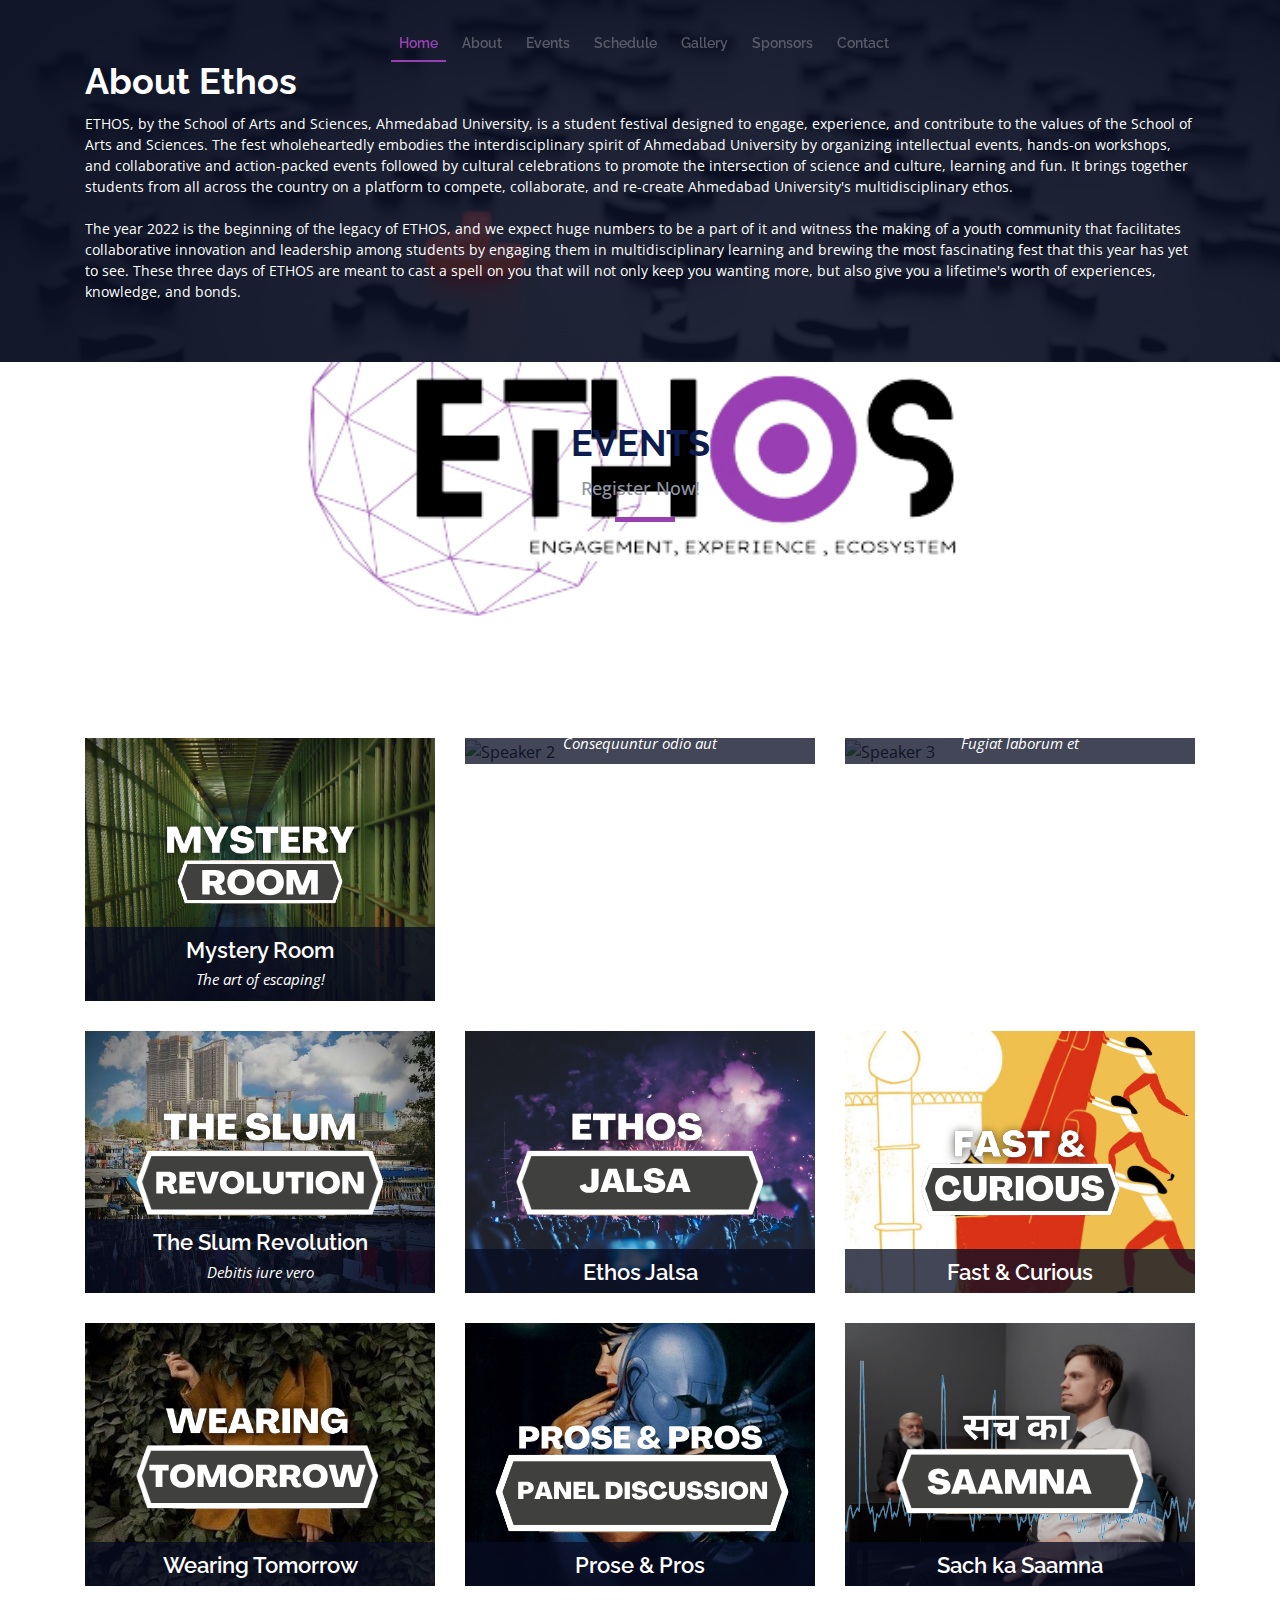
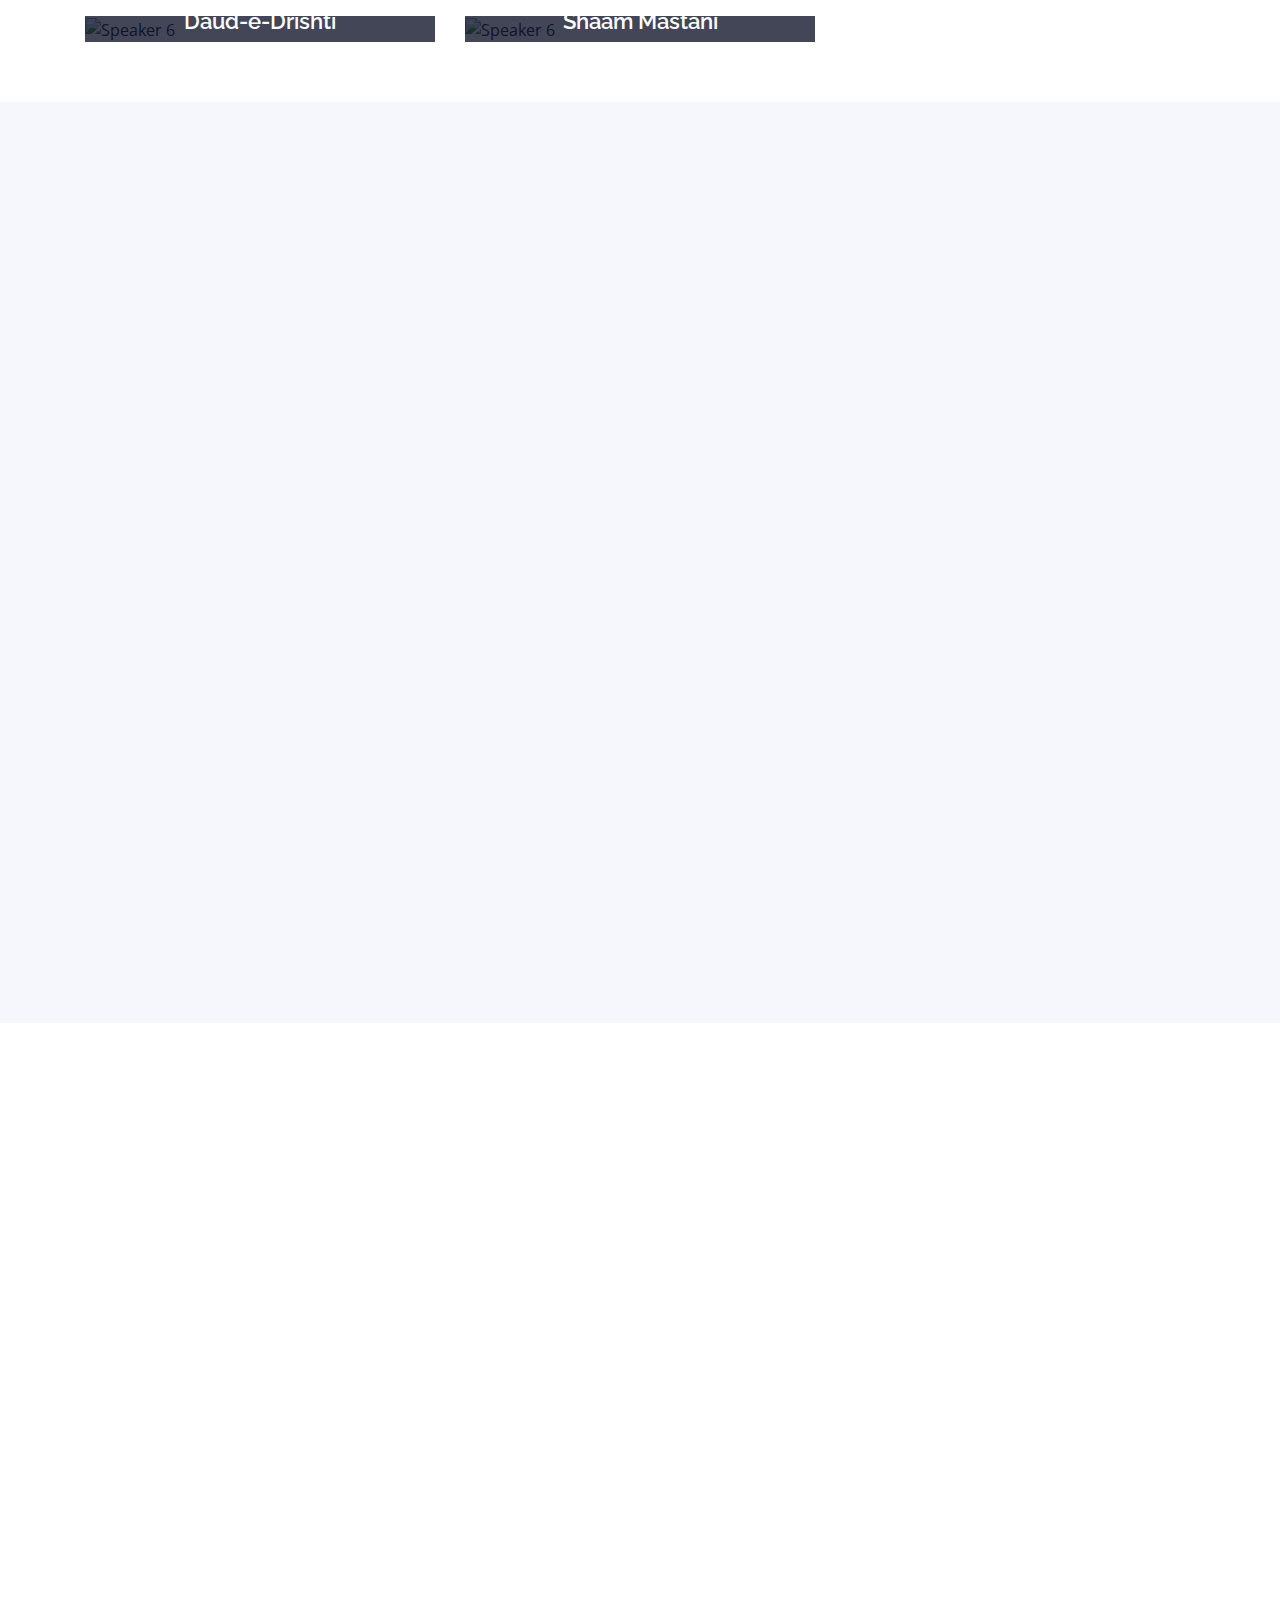
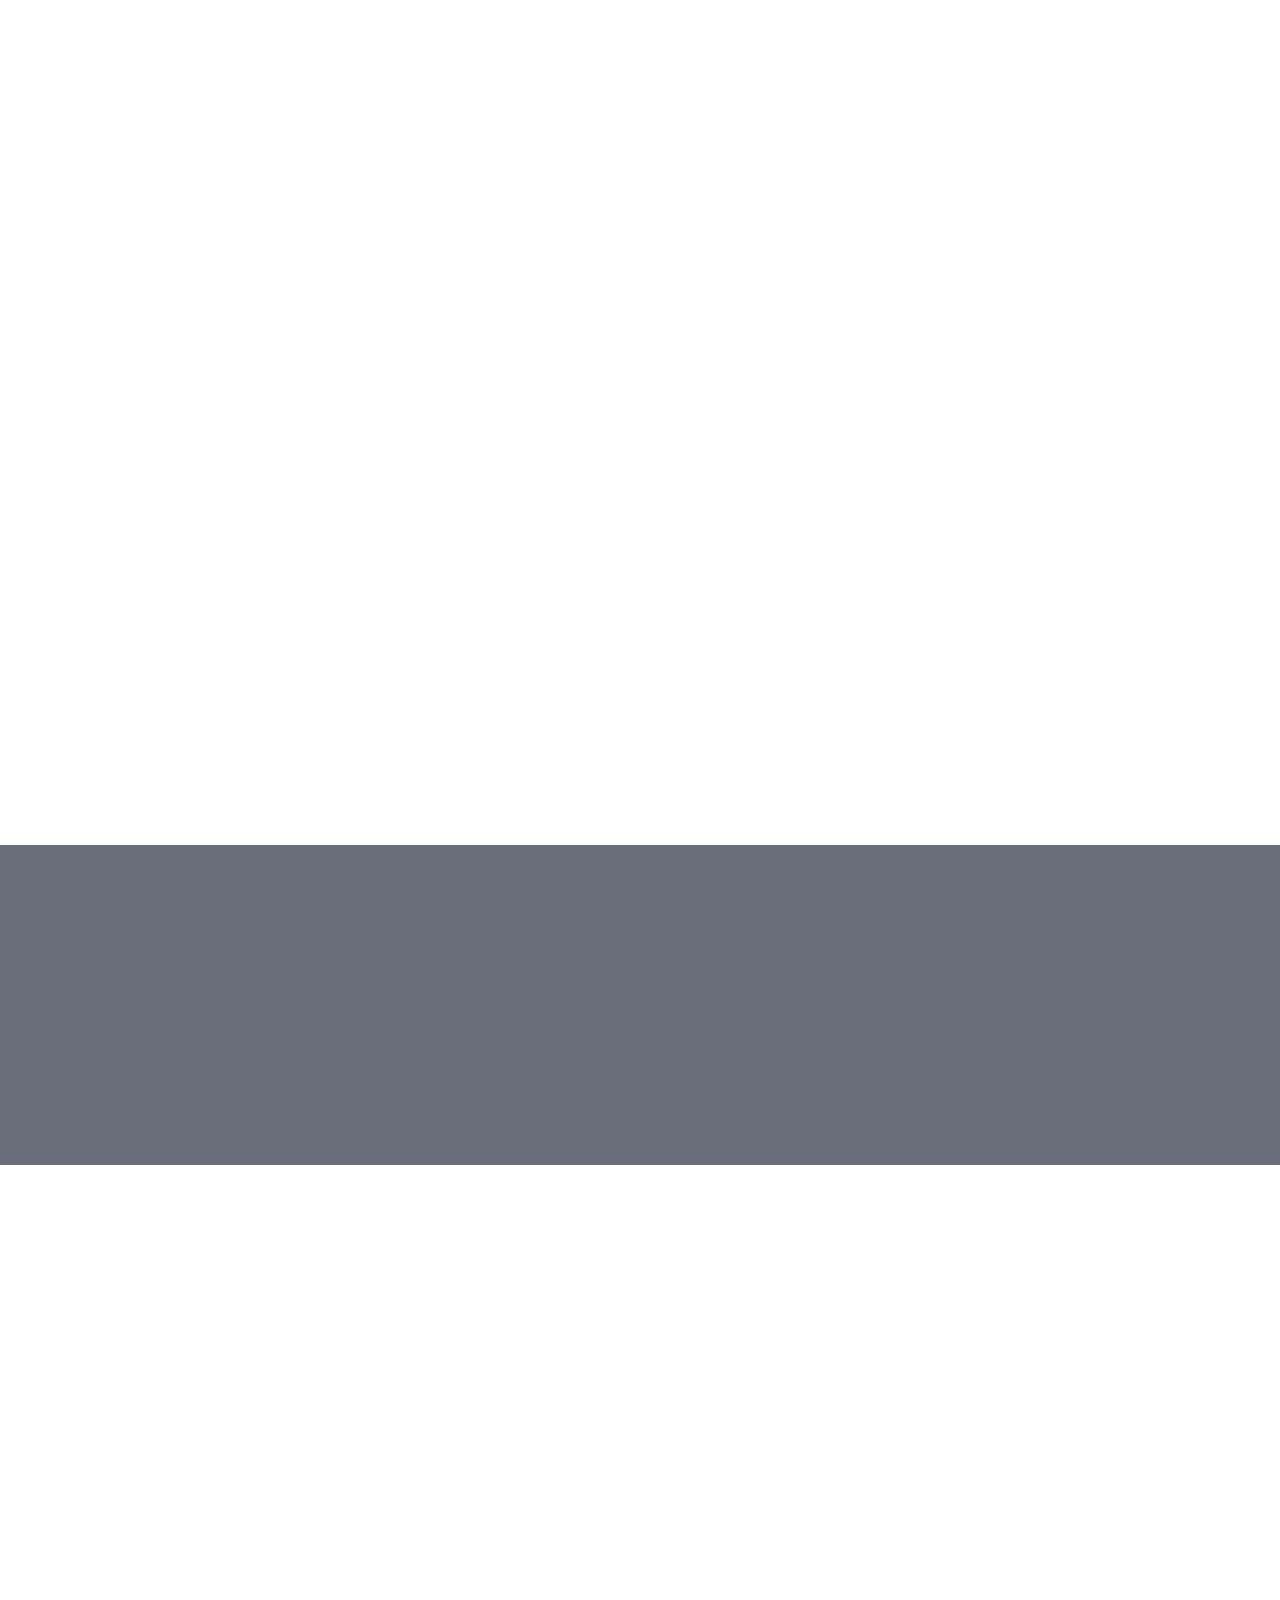
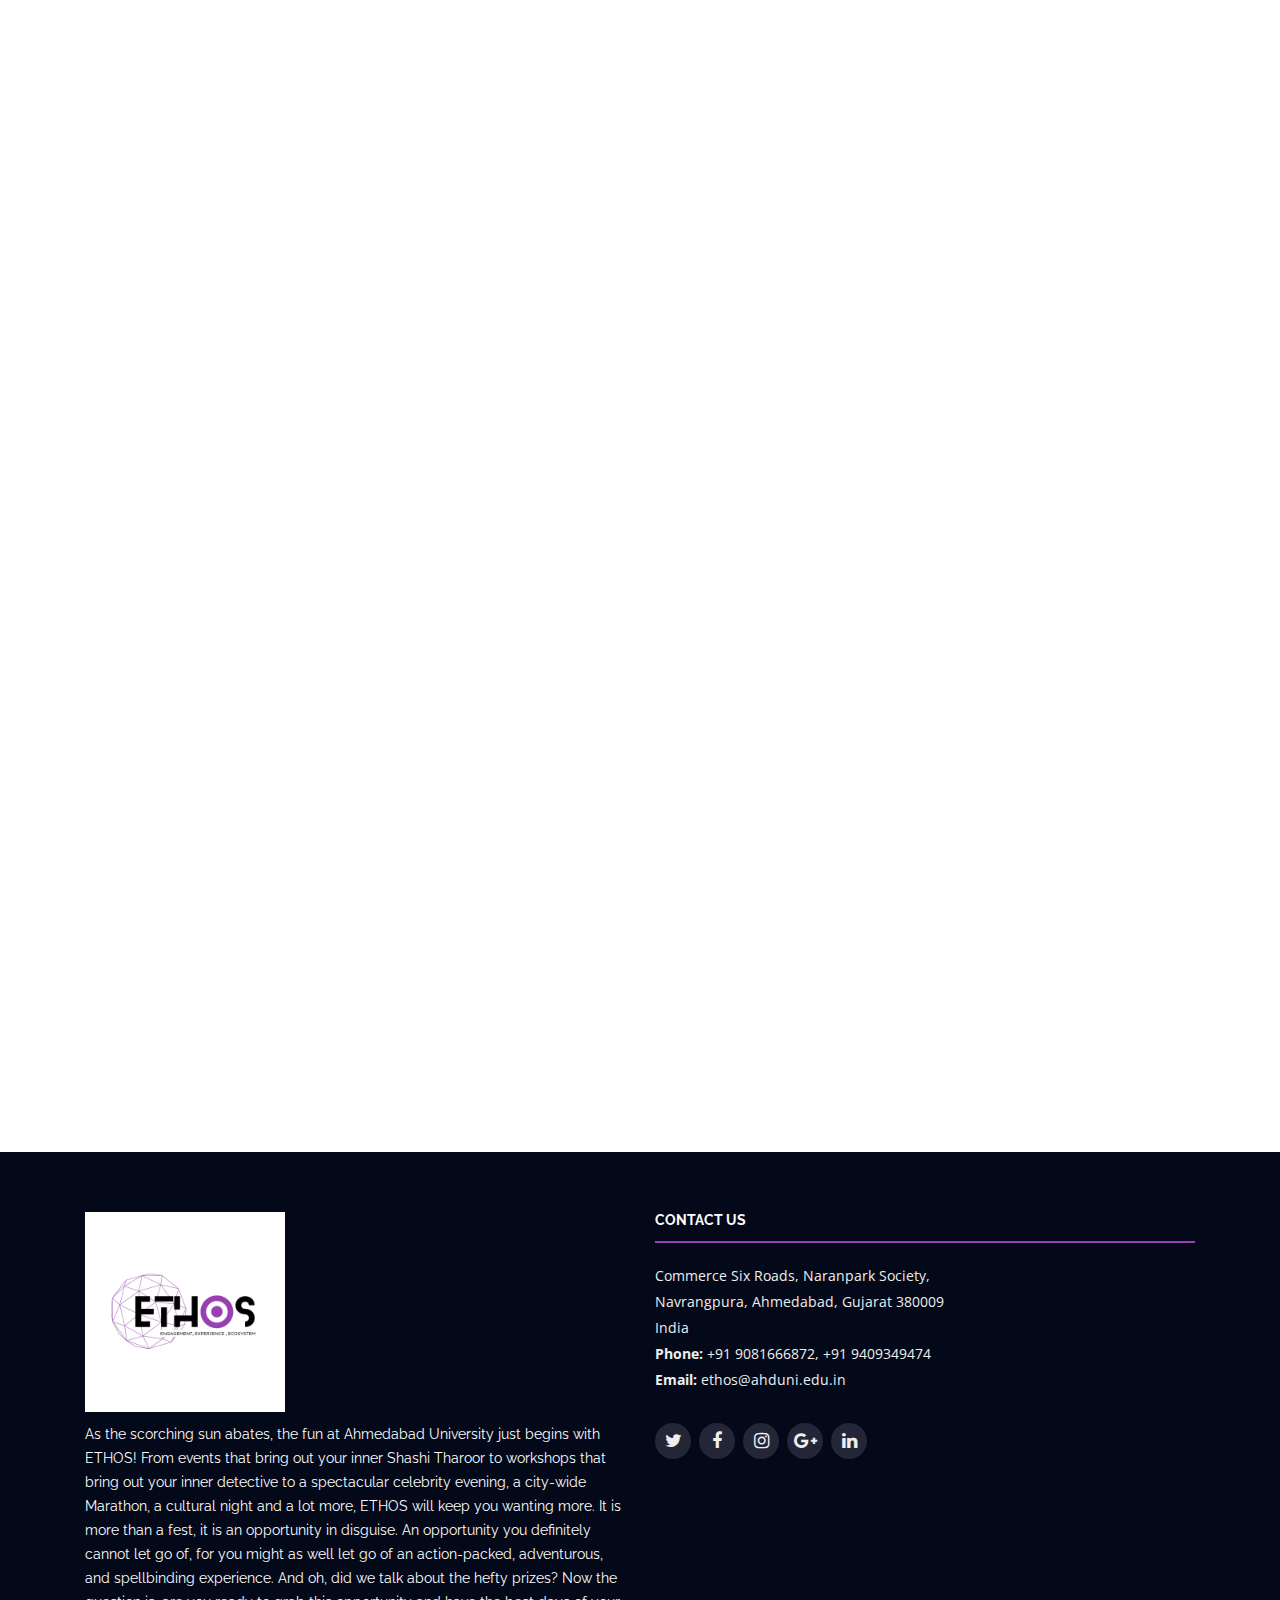
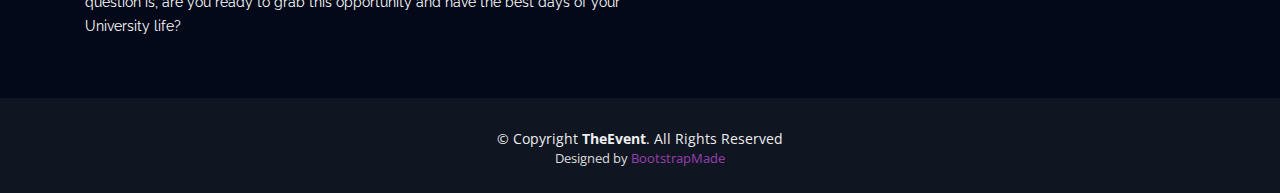
==== index.html @ f2426efe "Update: Minor UI/UX changes" ====
<!DOCTYPE html>
<html lang="en">
  <head>
    <meta charset="utf-8" />
    <title>Ethos</title>
    <meta content="width=device-width, initial-scale=1.0" name="viewport" />
    <meta content="" name="keywords" />
    <meta content="" name="description" />

    <!-- Favicons -->
    <link href="img/favicon.png" rel="icon" />
    <link href="img/apple-touch-icon.png" rel="apple-touch-icon" />

    <!-- Google Fonts -->
    <link
      href="https://fonts.googleapis.com/css?family=Open+Sans:300,300i,400,400i,700,700i|Raleway:300,400,500,700,800"
      rel="stylesheet"
    />

    <!-- Bootstrap CSS File -->
    <link href="lib/bootstrap/css/bootstrap.min.css" rel="stylesheet" />

    <!-- Libraries CSS Files -->
    <link href="lib/font-awesome/css/font-awesome.min.css" rel="stylesheet" />
    <link href="lib/animate/animate.min.css" rel="stylesheet" />
    <link href="lib/venobox/venobox.css" rel="stylesheet" />
    <link href="lib/owlcarousel/assets/owl.carousel.min.css" rel="stylesheet" />

    <!-- Main Stylesheet File -->
    <link href="css/style.css" rel="stylesheet" />

    <!-- =======================================================
    Theme Name: TheEvent
    Theme URL: https://bootstrapmade.com/theevent-conference-event-bootstrap-template/
    Author: BootstrapMade.com
    License: https://bootstrapmade.com/license/
  ======================================================= -->
  </head>

  <body>
    <!--==========================
    Header
  ============================-->
    <header id="header">
      <div class="container">
        <div id="logo" class="pull-left">
          <!-- Uncomment below if you prefer to use a text logo -->
          <!-- <h1><a href="#main">C<span>o</span>nf</a></h1>-->
          <!-- <a href="#intro" class="scrollto"><img src="img/ethos-logo.png" alt="" title=""></a> -->
        </div>

        <nav id="nav-menu-container">
          <ul class="nav-menu">
            <li class="menu-active"><a href="#intro">Home</a></li>
            <li><a href="#about">About</a></li>
            <li><a href="#speakers">Events</a></li>
            <li><a href="#schedule">Schedule</a></li>
            <!-- <li><a href="#venue">Venue</a></li> -->
            <!-- <li class="buy-tickets"><a href="#buy-tickets">All Events</a></li> -->

            <li><a href="#gallery">Gallery</a></li>
            <li><a href="#supporters">Sponsors</a></li>
            <li><a href="#contact">Contact</a></li>
          </ul>
        </nav>
        <!-- #nav-menu-container -->
      </div>
    </header>
    <!-- #header -->

    <!--==========================
    Intro Section
  ============================-->
    <div class="threejs-div">
      <div class="threejs-header"></div>
      <script src="https://cdnjs.cloudflare.com/ajax/libs/three.js/r83/three.js"></script>

      <script>
        // Our JavaScript will go here.
        var scene = new THREE.Scene();
        var camera = new THREE.PerspectiveCamera(
          75,
          window.innerWidth / window.innerHeight,
          0.1,
          1000
        );

        var renderer = new THREE.WebGLRenderer({ alpha: true });
        renderer.setSize(window.innerWidth, window.innerHeight);
        document.body.appendChild(renderer.domElement);

        // Objects
        // const geometry = new THREE.TorusGeometry(0.7, 0.2, 16, 100);
        const sphereGeometry = new THREE.SphereGeometry(6, 17, 17);
        // sphereGeometry.widthSegments = 10

        // Materials

        const sphereMaterial = new THREE.MeshPhongMaterial();
        sphereMaterial.vertexColors = true;
        sphereMaterial.wireframe = true;
        sphereMaterial.wireframeLinewidth = 5;
        // sphereMaterial.roughness = 0.2;
        // sphereMaterial.metalness = 0.7;
        // sphereMaterial.normalMap = normalTexture;
        sphereMaterial.color = new THREE.Color(0x9840b2);

        // Mesh
        const sphere = new THREE.Mesh(sphereGeometry, sphereMaterial);
        scene.add(sphere);
        // Plane-----------------------------------------

        // const textureLoader = new THREE.TextureLoader();
        // const normalTexture = textureLoader.load('/img/trans-ethos.png');

        //         const geometry = new THREE.PlaneGeometry(1.5, 1.5);
        //           const material = new THREE.MeshBasicMaterial({ color: 0x9840b2, side: THREE.DoubleSide });
        //           material.map=normalTexture;
        //           const plane = new THREE.Mesh(geometry, material);
        //           plane.position.z = 2
        //           scene.add(plane);

        // Plane-----------------------------------------
        const light = new THREE.AmbientLight(0xb0b0b0); // soft white light
        scene.add(light);
        const sphereSize = 20;
        camera.position.setZ(sphereSize);
        // function render() {
        //   requestAnimationFrame(render);
        //   renderer.render(scene, camera);
        // }
        // render();

        /**
         * Animate
         */

        const updateSphere = (event) => {
          sphere.position.y = -window.scrollY * 0.001;
        };

        document.addEventListener("scroll", updateSphere);

        document.addEventListener("mousemove", onDocumentMouseMove);

        let mouseX = 0;
        let mouseY = 0;

        let targetX = 0;
        let targetY = 0;

        const windowX = window.innerWidth / 2;
        const windowY = window.innerHeight / 2;

        function onDocumentMouseMove(event) {
          mouseX = event.clientX - windowX;
          mouseY = event.clientY - windowY;
        }

        const clock = new THREE.Clock();
        // let growing = false;
        let growthModulator = 0.02;
        let zVal = 0;
        const tick = () => {
          const elapsedTime = clock.getElapsedTime();
          targetX = 0.001 * mouseX;
          targetY = 0.001 * mouseY;
          // Update objects
          sphere.rotation.y = 0.5 * elapsedTime;

          sphere.rotation.y += 0.5 * (targetX - sphere.rotation.y);
          sphere.rotation.x += 0.05 * (targetY - sphere.rotation.x);
          // sphere.position.z += -0.05 * (targetY - sphere.rotation.x);

          // Update Orbital Controls
          // controls.update()

          // Render
          renderer.render(scene, camera);

          // Call tick again on the next frame
          window.requestAnimationFrame(tick);
        };

        tick();
      </script>
    </div>
    <!-- <section id="intro">
    <div class="intro-container wow fadeIn">
      <h1 class="mb-4 pb-0">The Annual<br><span>Marketing</span> Conference</h1>
      <p class="mb-4 pb-0">10-12 December, Downtown Conference Center, New York</p>
      <a href="https://www.youtube.com/watch?v=jDDaplaOz7Q" class="venobox play-btn mb-4" data-vbtype="video"
        data-autoplay="true"></a>
      <a href="#about" class="about-btn scrollto">About The Event</a>
    </div>
    </section> -->

    <main id="main">
      <!--==========================
      About Section
    ============================-->
      <section id="about">
        <div class="container">
          <div class="row">
            <div class="col-lg-12">
              <h2>About Ethos</h2>
              <p>
                ETHOS, by the School of Arts and Sciences, Ahmedabad University,
                is a student festival designed to engage, experience, and
                contribute to the values of the School of Arts and Sciences. The
                fest wholeheartedly embodies the interdisciplinary spirit of
                Ahmedabad University by organizing intellectual events, hands-on
                workshops, and collaborative and action-packed events followed
                by cultural celebrations to promote the intersection of science
                and culture, learning and fun. It brings together students from
                all across the country on a platform to compete, collaborate,
                and re-create Ahmedabad University's multidisciplinary ethos.
                <br />
                <br />
                The year 2022 is the beginning of the legacy of ETHOS, and we
                expect huge numbers to be a part of it and witness the making of
                a youth community that facilitates collaborative innovation and
                leadership among students by engaging them in multidisciplinary
                learning and brewing the most fascinating fest that this year
                has yet to see. These three days of ETHOS are meant to cast a
                spell on you that will not only keep you wanting more, but also
                give you a lifetime's worth of experiences, knowledge, and
                bonds.
              </p>
            </div>
            <!-- <div class="col-lg-3">
              <h3>Where</h3>
              <p>Downtown Conference Center, New York</p>
            </div>
            <div class="col-lg-3">
              <h3>When</h3>
              <p>Monday to Wednesday<br />10-12 December</p>
            </div> -->
          </div>
        </div>
      </section>

      <!--==========================
      Speakers Section
    ============================-->
      <section id="speakers" class="wow fadeInUp">
        <div class="container">
          <div class="section-header">
            <h2>Events</h2>
            <p>Register Now!</p>
          </div>
          <canvas class="webgl"></canvas>

          <div class="row">
            <div class="col-lg-4 col-md-6">
              <div class="speaker">
                <img
                  src="img/icons/4.svg"
                  alt="The Mystery Room"
                  class="img-fluid"
                />
                <div class="details">
                  <h3><a href="/events/mystery-room.html">Mystery Room</a></h3>
                  <p>The art of escaping!</p>
                  <div class="social"></div>
                </div>
              </div>
            </div>
            <div class="col-lg-4 col-md-6">
              <div class="speaker">
                <img src="img/icons/3.svg" alt="Speaker 2" class="img-fluid" />
                <div class="details">
                  <h3>
                    <a href="/events/student-sansad.html">Student Sansad</a>
                  </h3>
                  <p>Consequuntur odio aut</p>
                  <div class="social"></div>
                </div>
              </div>
            </div>
            <div class="col-lg-4 col-md-6">
              <div class="speaker">
                <img src="img/icons/2.svg" alt="Speaker 3" class="img-fluid" />
                <div class="details">
                  <h3><a href="events/heritage-walk.html">Heritage Walk</a></h3>
                  <p>Fugiat laborum et</p>
                  <div class="social"></div>
                </div>
              </div>
            </div>
            <div class="col-lg-4 col-md-6">
              <div class="speaker">
                <img src="img/icons/1.svg" alt="Speaker 4" class="img-fluid" />
                <div class="details">
                  <h3>
                    <a href="/events/slum-revolution.html"
                      >The Slum Revolution</a
                    >
                  </h3>
                  <p>Debitis iure vero</p>
                  <div class="social"></div>
                </div>
              </div>
            </div>
            <div class="col-lg-4 col-md-6">
              <div class="speaker">
                <img src="img/icons/5.svg" alt="Speaker 5" class="img-fluid" />
                <div class="details">
                  <h3><a href="/events/ethos-jalsa.html">Ethos Jalsa</a></h3>
                  <p>Qui molestiae natus</p>
                </div>
              </div>
            </div>
            <div class="col-lg-4 col-md-6">
              <div class="speaker">
                <img src="img/icons/6.svg" alt="Speaker 6" class="img-fluid" />
                <div class="details">
                  <h3>
                    <a href="/events/fast-and-curious.html">Fast & Curious</a>
                  </h3>
                  <p>Non autem dicta</p>
                </div>
              </div>
            </div>
            <div class="col-lg-4 col-md-6">
              <div class="speaker">
                <img src="img/icons/7.svg" alt="Speaker 6" class="img-fluid" />
                <div class="details">
                  <h3>
                    <a href="/events/wearing-tomorrow.html">Wearing Tomorrow</a>
                  </h3>
                  <p>Non autem dicta</p>
                </div>
              </div>
            </div>
            <div class="col-lg-4 col-md-6">
              <div class="speaker">
                <img src="img/icons/8.svg" alt="Speaker 6" class="img-fluid" />
                <div class="details">
                  <h3><a href="events/prose-and-pros.html">Prose & Pros</a></h3>
                  <p>Non autem dicta</p>
                </div>
              </div>
            </div>
            <div class="col-lg-4 col-md-6">
              <div class="speaker">
                <img src="img/icons/9.svg" alt="Speaker 6" class="img-fluid" />
                <div class="details">
                  <h3>
                    <a href="events/sach-ka-samna.html">Sach ka Saamna</a>
                  </h3>
                  <p>Non autem dicta</p>
                </div>
              </div>
            </div>
            <div class="col-lg-4 col-md-6">
              <div class="speaker">
                <img src="img/icons/10.svg" alt="Speaker 6" class="img-fluid" />
                <div class="details">
                  <h3>
                    <a href="events/daud-e-drishti.html">Daud-e-Drishti</a>
                  </h3>
                  <p>Non autem dicta</p>
                </div>
              </div>
            </div>
            <div class="col-lg-4 col-md-6">
              <div class="speaker">
                <img src="img/icons/11.svg" alt="Speaker 6" class="img-fluid" />
                <div class="details">
                  <h3><a href="events/sham-mastani.html">Shaam Mastani</a></h3>
                  <p>Non autem dicta</p>
                </div>
              </div>
            </div>
            <!-- <div class="col-lg-4 col-md-6">
              <div class="speaker">
                <img src="img/icons/6.svg" alt="Speaker 6" class="img-fluid" />
                <div class="details">
                  <h3><a href="speaker-details.html">Willow Trantow</a></h3>
                  <p>Non autem dicta</p>
                  <div class="social">
                    <a href=""><i class="fa fa-twitter"></i></a>
                    <a href=""><i class="fa fa-facebook"></i></a>
                    <a href=""><i class="fa fa-google-plus"></i></a>
                    <a href=""><i class="fa fa-linkedin"></i></a>
                  </div>
                </div>
              </div>
            </div> -->
          </div>
        </div>
      </section>

      <!--==========================
      Schedule Section
    ============================-->
      <section id="schedule" class="section-with-bg">
        <div class="container wow fadeInUp">
          <div class="section-header">
            <h2>Event Schedule</h2>
            <p>Here is our event schedule</p>
          </div>

          <ul class="nav nav-tabs" role="tablist">
            <li class="nav-item">
              <a
                class="nav-link active"
                href="#day-1"
                role="tab"
                data-toggle="tab"
                >Day 1</a
              >
            </li>
            <li class="nav-item">
              <a class="nav-link" href="#day-2" role="tab" data-toggle="tab"
                >Day 2</a
              >
            </li>
            <li class="nav-item">
              <a class="nav-link" href="#day-3" role="tab" data-toggle="tab"
                >Day 3</a
              >
            </li>
          </ul>

          <div class="tab-content row justify-content-center">
            <!-- Schdule Day 1 -->
            <div
              role="tabpanel"
              class="col-lg-9 tab-pane fade show active"
              id="day-1"
            >
              <div class="row schedule-item">
                <div class="col-md-2"><time>09:30 AM</time></div>
                <div class="col-md-10">
                  <h4>Opening Ceremony</h4>
                  <p>
                    Fugit voluptas iusto maiores temporibus autem numquam
                    magnam.
                  </p>
                </div>
              </div>

              <div class="row schedule-item">
                <div class="col-md-2"><time>10:30 AM</time></div>
                <div class="col-md-10">
                  <div class="speaker">
                    <img src="img/icons/1.svg" alt="Brenden Legros" />
                  </div>
                  <h4>The Slum Revolution <span>Brenden Legros</span></h4>
                  <p>Facere provident incidunt quos voluptas.</p>
                </div>
              </div>

              <div class="row schedule-item">
                <div class="col-md-2"><time>1:00 PM</time></div>
                <div class="col-md-10">
                  <!-- <div class="speaker">
                    <img src="img/icons/2.svg" alt="Hubert Hirthe" />
                  </div> -->
                  <h4>Lunch <span>Hubert Hirthe</span></h4>
                  <p>
                    Maiores dignissimos neque qui cum accusantium ut sit sint
                    inventore.
                  </p>
                </div>
              </div>

              <div class="row schedule-item">
                <div class="col-md-2"><time>2:00 PM</time></div>
                <div class="col-md-10">
                  <div class="speaker">
                    <img src="img/icons/9.svg" alt="Cole Emmerich" />
                  </div>
                  <h4>Sach ka Saamna <span>Cole Emmerich</span></h4>
                  <p>
                    Veniam accusantium laborum nihil eos eaque accusantium
                    aspernatur.
                  </p>
                </div>
              </div>

              <div class="row schedule-item">
                <div class="col-md-2"><time>04:30 PM</time></div>
                <div class="col-md-10">
                  <div class="speaker">
                    <img src="img/icons/6.svg" alt="Jack Christiansen" />
                  </div>
                  <h4>
                    Fast and Curious
                    <span>Jack Christiansen</span>
                  </h4>
                  <p>Nam ex distinctio voluptatem doloremque suscipit iusto.</p>
                </div>
              </div>

              <div class="row schedule-item">
                <div class="col-md-2"><time>07:00 PM</time></div>
                <div class="col-md-10">
                  <div class="speaker">
                    <img src="img/icons/11.svg" alt="Alejandrin Littel" />
                  </div>
                  <h4>
                    Sham Mastani
                    <span>Alejandrin Littel</span>
                  </h4>
                  <p>
                    Eligendi quo eveniet est nobis et ad temporibus odio quo.
                  </p>
                </div>
              </div>

              <!-- <div class="row schedule-item">
                <div class="col-md-2"><time>04:00 PM</time></div>
                <div class="col-md-10">
                  <div class="speaker">
                    <img src="img/icons/6.svg" alt="Willow Trantow" />
                  </div>
                  <h4>
                    Quo qui praesentium nesciunt <span>Willow Trantow</span>
                  </h4>
                  <p>
                    Voluptatem et alias dolorum est aut sit enim neque
                    veritatis.
                  </p>
                </div>
              </div> -->
            </div>
            <!-- End Schdule Day 1 -->

            <!-- Schdule Day 2 -->
            <div role="tabpanel" class="col-lg-9 tab-pane fade" id="day-2">
              <div class="row schedule-item">
                <div class="col-md-2"><time>06:00 AM</time></div>
                <div class="col-md-10">
                  <div class="speaker">
                    <img src="img/icons/10.svg" alt="Brenden Legros" />
                  </div>
                  <h4>
                    Daud-e-drishti
                    <span>Brenden Legros</span>
                  </h4>
                  <p>Facere provident incidunt quos voluptas.</p>
                </div>
              </div>

              <div class="row schedule-item">
                <div class="col-md-2"><time>10:00 AM</time></div>
                <div class="col-md-10">
                  <div class="speaker">
                    <img src="img/icons/8.svg" alt="Hubert Hirthe" />
                  </div>
                  <h4>Prose and Pros<span>A Panel Discussion</span></h4>
                  <p>
                    Maiores dignissimos neque qui cum accusantium ut sit sint
                    inventore.
                  </p>
                </div>
              </div>

              <div class="row schedule-item">
                <div class="col-md-2"><time>1:00 PM</time></div>
                <div class="col-md-10">
                  <h4>Lunch</h4>
                  <p>
                    Veniam accusantium laborum nihil eos eaque accusantium
                    aspernatur.
                  </p>
                </div>
              </div>

              <div class="row schedule-item">
                <div class="col-md-2"><time>02:00 PM</time></div>
                <div class="col-md-10">
                  <div class="speaker">
                    <img src="img/icons/3.svg" alt="Jack Christiansen" />
                  </div>
                  <h4>Student Sansad</h4>
                  <p>Nam ex distinctio voluptatem doloremque suscipit iusto.</p>
                </div>
              </div>

              <div class="row schedule-item">
                <div class="col-md-2"><time>05:00 PM</time></div>
                <div class="col-md-10">
                  <h4>Talk Series</h4>
                  <p>
                    Eligendi quo eveniet est nobis et ad temporibus odio quo.
                  </p>
                </div>
              </div>

              <div class="row schedule-item">
                <div class="col-md-2"><time>07:00 PM</time></div>
                <div class="col-md-10">
                  <div class="speaker">
                    <img src="img/icons/5.svg" alt="Willow Trantow" />
                  </div>
                  <h4>ETHOS JALSA</h4>
                  <p>
                    Voluptatem et alias dolorum est aut sit enim neque
                    veritatis.
                  </p>
                </div>
              </div>
            </div>
            <!-- End Schdule Day 2 -->

            <!-- Schdule Day 3 -->
            <div role="tabpanel" class="col-lg-9 tab-pane fade" id="day-3">
              <div class="row schedule-item">
                <div class="col-md-2"><time>6:00 AM</time></div>
                <div class="col-md-10">
                  <!-- <div class="speaker">
                    <img src="img/icons/2.jpg" alt="Hubert Hirthe" />
                  </div> -->
                  <h4>Amdawad Safarnama</h4>
                  <p>
                    Maiores dignissimos neque qui cum accusantium ut sit sint
                    inventore.
                  </p>
                </div>
              </div>

              <div class="row schedule-item">
                <div class="col-md-2"><time>11:00 AM</time></div>
                <div class="col-md-10">
                  <div class="speaker">
                    <img src="img/icons/7.svg" alt="Cole Emmerich" />
                  </div>
                  <h4>Wearing Tomorrow</h4>
                  <p>
                    Veniam accusantium laborum nihil eos eaque accusantium
                    aspernatur.
                  </p>
                </div>
              </div>

              <div class="row schedule-item">
                <div class="col-md-2"><time>1:00 PM</time></div>
                <div class="col-md-10">
                  <!-- <div class="speaker">
                    <img src="img/icons/1.jpg" alt="Brenden Legros" />
                  </div> -->
                  <h4>Lunch</h4>
                  <p>Facere provident incidunt quos voluptas.</p>
                </div>
              </div>

              <div class="row schedule-item">
                <div class="col-md-2"><time>02:30 PM</time></div>
                <div class="col-md-10">
                  <div class="speaker">
                    <img src="img/icons/4.svg" alt="Jack Christiansen" />
                  </div>
                  <h4>Mystery Room: The Art of Escape</h4>
                  <p>Nam ex distinctio voluptatem doloremque suscipit iusto.</p>
                </div>
              </div>

              <div class="row schedule-item">
                <div class="col-md-2"><time>06:00 PM</time></div>
                <div class="col-md-10">
                  <!-- <div class="speaker">
                    <img src="img/icons/5.jpg" alt="Alejandrin Littel" />
                  </div> -->
                  <h4>Closing Ceremony</h4>
                  <p>
                    Eligendi quo eveniet est nobis et ad temporibus odio quo.
                  </p>
                </div>
              </div>

              <!-- <div class="row schedule-item">
                <div class="col-md-2"><time>04:00 PM</time></div>
                <div class="col-md-10">
                  <div class="speaker">
                    <img src="img/icons/6.jpg" alt="Willow Trantow" />
                  </div>
                  <h4>
                    Quo qui praesentium nesciunt <span>Willow Trantow</span>
                  </h4>
                  <p>
                    Voluptatem et alias dolorum est aut sit enim neque
                    veritatis.
                  </p>
                </div>
              </div> -->
            </div>
            <!-- End Schdule Day 2 -->
          </div>
        </div>
      </section>

      <!--==========================
      Venue Section
    ============================-->
      <!-- <section id="venue" class="wow fadeInUp">
        <div class="container-fluid">
          <div class="section-header">
            <h2>Event Venue</h2>
            <p>Event venue location info and gallery</p>
          </div>

          <div class="row no-gutters">
            <div class="col-lg-6 venue-map">
              <iframe
                src="https://www.google.com/maps/embed?pb=!1m14!1m8!1m3!1d12097.433213460943!2d-74.0062269!3d40.7101282!3m2!1i1024!2i768!4f13.1!3m3!1m2!1s0x0%3A0xb89d1fe6bc499443!2sDowntown+Conference+Center!5e0!3m2!1smk!2sbg!4v1539943755621"
                frameborder="0"
                style="border: 0"
                allowfullscreen
              ></iframe>
            </div>

            <div class="col-lg-6 venue-info">
              <div class="row justify-content-center">
                <div class="col-11 col-lg-8">
                  <h3>Downtown Conference Center, New York</h3>
                  <p>
                    Iste nobis eum sapiente sunt enim dolores labore accusantium
                    autem. Cumque beatae ipsam. Est quae sit qui voluptatem
                    corporis velit. Qui maxime accusamus possimus. Consequatur
                    sequi et ea suscipit enim nesciunt quia velit.
                  </p>
                </div>
              </div>
            </div>
          </div>
        </div>

        <div class="container-fluid venue-gallery-container">
          <div class="row no-gutters">
            <div class="col-lg-3 col-md-4">
              <div class="venue-gallery">
                <a
                  href="img/venue-gallery/1.jpg"
                  class="venobox"
                  data-gall="venue-gallery"
                >
                  <img src="img/venue-gallery/1.jpg" alt="" class="img-fluid" />
                </a>
              </div>
            </div>

            <div class="col-lg-3 col-md-4">
              <div class="venue-gallery">
                <a
                  href="img/venue-gallery/2.jpg"
                  class="venobox"
                  data-gall="venue-gallery"
                >
                  <img src="img/venue-gallery/2.jpg" alt="" class="img-fluid" />
                </a>
              </div>
            </div>

            <div class="col-lg-3 col-md-4">
              <div class="venue-gallery">
                <a
                  href="img/venue-gallery/3.jpg"
                  class="venobox"
                  data-gall="venue-gallery"
                >
                  <img src="img/venue-gallery/3.jpg" alt="" class="img-fluid" />
                </a>
              </div>
            </div>

            <div class="col-lg-3 col-md-4">
              <div class="venue-gallery">
                <a
                  href="img/venue-gallery/4.jpg"
                  class="venobox"
                  data-gall="venue-gallery"
                >
                  <img src="img/venue-gallery/4.jpg" alt="" class="img-fluid" />
                </a>
              </div>
            </div>

            <div class="col-lg-3 col-md-4">
              <div class="venue-gallery">
                <a
                  href="img/venue-gallery/5.jpg"
                  class="venobox"
                  data-gall="venue-gallery"
                >
                  <img src="img/venue-gallery/5.jpg" alt="" class="img-fluid" />
                </a>
              </div>
            </div>

            <div class="col-lg-3 col-md-4">
              <div class="venue-gallery">
                <a
                  href="img/venue-gallery/6.jpg"
                  class="venobox"
                  data-gall="venue-gallery"
                >
                  <img src="img/venue-gallery/6.jpg" alt="" class="img-fluid" />
                </a>
              </div>
            </div>

            <div class="col-lg-3 col-md-4">
              <div class="venue-gallery">
                <a
                  href="img/venue-gallery/7.jpg"
                  class="venobox"
                  data-gall="venue-gallery"
                >
                  <img src="img/venue-gallery/7.jpg" alt="" class="img-fluid" />
                </a>
              </div>
            </div>

            <div class="col-lg-3 col-md-4">
              <div class="venue-gallery">
                <a
                  href="img/venue-gallery/8.jpg"
                  class="venobox"
                  data-gall="venue-gallery"
                >
                  <img src="img/venue-gallery/8.jpg" alt="" class="img-fluid" />
                </a>
              </div>
            </div>
          </div>
        </div>
      </section> -->

      <!--==========================
      Hotels Section
    ============================-->
      <!-- <section id="hotels" class="section-with-bg wow fadeInUp">
        <div class="container">
          <div class="section-header">
            <h2>Hotels</h2>
            <p>Her are some nearby hotels</p>
          </div>

          <div class="row">
            <div class="col-lg-4 col-md-6">
              <div class="hotel">
                <div class="hotel-img">
                  <img src="img/hotels/1.jpg" alt="Hotel 1" class="img-fluid" />
                </div>
                <h3><a href="#">Hotel 1</a></h3>
                <div class="stars">
                  <i class="fa fa-star"></i>
                  <i class="fa fa-star"></i>
                  <i class="fa fa-star"></i>
                  <i class="fa fa-star"></i>
                  <i class="fa fa-star"></i>
                </div>
                <p>0.4 Mile from the Venue</p>
              </div>
            </div>

            <div class="col-lg-4 col-md-6">
              <div class="hotel">
                <div class="hotel-img">
                  <img src="img/hotels/2.jpg" alt="Hotel 2" class="img-fluid" />
                </div>
                <h3><a href="#">Hotel 2</a></h3>
                <div class="stars">
                  <i class="fa fa-star"></i>
                  <i class="fa fa-star"></i>
                  <i class="fa fa-star"></i>
                  <i class="fa fa-star"></i>
                  <i class="fa fa-star-half-full"></i>
                </div>
                <p>0.5 Mile from the Venue</p>
              </div>
            </div>

            <div class="col-lg-4 col-md-6">
              <div class="hotel">
                <div class="hotel-img">
                  <img src="img/hotels/3.jpg" alt="Hotel 3" class="img-fluid" />
                </div>
                <h3><a href="#">Hotel 3</a></h3>
                <div class="stars">
                  <i class="fa fa-star"></i>
                  <i class="fa fa-star"></i>
                  <i class="fa fa-star"></i>
                  <i class="fa fa-star"></i>
                </div>
                <p>0.6 Mile from the Venue</p>
              </div>
            </div>
          </div>
        </div>
      </section> -->

      <!--==========================
      Gallery Section
    ============================-->
      <!-- <section id="gallery" class="wow fadeInUp">
        <div class="container">
          <div class="section-header">
            <h2>Gallery</h2>
            <p>Check our gallery from the recent events</p>
          </div>
        </div>

        <div class="owl-carousel gallery-carousel">
          <a
            href="img/gallery/1.jpg"
            class="venobox"
            data-gall="gallery-carousel"
            ><img src="img/gallery/1.jpg" alt=""
          /></a>
          <a
            href="img/gallery/2.jpg"
            class="venobox"
            data-gall="gallery-carousel"
            ><img src="img/gallery/2.jpg" alt=""
          /></a>
          <a
            href="img/gallery/3.jpg"
            class="venobox"
            data-gall="gallery-carousel"
            ><img src="img/gallery/3.jpg" alt=""
          /></a>
          <a
            href="img/gallery/4.jpg"
            class="venobox"
            data-gall="gallery-carousel"
            ><img src="img/gallery/4.jpg" alt=""
          /></a>
          <a
            href="img/gallery/5.jpg"
            class="venobox"
            data-gall="gallery-carousel"
            ><img src="img/gallery/5.jpg" alt=""
          /></a>
          <a
            href="img/gallery/6.jpg"
            class="venobox"
            data-gall="gallery-carousel"
            ><img src="img/gallery/6.jpg" alt=""
          /></a>
          <a
            href="img/gallery/7.jpg"
            class="venobox"
            data-gall="gallery-carousel"
            ><img src="img/gallery/7.jpg" alt=""
          /></a>
          <a
            href="img/gallery/8.jpg"
            class="venobox"
            data-gall="gallery-carousel"
            ><img src="img/gallery/8.jpg" alt=""
          /></a>
        </div>
      </section> -->

      <!--==========================
      Sponsors Section
    ============================-->
      <section id="supporters" class="section-with-bg wow fadeInUp">
        <div class="container">
          <div class="section-header">
            <h2>Sponsors</h2>
          </div>

          <div class="row no-gutters supporters-wrap clearfix">
            <div class="col-lg-3 col-md-4 col-xs-6">
              <div class="supporter-logo">
                <img src="img/supporters/1.png" class="img-fluid" alt="" />
              </div>
            </div>

            <div class="col-lg-3 col-md-4 col-xs-6">
              <div class="supporter-logo">
                <img src="img/supporters/2.png" class="img-fluid" alt="" />
              </div>
            </div>

            <div class="col-lg-3 col-md-4 col-xs-6">
              <div class="supporter-logo">
                <img src="img/supporters/3.png" class="img-fluid" alt="" />
              </div>
            </div>

            <div class="col-lg-3 col-md-4 col-xs-6">
              <div class="supporter-logo">
                <img src="img/supporters/4.png" class="img-fluid" alt="" />
              </div>
            </div>

            <div class="col-lg-3 col-md-4 col-xs-6">
              <div class="supporter-logo">
                <img src="img/supporters/5.png" class="img-fluid" alt="" />
              </div>
            </div>

            <div class="col-lg-3 col-md-4 col-xs-6">
              <div class="supporter-logo">
                <img src="img/supporters/6.png" class="img-fluid" alt="" />
              </div>
            </div>

            <div class="col-lg-3 col-md-4 col-xs-6">
              <div class="supporter-logo">
                <img src="img/supporters/7.png" class="img-fluid" alt="" />
              </div>
            </div>

            <div class="col-lg-3 col-md-4 col-xs-6">
              <div class="supporter-logo">
                <img src="img/supporters/8.png" class="img-fluid" alt="" />
              </div>
            </div>
          </div>
        </div>
      </section>

      <!--==========================
      F.A.Q Section
    ============================-->
      <section id="faq" class="wow fadeInUp">
        <div class="container">
          <div class="section-header">
            <h2>F.A.Q</h2>
          </div>

          <div class="row justify-content-center">
            <div class="col-lg-9">
              <ul id="faq-list">
                <li>
                  <a data-toggle="collapse" class="collapsed" href="#faq1"
                    >Will I be provided any accommodation in Ahmedabad during
                    ETHOS 2022? <i class="fa fa-minus-circle"></i
                  ></a>
                  <div id="faq1" class="collapse" data-parent="#faq-list">
                    <p>
                      Of course! If you select the outsider package including
                      accommodation, you will be provided a stay of 2 nights, 3
                      days (26th, 27th and 28th August) in a PG accommodation.
                      Details about the same will be emailed to you.
                    </p>
                  </div>
                </li>

                <li>
                  <a data-toggle="collapse" href="#faq2" class="collapsed"
                    >What time should I book my tickets?
                    <i class="fa fa-minus-circle"></i
                  ></a>
                  <div id="faq2" class="collapse" data-parent="#faq-list">
                    <p>
                      We recommend you to reach the accommodation venue by 26th
                      August, 7:30 am and leave it by 28th August, 8:30 pm.
                    </p>
                  </div>
                </li>

                <li>
                  <a data-toggle="collapse" href="#faq3" class="collapsed"
                    >How do I register for individual events?
                    <i class="fa fa-minus-circle"></i
                  ></a>
                  <div id="faq3" class="collapse" data-parent="#faq-list">
                    <p>
                      You must purchase the day wise package, and select the
                      events that you wish to register for in the checklist
                      provided in the registration form.
                    </p>
                  </div>
                </li>

                <li>
                  <a data-toggle="collapse" href="#faq4" class="collapsed"
                    >Is there a registration fee for participating ?
                    <i class="fa fa-minus-circle"></i
                  ></a>
                  <div id="faq4" class="collapse" data-parent="#faq-list">
                    <p>Yes, you can find the packages here.</p>
                  </div>
                </li>

                <li>
                  <a data-toggle="collapse" href="#faq5" class="collapsed"
                    >Can you register for multiple competitions?<i
                      class="fa fa-minus-circle"
                    ></i
                  ></a>
                  <div id="faq5" class="collapse" data-parent="#faq-list">
                    <p>
                      Yes, we recommend you to register for as many events as
                      possible, as covered in your package.
                    </p>
                  </div>
                </li>

                <li>
                  <a data-toggle="collapse" href="#faq6" class="collapsed"
                    >Can you register at the venue?
                    <i class="fa fa-minus-circle"></i
                  ></a>
                  <div id="faq6" class="collapse" data-parent="#faq-list">
                    <p>
                      You definitely can, but food and accommodation will be
                      provided to you only subject to availability. Also, if the
                      seats for the events you wish to register are full, we
                      won't be able to register you for the same.
                    </p>
                  </div>
                </li>
                <li>
                  <a data-toggle="collapse" href="#faq7" class="collapsed"
                    >How do I pay for the registration?
                    <i class="fa fa-minus-circle"></i
                  ></a>
                  <div id="faq7" class="collapse" data-parent="#faq-list">
                    <p>
                      You can pay via UPI, Wallets and Debit/Credit cards. If
                      you are a student of Ahmedabad University, you can pay via
                      cash at registration desks at various spots on campus.
                    </p>
                  </div>
                </li>
                <li>
                  <a data-toggle="collapse" href="#faq8" class="collapsed"
                    >Are there any age restrictions for registration?
                    <i class="fa fa-minus-circle"></i
                  ></a>
                  <div id="faq8" class="collapse" data-parent="#faq-list">
                    <p>
                      Yes, you can register only if you are in the age range of
                      18 to 23.
                    </p>
                  </div>
                </li>
                <li>
                  <a data-toggle="collapse" href="#faq9" class="collapsed"
                    >I wish to cancel my registration. Is that possible?
                    <i class="fa fa-minus-circle"></i
                  ></a>
                  <div id="faq9" class="collapse" data-parent="#faq-list">
                    <p>
                      We doubt you would consider this ☺ ...but you can call on
                      +91 9664764634 to talk about this.
                    </p>
                  </div>
                </li>
              </ul>
            </div>
          </div>
        </div>
      </section>

      <!--==========================
      Subscribe Section
    ============================-->
      <section id="subscribe">
        <div class="container wow fadeInUp">
          <div class="section-header">
            <h2>Newsletter</h2>
            <p>Rerum numquam illum recusandae quia mollitia consequatur.</p>
          </div>

          <form method="POST" action="#">
            <div class="form-row justify-content-center">
              <div class="col-auto">
                <input
                  type="text"
                  class="form-control"
                  placeholder="Enter your Email"
                />
              </div>
              <div class="col-auto">
                <button type="submit">Subscribe</button>
              </div>
            </div>
          </form>
        </div>
      </section>

      <!--==========================
      Buy Ticket Section
    ============================-->
      <section id="buy-tickets" class="section-with-bg wow fadeInUp">
        <div class="container">
          <div class="section-header">
            <h2>Buy Tickets</h2>
            <p>
              Velit consequatur consequatur inventore iste fugit unde omnis eum
              aut.
            </p>
          </div>

          <div class="row">
            <div class="col-lg-4">
              <div class="card mb-5 mb-lg-0">
                <div class="card-body">
                  <h5 class="card-title text-muted text-uppercase text-center">
                    Standard Access
                  </h5>
                  <h6 class="card-price text-center">$150</h6>
                  <hr />
                  <ul class="fa-ul">
                    <li>
                      <span class="fa-li"><i class="fa fa-check"></i></span
                      >Regular Seating
                    </li>
                    <li>
                      <span class="fa-li"><i class="fa fa-check"></i></span
                      >Coffee Break
                    </li>
                    <li>
                      <span class="fa-li"><i class="fa fa-check"></i></span
                      >Custom Badge
                    </li>
                    <li class="text-muted">
                      <span class="fa-li"><i class="fa fa-times"></i></span
                      >Community Access
                    </li>
                    <li class="text-muted">
                      <span class="fa-li"><i class="fa fa-times"></i></span
                      >Workshop Access
                    </li>
                    <li class="text-muted">
                      <span class="fa-li"><i class="fa fa-times"></i></span
                      >After Party
                    </li>
                  </ul>
                  <hr />
                  <div class="text-center">
                    <button
                      type="button"
                      class="btn"
                      data-toggle="modal"
                      data-target="#buy-ticket-modal"
                      data-ticket-type="standard-access"
                    >
                      Buy Now
                    </button>
                  </div>
                </div>
              </div>
            </div>
            <div class="col-lg-4">
              <div class="card mb-5 mb-lg-0">
                <div class="card-body">
                  <h5 class="card-title text-muted text-uppercase text-center">
                    Pro Access
                  </h5>
                  <h6 class="card-price text-center">$250</h6>
                  <hr />
                  <ul class="fa-ul">
                    <li>
                      <span class="fa-li"><i class="fa fa-check"></i></span
                      >Regular Seating
                    </li>
                    <li>
                      <span class="fa-li"><i class="fa fa-check"></i></span
                      >Coffee Break
                    </li>
                    <li>
                      <span class="fa-li"><i class="fa fa-check"></i></span
                      >Custom Badge
                    </li>
                    <li>
                      <span class="fa-li"><i class="fa fa-check"></i></span
                      >Community Access
                    </li>
                    <li class="text-muted">
                      <span class="fa-li"><i class="fa fa-times"></i></span
                      >Workshop Access
                    </li>
                    <li class="text-muted">
                      <span class="fa-li"><i class="fa fa-times"></i></span
                      >After Party
                    </li>
                  </ul>
                  <hr />
                  <div class="text-center">
                    <button
                      type="button"
                      class="btn"
                      data-toggle="modal"
                      data-target="#buy-ticket-modal"
                      data-ticket-type="pro-access"
                    >
                      Buy Now
                    </button>
                  </div>
                </div>
              </div>
            </div>
            <!-- Pro Tier -->
            <div class="col-lg-4">
              <div class="card">
                <div class="card-body">
                  <h5 class="card-title text-muted text-uppercase text-center">
                    Premium Access
                  </h5>
                  <h6 class="card-price text-center">$350</h6>
                  <hr />
                  <ul class="fa-ul">
                    <li>
                      <span class="fa-li"><i class="fa fa-check"></i></span
                      >Regular Seating
                    </li>
                    <li>
                      <span class="fa-li"><i class="fa fa-check"></i></span
                      >Coffee Break
                    </li>
                    <li>
                      <span class="fa-li"><i class="fa fa-check"></i></span
                      >Custom Badge
                    </li>
                    <li>
                      <span class="fa-li"><i class="fa fa-check"></i></span
                      >Community Access
                    </li>
                    <li>
                      <span class="fa-li"><i class="fa fa-check"></i></span
                      >Workshop Access
                    </li>
                    <li>
                      <span class="fa-li"><i class="fa fa-check"></i></span
                      >After Party
                    </li>
                  </ul>
                  <hr />
                  <div class="text-center">
                    <button
                      type="button"
                      class="btn"
                      data-toggle="modal"
                      data-target="#buy-ticket-modal"
                      data-ticket-type="premium-access"
                    >
                      Buy Now
                    </button>
                  </div>
                </div>
              </div>
            </div>
          </div>
        </div>

        <!-- Modal Order Form -->
        <div id="buy-ticket-modal" class="modal fade">
          <div class="modal-dialog" role="document">
            <div class="modal-content">
              <div class="modal-header">
                <h4 class="modal-title">Buy Tickets</h4>
                <button
                  type="button"
                  class="close"
                  data-dismiss="modal"
                  aria-label="Close"
                >
                  <span aria-hidden="true">&times;</span>
                </button>
              </div>
              <div class="modal-body">
                <form method="POST" action="#">
                  <div class="form-group">
                    <input
                      type="text"
                      class="form-control"
                      name="your-name"
                      placeholder="Your Name"
                    />
                  </div>
                  <div class="form-group">
                    <input
                      type="text"
                      class="form-control"
                      name="your-email"
                      placeholder="Your Email"
                    />
                  </div>
                  <div class="form-group">
                    <select
                      id="ticket-type"
                      name="ticket-type"
                      class="form-control"
                    >
                      <option value="">-- Select Your Ticket Type --</option>
                      <option value="standard-access">Standard Access</option>
                      <option value="pro-access">Pro Access</option>
                      <option value="premium-access">Premium Access</option>
                    </select>
                  </div>
                  <div class="text-center">
                    <button type="submit" class="btn">Buy Now</button>
                  </div>
                </form>
              </div>
            </div>
            <!-- /.modal-content -->
          </div>
          <!-- /.modal-dialog -->
        </div>
        <!-- /.modal -->
      </section>

      <!--==========================
      Contact Section
    ============================-->
      <section id="contact" class="section-bg wow fadeInUp">
        <div class="container">
          <div class="section-header">
            <h2>Contact Us</h2>
            <p>We would love to talk to you!</p>
          </div>

          <div class="row contact-info">
            <div class="col-md-4">
              <div class="contact-address">
                <i class="ion-ios-location-outline"></i>
                <h3>Address</h3>
                <address>
                  Commerce Six Roads, Naranpark Society, Navrangpura, Ahmedabad,
                  Gujarat 380009
                </address>
              </div>
            </div>

            <div class="col-md-4">
              <div class="contact-phone">
                <i class="ion-ios-telephone-outline"></i>
                <h3>Phone Number</h3>
                <p>
                  Vidhi Chotai: &nbsp;<a href="tel:+919081666872"
                    >+91 9081666872</a
                  >
                </p>
                <p>
                  Sakshi Mundra: &nbsp;<a href="tel:+919409349474"
                    >+91 9409349474</a
                  >
                </p>
              </div>
            </div>

            <div class="col-md-4">
              <div class="contact-email">
                <i class="ion-ios-email-outline"></i>
                <h3>Email</h3>
                <p><a href="mailto:info@example.com">ethos@ahduni.edu.in</a></p>
              </div>
            </div>
          </div>

          <div class="form">
            <div id="sendmessage">Your message has been sent. Thank you!</div>
            <div id="errormessage"></div>
            <form action="" method="post" role="form" class="contactForm">
              <div class="form-row">
                <div class="form-group col-md-6">
                  <input
                    type="text"
                    name="name"
                    class="form-control"
                    id="name"
                    placeholder="Your Name"
                    data-rule="minlen:4"
                    data-msg="Please enter at least 4 chars"
                  />
                  <div class="validation"></div>
                </div>
                <div class="form-group col-md-6">
                  <input
                    type="email"
                    class="form-control"
                    name="email"
                    id="email"
                    placeholder="Your Email"
                    data-rule="email"
                    data-msg="Please enter a valid email"
                  />
                  <div class="validation"></div>
                </div>
              </div>
              <div class="form-group">
                <input
                  type="text"
                  class="form-control"
                  name="subject"
                  id="subject"
                  placeholder="Subject"
                  data-rule="minlen:4"
                  data-msg="Please enter at least 8 chars of subject"
                />
                <div class="validation"></div>
              </div>
              <div class="form-group">
                <textarea
                  class="form-control"
                  name="message"
                  rows="5"
                  data-rule="required"
                  data-msg="Please write something for us"
                  placeholder="Message"
                ></textarea>
                <div class="validation"></div>
              </div>
              <div class="text-center">
                <button type="submit">Send Message</button>
              </div>
            </form>
          </div>
        </div>
      </section>
      <!-- #contact -->
    </main>

    <!--==========================
    Footer
  ============================-->
    <footer id="footer">
      <div class="footer-top">
        <div class="container">
          <div class="row">
            <div class="col-6 col-md-6 footer-info">
              <img
                style="width: 200px; height: 200px"
                src="img/intro-bg.jpg"
                alt="TheEvenet"
              />
              <p>
                As the scorching sun abates, the fun at Ahmedabad University
                just begins with ETHOS! From events that bring out your inner
                Shashi Tharoor to workshops that bring out your inner detective
                to a spectacular celebrity evening, a city-wide Marathon, a
                cultural night and a lot more, ETHOS will keep you wanting more.
                It is more than a fest, it is an opportunity in disguise. An
                opportunity you definitely cannot let go of, for you might as
                well let go of an action-packed, adventurous, and spellbinding
                experience. And oh, did we talk about the hefty prizes? Now the
                question is, are you ready to grab this opportunity and have the
                best days of your University life?
              </p>
            </div>

            <!-- <div class="col-lg-3 col-md-6 footer-links">
              <h4>Useful Links</h4>
              <ul>
                <li><i class="fa fa-angle-right"></i> <a href="#">Home</a></li>
                <li>
                  <i class="fa fa-angle-right"></i> <a href="#">About us</a>
                </li>
                <li>
                  <i class="fa fa-angle-right"></i> <a href="#">Services</a>
                </li>
                <li>
                  <i class="fa fa-angle-right"></i>
                  <a href="#">Terms of service</a>
                </li>
                <li>
                  <i class="fa fa-angle-right"></i>
                  <a href="#">Privacy policy</a>
                </li>
              </ul>
            </div> -->

            <!-- <div class="col-lg-3 col-md-6 footer-links">
              <h4>Useful Links</h4>
              <ul>
                <li><i class="fa fa-angle-right"></i> <a href="#">Home</a></li>
                <li>
                  <i class="fa fa-angle-right"></i> <a href="#">About us</a>
                </li>
                <li>
                  <i class="fa fa-angle-right"></i> <a href="#">Services</a>
                </li>
                <li>
                  <i class="fa fa-angle-right"></i>
                  <a href="#">Terms of service</a>
                </li>
                <li>
                  <i class="fa fa-angle-right"></i>
                  <a href="#">Privacy policy</a>
                </li>
              </ul>
            </div> -->

            <div class="col-6 col-md-6 footer-contact">
              <h4>Contact Us</h4>
              <p>
                Commerce Six Roads, Naranpark Society, <br />
                Navrangpura, Ahmedabad, Gujarat 380009<br />
                India <br />
                <strong>Phone:</strong> +91 9081666872, +91 9409349474<br />
                <strong>Email:</strong> ethos@ahduni.edu.in<br />
              </p>

              <div class="social-links">
                <a href="#" class="twitter"><i class="fa fa-twitter"></i></a>
                <a href="#" class="facebook"><i class="fa fa-facebook"></i></a>
                <a href="#" class="instagram"
                  ><i class="fa fa-instagram"></i
                ></a>
                <a href="#" class="google-plus"
                  ><i class="fa fa-google-plus"></i
                ></a>
                <a href="#" class="linkedin"><i class="fa fa-linkedin"></i></a>
              </div>
            </div>
          </div>
        </div>
      </div>

      <div class="container">
        <div class="copyright">
          &copy; Copyright <strong>TheEvent</strong>. All Rights Reserved
        </div>
        <div class="credits">
          <!--
          All the links in the footer should remain intact.
          You can delete the links only if you purchased the pro version.
          Licensing information: https://bootstrapmade.com/license/
          Purchase the pro version with working PHP/AJAX contact form: https://bootstrapmade.com/buy/?theme=TheEvent
        -->
          Designed by <a href="https://bootstrapmade.com/">BootstrapMade</a>
        </div>
      </div>
    </footer>
    <!-- #footer -->

    <a href="#" class="back-to-top"><i class="fa fa-angle-up"></i></a>

    <!-- JavaScript Libraries -->
    <script src="lib/jquery/jquery.min.js"></script>
    <script src="lib/jquery/jquery-migrate.min.js"></script>
    <script src="lib/bootstrap/js/bootstrap.bundle.min.js"></script>
    <script src="lib/easing/easing.min.js"></script>
    <script src="lib/superfish/hoverIntent.js"></script>
    <script src="lib/superfish/superfish.min.js"></script>
    <script src="lib/wow/wow.min.js"></script>
    <script src="lib/venobox/venobox.min.js"></script>
    <script src="lib/owlcarousel/owl.carousel.min.js"></script>

    <!-- Contact Form JavaScript File -->
    <script src="contactform/contactform.js"></script>

    <!-- Template Main Javascript File -->
    <script src="js/main.js"></script>
  </body>
</html>
---- lib/venobox/venobox.css ----
/* ------ venobox.css --------*/
.vbox-overlay *, .vbox-overlay *:before, .vbox-overlay *:after{
    -webkit-backface-visibility: hidden;
    -webkit-box-sizing:border-box;
    -moz-box-sizing:border-box;
    box-sizing:border-box;
}
.vbox-overlay * { 
    -webkit-backface-visibility: visible;
    backface-visibility: visible;
}
.vbox-overlay{
    display: -webkit-flex;
    display: flex;
    -webkit-flex-direction: column;
    flex-direction: column;
    -webkit-justify-content: center;
    justify-content: center;
    -webkit-align-items: center;
    align-items: center;
    position: fixed;
    left: 0;
    top: 0;
    bottom: 0;
    right: 0;
    z-index: 1040;
    -webkit-transform:translateZ(1000px);
    transform: translateZ(1000px);
    transform-style: preserve-3d;
}

/* ----- navigation ----- */
.vbox-title{
    width: 100%;
    height: 40px;
    float: left;
    text-align: center;
    line-height: 28px;
    font-size: 12px;
    padding: 6px 40px;
    overflow: hidden;
    position: fixed;
    display: none;
    left: 0;
    z-index: 1050;
}
.vbox-close{
    cursor: pointer;
    position: fixed;
    top: 15px;
    right: 15px;
    width: 48px;
    height: 48px;
    display: block;
    background-position:10px center;
    overflow: hidden;
    font-size: 48px;
    line-height: 1;
    text-align: center;
    z-index: 1050;
}
.vbox-num{
    cursor: pointer;
    position: fixed;
    left: 0;
    height: 40px;
    display: block;
    overflow: hidden;
    line-height: 28px;
    font-size: 12px;
    padding: 6px 10px;
    display: none;
    z-index: 1050;
}
/* ----- navigation ARROWS ----- */
.vbox-next, .vbox-prev{
    position: fixed;
    top: 50%;
    margin-top: -15px;
    overflow: hidden;
    cursor: pointer;
    display: block;
    width: 45px;
    height: 45px;
    z-index: 1050;
}
.vbox-next span, .vbox-prev span{
    position: relative;
    width: 20px;
    height: 20px;
    border: 2px solid transparent;
    border-top-color: #B6B6B6;
    border-right-color: #B6B6B6;
    text-indent: -100px;
    position: absolute;
    top: 8px;
    display: block;
}
.vbox-prev{
    left: 15px;
}
.vbox-next{
    right: 30px;
}
.vbox-prev span{
    left: 10px;
    -ms-transform: rotate(-135deg);
    -webkit-transform: rotate(-135deg);
    transform: rotate(-135deg);
}
.vbox-next span{
    -ms-transform: rotate(45deg);
    -webkit-transform: rotate(45deg);
    transform: rotate(45deg);
    right: 10px;
}
/* ------- inline window ------ */
.vbox-inline{
    width: 420px;
    height: 315px;
    height: 70vh;
    padding: 10px;
    background: #fff;
    margin: 0 auto;
    overflow: auto;
    text-align: left;
}
/* ------- Video & iFrames window ------ */
.venoframe{
    max-width: 100%;
    width: 100%;
    border: none;
    width: 100%;
    height: 260px;
    height: 70vh;
}
.venoframe.vbvid{
    height: 260px;
}
@media (min-width: 768px) {
    .venoframe, .vbox-inline{
        width: 90%;
        height: 360px;
        height: 70vh;
    }
    .venoframe.vbvid{
        width: 640px;
        height: 360px;
    }
}
@media (min-width: 992px) {
    .venoframe, .vbox-inline{
        max-width: 1200px;
        width: 80%;
        height: 540px;
        height: 70vh;
    }
    .venoframe.vbvid{
        width: 960px;
        height: 540px;
    }
}
/* 
Please do NOT edit this part! 
or at least read this note: http://i.imgur.com/7C0ws9e.gif
*/
.vbox-open{
    overflow: hidden;
}
.vbox-container{
    position: absolute;
    left: 0;
    right: 0;
    top: 0;
    bottom: 0;
    overflow-x: hidden;
    overflow-y: auto;
    overflow-scrolling: touch;
    -webkit-overflow-scrolling: touch;
    z-index: 20;
    max-height: 100%;

}

.vbox-content{
    text-align: center;
    float: left;
    width: 100%;
    position: relative;
    overflow: hidden;
    padding: 20px 10px;
}
.vbox-container img{
    max-width: 100%;
    height: auto;
}
.figlio{
    max-width: 100%;
    text-align: initial;
    border: 8px solid rgba(255, 255, 255, 0.4);
}
img.figlio{
    -webkit-user-select: none;
-khtml-user-select: none;
-moz-user-select: none;
-o-user-select: none;
user-select: none;
}
.vbox-content.swipe-left{
    margin-left: -200px !important;
}
.vbox-content.swipe-right{
    margin-left: 200px !important;
}
.animated{
    webkit-transition: margin 300ms ease-out;
    transition: margin 300ms ease-out;
}
.animate-in{
    opacity: 1;
}
.animate-out{
    opacity: 0;
}
/* ---------- preloader ----------
 * SPINKIT 
 * http://tobiasahlin.com/spinkit/
-------------------------------- */
.sk-double-bounce,.sk-rotating-plane{width:40px;height:40px;margin:40px auto}.sk-rotating-plane{background-color:#333;-webkit-animation:sk-rotatePlane 1.2s infinite ease-in-out;animation:sk-rotatePlane 1.2s infinite ease-in-out}@-webkit-keyframes sk-rotatePlane{0%{-webkit-transform:perspective(120px) rotateX(0) rotateY(0);transform:perspective(120px) rotateX(0) rotateY(0)}50%{-webkit-transform:perspective(120px) rotateX(-180.1deg) rotateY(0);transform:perspective(120px) rotateX(-180.1deg) rotateY(0)}100%{-webkit-transform:perspective(120px) rotateX(-180deg) rotateY(-179.9deg);transform:perspective(120px) rotateX(-180deg) rotateY(-179.9deg)}}@keyframes sk-rotatePlane{0%{-webkit-transform:perspective(120px) rotateX(0) rotateY(0);transform:perspective(120px) rotateX(0) rotateY(0)}50%{-webkit-transform:perspective(120px) rotateX(-180.1deg) rotateY(0);transform:perspective(120px) rotateX(-180.1deg) rotateY(0)}100%{-webkit-transform:perspective(120px) rotateX(-180deg) rotateY(-179.9deg);transform:perspective(120px) rotateX(-180deg) rotateY(-179.9deg)}}.sk-double-bounce{position:relative}.sk-double-bounce .sk-child{width:100%;height:100%;border-radius:50%;background-color:#333;opacity:.6;position:absolute;top:0;left:0;-webkit-animation:sk-doubleBounce 2s infinite ease-in-out;animation:sk-doubleBounce 2s infinite ease-in-out}.sk-chasing-dots .sk-child,.sk-spinner-pulse,.sk-three-bounce .sk-child{background-color:#333;border-radius:100%}.sk-double-bounce .sk-double-bounce2{-webkit-animation-delay:-1s;animation-delay:-1s}@-webkit-keyframes sk-doubleBounce{0%,100%{-webkit-transform:scale(0);transform:scale(0)}50%{-webkit-transform:scale(1);transform:scale(1)}}@keyframes sk-doubleBounce{0%,100%{-webkit-transform:scale(0);transform:scale(0)}50%{-webkit-transform:scale(1);transform:scale(1)}}.sk-wave{margin:40px auto;width:50px;height:40px;text-align:center;font-size:10px}.sk-wave .sk-rect{background-color:#333;height:100%;width:6px;display:inline-block;-webkit-animation:sk-waveStretchDelay 1.2s infinite ease-in-out;animation:sk-waveStretchDelay 1.2s infinite ease-in-out}.sk-wave .sk-rect1{-webkit-animation-delay:-1.2s;animation-delay:-1.2s}.sk-wave .sk-rect2{-webkit-animation-delay:-1.1s;animation-delay:-1.1s}.sk-wave .sk-rect3{-webkit-animation-delay:-1s;animation-delay:-1s}.sk-wave .sk-rect4{-webkit-animation-delay:-.9s;animation-delay:-.9s}.sk-wave .sk-rect5{-webkit-animation-delay:-.8s;animation-delay:-.8s}@-webkit-keyframes sk-waveStretchDelay{0%,100%,40%{-webkit-transform:scaleY(.4);transform:scaleY(.4)}20%{-webkit-transform:scaleY(1);transform:scaleY(1)}}@keyframes sk-waveStretchDelay{0%,100%,40%{-webkit-transform:scaleY(.4);transform:scaleY(.4)}20%{-webkit-transform:scaleY(1);transform:scaleY(1)}}.sk-wandering-cubes{margin:40px auto;width:40px;height:40px;position:relative}.sk-wandering-cubes .sk-cube{background-color:#333;width:10px;height:10px;position:absolute;top:0;left:0;-webkit-animation:sk-wanderingCube 1.8s ease-in-out -1.8s infinite both;animation:sk-wanderingCube 1.8s ease-in-out -1.8s infinite both}.sk-chasing-dots,.sk-spinner-pulse{width:40px;height:40px;margin:40px auto}.sk-wandering-cubes .sk-cube2{-webkit-animation-delay:-.9s;animation-delay:-.9s}@-webkit-keyframes sk-wanderingCube{0%{-webkit-transform:rotate(0);transform:rotate(0)}25%{-webkit-transform:translateX(30px) rotate(-90deg) scale(.5);transform:translateX(30px) rotate(-90deg) scale(.5)}50%{-webkit-transform:translateX(30px) translateY(30px) rotate(-179deg);transform:translateX(30px) translateY(30px) rotate(-179deg)}50.1%{-webkit-transform:translateX(30px) translateY(30px) rotate(-180deg);transform:translateX(30px) translateY(30px) rotate(-180deg)}75%{-webkit-transform:translateX(0) translateY(30px) rotate(-270deg) scale(.5);transform:translateX(0) translateY(30px) rotate(-270deg) scale(.5)}100%{-webkit-transform:rotate(-360deg);transform:rotate(-360deg)}}@keyframes sk-wanderingCube{0%{-webkit-transform:rotate(0);transform:rotate(0)}25%{-webkit-transform:translateX(30px) rotate(-90deg) scale(.5);transform:translateX(30px) rotate(-90deg) scale(.5)}50%{-webkit-transform:translateX(30px) translateY(30px) rotate(-179deg);transform:translateX(30px) translateY(30px) rotate(-179deg)}50.1%{-webkit-transform:translateX(30px) translateY(30px) rotate(-180deg);transform:translateX(30px) translateY(30px) rotate(-180deg)}75%{-webkit-transform:translateX(0) translateY(30px) rotate(-270deg) scale(.5);transform:translateX(0) translateY(30px) rotate(-270deg) scale(.5)}100%{-webkit-transform:rotate(-360deg);transform:rotate(-360deg)}}.sk-spinner-pulse{-webkit-animation:sk-pulseScaleOut 1s infinite ease-in-out;animation:sk-pulseScaleOut 1s infinite ease-in-out}@-webkit-keyframes sk-pulseScaleOut{0%{-webkit-transform:scale(0);transform:scale(0)}100%{-webkit-transform:scale(1);transform:scale(1);opacity:0}}@keyframes sk-pulseScaleOut{0%{-webkit-transform:scale(0);transform:scale(0)}100%{-webkit-transform:scale(1);transform:scale(1);opacity:0}}.sk-chasing-dots{position:relative;text-align:center;-webkit-animation:sk-chasingDotsRotate 2s infinite linear;animation:sk-chasingDotsRotate 2s infinite linear}.sk-chasing-dots .sk-child{width:60%;height:60%;display:inline-block;position:absolute;top:0;-webkit-animation:sk-chasingDotsBounce 2s infinite ease-in-out;animation:sk-chasingDotsBounce 2s infinite ease-in-out}.sk-chasing-dots .sk-dot2{top:auto;bottom:0;-webkit-animation-delay:-1s;animation-delay:-1s}@-webkit-keyframes sk-chasingDotsRotate{100%{-webkit-transform:rotate(360deg);transform:rotate(360deg)}}@keyframes sk-chasingDotsRotate{100%{-webkit-transform:rotate(360deg);transform:rotate(360deg)}}@-webkit-keyframes sk-chasingDotsBounce{0%,100%{-webkit-transform:scale(0);transform:scale(0)}50%{-webkit-transform:scale(1);transform:scale(1)}}@keyframes sk-chasingDotsBounce{0%,100%{-webkit-transform:scale(0);transform:scale(0)}50%{-webkit-transform:scale(1);transform:scale(1)}}.sk-three-bounce{margin:40px auto;width:80px;text-align:center}.sk-three-bounce .sk-child{width:20px;height:20px;display:inline-block;-webkit-animation:sk-three-bounce 1.4s ease-in-out 0s infinite both;animation:sk-three-bounce 1.4s ease-in-out 0s infinite both}.sk-circle .sk-child:before,.sk-fading-circle .sk-circle:before{display:block;border-radius:100%;content:'';background-color:#333}.sk-three-bounce .sk-bounce1{-webkit-animation-delay:-.32s;animation-delay:-.32s}.sk-three-bounce .sk-bounce2{-webkit-animation-delay:-.16s;animation-delay:-.16s}@-webkit-keyframes sk-three-bounce{0%,100%,80%{-webkit-transform:scale(0);transform:scale(0)}40%{-webkit-transform:scale(1);transform:scale(1)}}@keyframes sk-three-bounce{0%,100%,80%{-webkit-transform:scale(0);transform:scale(0)}40%{-webkit-transform:scale(1);transform:scale(1)}}.sk-circle{margin:40px auto;width:40px;height:40px;position:relative}.sk-circle .sk-child{width:100%;height:100%;position:absolute;left:0;top:0}.sk-circle .sk-child:before{margin:0 auto;width:15%;height:15%;-webkit-animation:sk-circleBounceDelay 1.2s infinite ease-in-out both;animation:sk-circleBounceDelay 1.2s infinite ease-in-out both}.sk-circle .sk-circle2{-webkit-transform:rotate(30deg);-ms-transform:rotate(30deg);transform:rotate(30deg)}.sk-circle .sk-circle3{-webkit-transform:rotate(60deg);-ms-transform:rotate(60deg);transform:rotate(60deg)}.sk-circle .sk-circle4{-webkit-transform:rotate(90deg);-ms-transform:rotate(90deg);transform:rotate(90deg)}.sk-circle .sk-circle5{-webkit-transform:rotate(120deg);-ms-transform:rotate(120deg);transform:rotate(120deg)}.sk-circle .sk-circle6{-webkit-transform:rotate(150deg);-ms-transform:rotate(150deg);transform:rotate(150deg)}.sk-circle .sk-circle7{-webkit-transform:rotate(180deg);-ms-transform:rotate(180deg);transform:rotate(180deg)}.sk-circle .sk-circle8{-webkit-transform:rotate(210deg);-ms-transform:rotate(210deg);transform:rotate(210deg)}.sk-circle .sk-circle9{-webkit-transform:rotate(240deg);-ms-transform:rotate(240deg);transform:rotate(240deg)}.sk-circle .sk-circle10{-webkit-transform:rotate(270deg);-ms-transform:rotate(270deg);transform:rotate(270deg)}.sk-circle .sk-circle11{-webkit-transform:rotate(300deg);-ms-transform:rotate(300deg);transform:rotate(300deg)}.sk-circle .sk-circle12{-webkit-transform:rotate(330deg);-ms-transform:rotate(330deg);transform:rotate(330deg)}.sk-circle .sk-circle2:before{-webkit-animation-delay:-1.1s;animation-delay:-1.1s}.sk-circle .sk-circle3:before{-webkit-animation-delay:-1s;animation-delay:-1s}.sk-circle .sk-circle4:before{-webkit-animation-delay:-.9s;animation-delay:-.9s}.sk-circle .sk-circle5:before{-webkit-animation-delay:-.8s;animation-delay:-.8s}.sk-circle .sk-circle6:before{-webkit-animation-delay:-.7s;animation-delay:-.7s}.sk-circle .sk-circle7:before{-webkit-animation-delay:-.6s;animation-delay:-.6s}.sk-circle .sk-circle8:before{-webkit-animation-delay:-.5s;animation-delay:-.5s}.sk-circle .sk-circle9:before{-webkit-animation-delay:-.4s;animation-delay:-.4s}.sk-circle .sk-circle10:before{-webkit-animation-delay:-.3s;animation-delay:-.3s}.sk-circle .sk-circle11:before{-webkit-animation-delay:-.2s;animation-delay:-.2s}.sk-circle .sk-circle12:before{-webkit-animation-delay:-.1s;animation-delay:-.1s}@-webkit-keyframes sk-circleBounceDelay{0%,100%,80%{-webkit-transform:scale(0);transform:scale(0)}40%{-webkit-transform:scale(1);transform:scale(1)}}@keyframes sk-circleBounceDelay{0%,100%,80%{-webkit-transform:scale(0);transform:scale(0)}40%{-webkit-transform:scale(1);transform:scale(1)}}.sk-cube-grid{width:40px;height:40px;margin:40px auto}.sk-cube-grid .sk-cube{width:33.33%;height:33.33%;background-color:#333;float:left;-webkit-animation:sk-cubeGridScaleDelay 1.3s infinite ease-in-out;animation:sk-cubeGridScaleDelay 1.3s infinite ease-in-out}.sk-cube-grid .sk-cube1{-webkit-animation-delay:.2s;animation-delay:.2s}.sk-cube-grid .sk-cube2{-webkit-animation-delay:.3s;animation-delay:.3s}.sk-cube-grid .sk-cube3{-webkit-animation-delay:.4s;animation-delay:.4s}.sk-cube-grid .sk-cube4{-webkit-animation-delay:.1s;animation-delay:.1s}.sk-cube-grid .sk-cube5{-webkit-animation-delay:.2s;animation-delay:.2s}.sk-cube-grid .sk-cube6{-webkit-animation-delay:.3s;animation-delay:.3s}.sk-cube-grid .sk-cube7{-webkit-animation-delay:0ms;animation-delay:0ms}.sk-cube-grid .sk-cube8{-webkit-animation-delay:.1s;animation-delay:.1s}.sk-cube-grid .sk-cube9{-webkit-animation-delay:.2s;animation-delay:.2s}@-webkit-keyframes sk-cubeGridScaleDelay{0%,100%,70%{-webkit-transform:scale3D(1,1,1);transform:scale3D(1,1,1)}35%{-webkit-transform:scale3D(0,0,1);transform:scale3D(0,0,1)}}@keyframes sk-cubeGridScaleDelay{0%,100%,70%{-webkit-transform:scale3D(1,1,1);transform:scale3D(1,1,1)}35%{-webkit-transform:scale3D(0,0,1);transform:scale3D(0,0,1)}}.sk-fading-circle{margin:40px auto;width:40px;height:40px;position:relative}.sk-fading-circle .sk-circle{width:100%;height:100%;position:absolute;left:0;top:0}.sk-fading-circle .sk-circle:before{margin:0 auto;width:15%;height:15%;-webkit-animation:sk-circleFadeDelay 1.2s infinite ease-in-out both;animation:sk-circleFadeDelay 1.2s infinite ease-in-out both}.sk-fading-circle .sk-circle2{-webkit-transform:rotate(30deg);-ms-transform:rotate(30deg);transform:rotate(30deg)}.sk-fading-circle .sk-circle3{-webkit-transform:rotate(60deg);-ms-transform:rotate(60deg);transform:rotate(60deg)}.sk-fading-circle .sk-circle4{-webkit-transform:rotate(90deg);-ms-transform:rotate(90deg);transform:rotate(90deg)}.sk-fading-circle .sk-circle5{-webkit-transform:rotate(120deg);-ms-transform:rotate(120deg);transform:rotate(120deg)}.sk-fading-circle .sk-circle6{-webkit-transform:rotate(150deg);-ms-transform:rotate(150deg);transform:rotate(150deg)}.sk-fading-circle .sk-circle7{-webkit-transform:rotate(180deg);-ms-transform:rotate(180deg);transform:rotate(180deg)}.sk-fading-circle .sk-circle8{-webkit-transform:rotate(210deg);-ms-transform:rotate(210deg);transform:rotate(210deg)}.sk-fading-circle .sk-circle9{-webkit-transform:rotate(240deg);-ms-transform:rotate(240deg);transform:rotate(240deg)}.sk-fading-circle .sk-circle10{-webkit-transform:rotate(270deg);-ms-transform:rotate(270deg);transform:rotate(270deg)}.sk-fading-circle .sk-circle11{-webkit-transform:rotate(300deg);-ms-transform:rotate(300deg);transform:rotate(300deg)}.sk-fading-circle .sk-circle12{-webkit-transform:rotate(330deg);-ms-transform:rotate(330deg);transform:rotate(330deg)}.sk-fading-circle .sk-circle2:before{-webkit-animation-delay:-1.1s;animation-delay:-1.1s}.sk-fading-circle .sk-circle3:before{-webkit-animation-delay:-1s;animation-delay:-1s}.sk-fading-circle .sk-circle4:before{-webkit-animation-delay:-.9s;animation-delay:-.9s}.sk-fading-circle .sk-circle5:before{-webkit-animation-delay:-.8s;animation-delay:-.8s}.sk-fading-circle .sk-circle6:before{-webkit-animation-delay:-.7s;animation-delay:-.7s}.sk-fading-circle .sk-circle7:before{-webkit-animation-delay:-.6s;animation-delay:-.6s}.sk-fading-circle .sk-circle8:before{-webkit-animation-delay:-.5s;animation-delay:-.5s}.sk-fading-circle .sk-circle9:before{-webkit-animation-delay:-.4s;animation-delay:-.4s}.sk-fading-circle .sk-circle10:before{-webkit-animation-delay:-.3s;animation-delay:-.3s}.sk-fading-circle .sk-circle11:before{-webkit-animation-delay:-.2s;animation-delay:-.2s}.sk-fading-circle .sk-circle12:before{-webkit-animation-delay:-.1s;animation-delay:-.1s}@-webkit-keyframes sk-circleFadeDelay{0%,100%,39%{opacity:0}40%{opacity:1}}@keyframes sk-circleFadeDelay{0%,100%,39%{opacity:0}40%{opacity:1}}.sk-folding-cube{margin:40px auto;width:40px;height:40px;position:relative;-webkit-transform:rotateZ(45deg);transform:rotateZ(45deg)}.sk-folding-cube .sk-cube{float:left;width:50%;height:50%;position:relative;-webkit-transform:scale(1.1);-ms-transform:scale(1.1);transform:scale(1.1)}.sk-folding-cube .sk-cube:before{content:'';position:absolute;top:0;left:0;width:100%;height:100%;background-color:#333;-webkit-animation:sk-foldCubeAngle 2.4s infinite linear both;animation:sk-foldCubeAngle 2.4s infinite linear both;-webkit-transform-origin:100% 100%;-ms-transform-origin:100% 100%;transform-origin:100% 100%}.sk-folding-cube .sk-cube2{-webkit-transform:scale(1.1) rotateZ(90deg);transform:scale(1.1) rotateZ(90deg)}.sk-folding-cube .sk-cube3{-webkit-transform:scale(1.1) rotateZ(180deg);transform:scale(1.1) rotateZ(180deg)}.sk-folding-cube .sk-cube4{-webkit-transform:scale(1.1) rotateZ(270deg);transform:scale(1.1) rotateZ(270deg)}.sk-folding-cube .sk-cube2:before{-webkit-animation-delay:.3s;animation-delay:.3s}.sk-folding-cube .sk-cube3:before{-webkit-animation-delay:.6s;animation-delay:.6s}.sk-folding-cube .sk-cube4:before{-webkit-animation-delay:.9s;animation-delay:.9s}@-webkit-keyframes sk-foldCubeAngle{0%,10%{-webkit-transform:perspective(140px) rotateX(-180deg);transform:perspective(140px) rotateX(-180deg);opacity:0}25%,75%{-webkit-transform:perspective(140px) rotateX(0);transform:perspective(140px) rotateX(0);opacity:1}100%,90%{-webkit-transform:perspective(140px) rotateY(180deg);transform:perspective(140px) rotateY(180deg);opacity:0}}@keyframes sk-foldCubeAngle{0%,10%{-webkit-transform:perspective(140px) rotateX(-180deg);transform:perspective(140px) rotateX(-180deg);opacity:0}25%,75%{-webkit-transform:perspective(140px) rotateX(0);transform:perspective(140px) rotateX(0);opacity:1}100%,90%{-webkit-transform:perspective(140px) rotateY(180deg);transform:perspective(140px) rotateY(180deg);opacity:0}}
---- css/style.css ----
/*
  Theme Name: TheEvent
  Theme URL: https://bootstrapmade.com/theevent-conference-event-bootstrap-template/
  Author: BootstrapMade.com
  License: https://bootstrapmade.com/license/
*/

/* Hide scrollbar for Chrome, Safari and Opera */
body::-webkit-scrollbar {
  display: none;
}

/*--------------------------------------------------------------
# General
--------------------------------------------------------------*/

body {
  background: #fff;
  color: #2f3138;
  font-family: "Open Sans", sans-serif;
}

a {
  color: #9840b2;
  transition: 0.5s;
}

a:hover,
a:active,
a:focus {
  color: #cd07ff;
  outline: none;
  text-decoration: none;
}

p {
  padding: 0;
  margin: 0 0 30px 0;
}

h1,
h2,
h3,
h4,
h5,
h6 {
  font-family: "Raleway", sans-serif;
  font-weight: 400;
  margin: 0 0 20px 0;
  padding: 0;
  color: #0e1b4d;
}

.main-page {
  margin-top: 70px;
}

.wow {
  visibility: hidden;
}

/* Prelaoder */

#preloader {
  position: fixed;
  left: 0;
  top: 0;
  z-index: 999;
  width: 100%;
  height: 100%;
  overflow: visible;
  background: #fff url("../img/preloader.svg") no-repeat center center;
}

/* Back to top button */

.back-to-top {
  position: fixed;
  display: none;
  background: #9840b2;
  color: #fff;
  width: 40px;
  height: 40px;
  text-align: center;
  border-radius: 50px;
  right: 15px;
  bottom: 15px;
  transition: background 0.5s ease-in-out;
}

.back-to-top i {
  font-size: 24px;
  padding-top: 6px;
}

.back-to-top:focus {
  background: #cd07ff;
  color: #fff;
  outline: none;
}

.back-to-top:hover {
  background: #cd07ff;
  color: #fff;
}

/* Sections Header
--------------------------------*/

.section-header {
  margin-bottom: 60px;
  position: relative;
  padding-bottom: 20px;
}

.section-header::before {
  content: "";
  position: absolute;
  display: block;
  width: 60px;
  height: 5px;
  background: #9840b2;
  bottom: 0;
  left: calc(50% - 25px);
}

.section-header h2 {
  font-size: 36px;
  text-transform: uppercase;
  text-align: center;
  font-weight: 700;
  margin-bottom: 10px;
}

.section-header p {
  text-align: center;
  padding: 0;
  margin: 0;
  font-size: 18px;
  font-weight: 500;
  color: #9195a2;
}

.section-with-bg {
  background-color: #f6f7fd;
}

/*--------------------------------------------------------------
# Header
--------------------------------------------------------------*/

#header {
  height: 90px;
  padding: 25px 0;
  position: fixed;
  left: 0;
  top: 0;
  right: 0;
  transition: all 0.5s;
  z-index: 997;
}

#header.header-scrolled,
#header.header-fixed {
  background: rgba(6, 12, 34, 0.98);
  height: 70px;
  padding: 15px 0;
  transition: all 0.5s;
}

#header #logo h1 {
  font-size: 36px;
  margin: 0;
  padding: 6px 0;
  line-height: 1;
  font-family: "Raleway", sans-serif;
  font-weight: 700;
  letter-spacing: 3px;
  text-transform: uppercase;
}

#header #logo h1 span {
  /* color: #9840B2; */
  color: #9840b2;
}

#header #logo h1 a,
#header #logo h1 a:hover {
  color: #fff;
}

#header #logo img {
  padding: 0;
  margin: 0;
  max-height: 100px;
}

/*--------------------------------------------------------------
# Navigation Menu
--------------------------------------------------------------*/

/* Nav Menu Essentials */

.nav-menu,
.nav-menu * {
  margin: 0;
  padding: 0;
  list-style: none;
  /* border: red dashed 2px; */
}

.nav-menu ul {
  position: absolute;
  display: none;
  top: 100%;
  left: 0;
  z-index: 99;
}

.nav-menu li {
  position: relative;
  white-space: nowrap;
}

.nav-menu > li {
  float: left;
}

.nav-menu li:hover > ul,
.nav-menu li.sfHover > ul {
  display: block;
}

.nav-menu ul ul {
  top: 0;
  left: 100%;
}

.nav-menu ul li {
  min-width: 180px;
}

/* Nav Menu Arrows */

.sf-arrows .sf-with-ul {
  padding-right: 30px;
}

.sf-arrows .sf-with-ul:after {
  content: "\f107";
  position: absolute;
  right: 15px;
  font-family: FontAwesome;
  font-style: normal;
  font-weight: normal;
}

.sf-arrows ul .sf-with-ul:after {
  content: "\f105";
}

/* Nav Meu Container */

#nav-menu-container {
  /* float: center; */
  display: flex;
  justify-content: center;
  /* border: red dashed 2px; */
  /* margin: auto; */
}

/* Nav Meu Styling */

.nav-menu a {
  padding: 8px;
  text-decoration: none;
  display: inline-block;
  color: rgba(92, 94, 104, 0.956);
  font-family: "Raleway", sans-serif;
  font-weight: 600;
  font-size: 14px;
  outline: none;
}

.nav-menu .menu-active a,
.nav-menu a:hover {
  color: #9840b2;
}

.nav-menu > li {
  margin-left: 8px;
}

.nav-menu > li > a:before {
  content: "";
  position: absolute;
  width: 0;
  height: 2px;
  bottom: 0;
  left: 0;
  background-color: #9840b2;
  visibility: hidden;
  transition: all 0.3s ease-in-out 0s;
}

.nav-menu a:hover:before,
.nav-menu li:hover > a:before,
.nav-menu .menu-active > a:before {
  visibility: visible;
  width: 100%;
}

.nav-menu li.buy-tickets a {
  color: #9840b2;
  background: transparent;
  padding: 7px 22px;
  border-radius: 50px;
  border: 2px solid #9840b2;
  transition: all ease-in-out 0.3s;
  font-weight: 500;
  margin-left: 8px;
  margin-top: 2px;
  line-height: 1;
  font-size: 13px;
}

.nav-menu li.buy-tickets a:hover {
  background: #9840b2;
  color: #fff;
}

.nav-menu li.buy-tickets:hover a:before,
.nav-menu li.buy-tickets.menu-active a:before {
  visibility: hidden;
}

.nav-menu ul {
  margin: 4px 0 0 0;
  padding: 10px;
  box-shadow: 0px 0px 30px rgba(127, 137, 161, 0.25);
  background: #fff;
  border-radius: 3px;
}

.nav-menu ul li {
  transition: 0.3s;
}

.nav-menu ul li a {
  padding: 10px;
  color: #060c22;
  transition: 0.3s;
  display: block;
  font-size: 13px;
  text-transform: none;
  border-radius: 3px;
}

.nav-menu ul li:hover > a {
  background: #9840b2;
  color: #fff;
}

.nav-menu ul ul {
  margin: 0;
}

/* Mobile Nav Toggle */

#mobile-nav-toggle {
  position: fixed;
  right: 0;
  top: 0;
  z-index: 999;
  margin: 15px 15px 0 0;
  border: 0;
  background: none;
  font-size: 24px;
  display: none;
  transition: all 0.4s;
  outline: none;
  cursor: pointer;
}

#mobile-nav-toggle i {
  color: #fff;
}

/* Mobile Nav Styling */

#mobile-nav {
  position: fixed;
  top: 0;
  padding-top: 18px;
  bottom: 0;
  z-index: 998;
  background: rgba(6, 12, 34, 0.9);
  left: -260px;
  width: 260px;
  overflow-y: auto;
  transition: 0.4s;
}

#mobile-nav ul {
  padding: 0;
  margin: 0;
  list-style: none;
}

#mobile-nav ul li {
  position: relative;
}

#mobile-nav ul li a {
  color: #fff;
  font-size: 17px;
  overflow: hidden;
  padding: 10px 22px 10px 15px;
  position: relative;
  text-decoration: none;
  width: 100%;
  display: block;
  outline: none;
}

#mobile-nav ul li a:hover {
  color: #9840b2;
}

#mobile-nav ul li li {
  padding-left: 30px;
}

#mobile-nav ul .menu-has-children i {
  position: absolute;
  right: 0;
  z-index: 99;
  padding: 15px;
  cursor: pointer;
  color: #fff;
}

#mobile-nav ul .menu-has-children i.fa-chevron-up {
  color: #9840b2;
}

#mobile-nav ul .menu-item-active {
  color: #9840b2;
}

#mobile-body-overly {
  width: 100%;
  height: 100%;
  z-index: 997;
  top: 0;
  left: 0;
  position: fixed;
  background: rgba(6, 12, 34, 0.8);
  display: none;
}

/* Mobile Nav body classes */

body.mobile-nav-active {
  overflow: hidden;
}

body.mobile-nav-active #mobile-nav {
  left: 0;
}

body.mobile-nav-active #mobile-nav-toggle {
  color: #9840b2;
}

/*--------------------------------------------------------------
# ThreeJs Section
--------------------------------------------------------------*/
.threejs-div {
  display: block;
  position: relative;
  background-color: #ea4848;
  margin: 0;
}
.threejs-header {
  position: absolute;
  top: 0;
  /* width: 100px;
  height: 50px; */
  background: url(../img/trans-ethos.png) top center;
  background-repeat: no-repeat;
  background-size: contain;
  width: 100%;
  height: 100vh;
}

/*--------------------------------------------------------------
# Intro Section
--------------------------------------------------------------*/

#intro {
  width: 100%;
  height: 100vh;
  /* background: url(../img/intro-bg.jpg) top center; */
  overflow: hidden;
  position: relative;
  background-size: contain;
}

#intro:before {
  content: "";
  background: rgba(6, 12, 34, 0.8);
  /* background: rgba(242, 242, 242, 0.5); */
  position: absolute;
  bottom: 0;
  top: 0;
  left: 0;
  right: 0;
}

#intro .intro-container {
  position: absolute;
  bottom: 0;
  left: 0;
  top: 90px;
  right: 0;
  display: -webkit-box;
  display: -ms-flexbox;
  display: flex;
  -webkit-box-pack: center;
  -ms-flex-pack: center;
  justify-content: center;
  -webkit-box-align: center;
  -ms-flex-align: center;
  align-items: center;
  -webkit-box-orient: vertical;
  -webkit-box-direction: normal;
  -ms-flex-direction: column;
  flex-direction: column;
  text-align: center;
  padding: 0 15px;
}

#intro h1 {
  color: #fff;
  font-family: "Raleway", sans-serif;
  font-size: 56px;
  font-weight: 600;
  text-transform: uppercase;
}

#intro h1 span {
  color: #9840b2;
}

#intro p {
  color: #ebebeb;
  font-weight: 700;
  font-size: 20px;
}

#intro .play-btn {
  width: 94px;
  height: 94px;
  background: radial-gradient(#9840b2 50%, rgba(101, 111, 150, 0.15) 52%);
  border-radius: 50%;
  display: block;
  position: relative;
  overflow: hidden;
}

#intro .play-btn::after {
  content: "";
  position: absolute;
  left: 50%;
  top: 50%;
  -webkit-transform: translateX(-40%) translateY(-50%);
  transform: translateX(-40%) translateY(-50%);
  width: 0;
  height: 0;
  border-top: 10px solid transparent;
  border-bottom: 10px solid transparent;
  border-left: 15px solid #fff;
  z-index: 100;
  transition: all 400ms cubic-bezier(0.55, 0.055, 0.675, 0.19);
}

#intro .play-btn:before {
  content: "";
  position: absolute;
  width: 120px;
  height: 120px;
  -webkit-animation-delay: 0s;
  animation-delay: 0s;
  -webkit-animation: pulsate-btn 2s;
  animation: pulsate-btn 2s;
  -webkit-animation-direction: forwards;
  animation-direction: forwards;
  -webkit-animation-iteration-count: infinite;
  animation-iteration-count: infinite;
  -webkit-animation-timing-function: steps;
  animation-timing-function: steps;
  opacity: 1;
  border-radius: 50%;
  border: 2px solid rgba(163, 163, 163, 0.4);
  top: -15%;
  left: -15%;
  background: rgba(198, 16, 0, 0);
}

#intro .play-btn:hover::after {
  border-left: 15px solid #9840b2;
  -webkit-transform: scale(20);
  transform: scale(20);
}

#intro .play-btn:hover::before {
  content: "";
  position: absolute;
  left: 50%;
  top: 50%;
  -webkit-transform: translateX(-40%) translateY(-50%);
  transform: translateX(-40%) translateY(-50%);
  width: 0;
  height: 0;
  border: none;
  border-top: 10px solid transparent;
  border-bottom: 10px solid transparent;
  border-left: 15px solid #fff;
  z-index: 200;
  -webkit-animation: none;
  animation: none;
  border-radius: 0;
}

#intro .about-btn {
  font-family: "Raleway", sans-serif;
  font-weight: 500;
  font-size: 14px;
  letter-spacing: 1px;
  display: inline-block;
  padding: 12px 32px;
  border-radius: 50px;
  transition: 0.5s;
  line-height: 1;
  margin: 10px;
  color: #fff;
  -webkit-animation-delay: 0.8s;
  animation-delay: 0.8s;
  border: 2px solid #9840b2;
}

#intro .about-btn:hover {
  background: #9840b2;
  color: #fff;
}

@-webkit-keyframes pulsate-btn {
  0% {
    -webkit-transform: scale(0.6, 0.6);
    transform: scale(0.6, 0.6);
    opacity: 1;
  }

  100% {
    -webkit-transform: scale(1, 1);
    transform: scale(1, 1);
    opacity: 0;
  }
}

@keyframes pulsate-btn {
  0% {
    -webkit-transform: scale(0.6, 0.6);
    transform: scale(0.6, 0.6);
    opacity: 1;
  }

  100% {
    -webkit-transform: scale(1, 1);
    transform: scale(1, 1);
    opacity: 0;
  }
}

/*--------------------------------------------------------------
# About Section
--------------------------------------------------------------*/

#about {
  background: url("../img/about-bg.jpg");
  background-size: cover;
  overflow: hidden;
  position: relative;
  color: #fff;
  padding: 60px 0 40px 0;
}

#about:before {
  content: "";
  background: rgba(13, 20, 41, 0.8);
  position: absolute;
  bottom: 0;
  top: 0;
  left: 0;
  right: 0;
}

#about h2 {
  font-size: 36px;
  font-weight: bold;
  margin-bottom: 10px;
  color: #fff;
}

#about h3 {
  font-size: 18px;
  font-weight: bold;
  text-transform: uppercase;
  margin-bottom: 10px;
  color: #fff;
}

#about p {
  font-size: 14px;
  margin-bottom: 20px;
  color: #fff;
}

/*--------------------------------------------------------------
# Speakers Section
--------------------------------------------------------------*/

#speakers {
  padding: 60px 0 30px 0;
}

#speakers .speaker {
  position: relative;
  overflow: hidden;
  margin-bottom: 30px;
}

#speakers .speaker .details {
  background: rgba(6, 12, 34, 0.76);
  position: absolute;
  left: 0;
  bottom: -30px;
  right: 0;
  text-align: center;
  padding-top: 10px;
  transition: all 300ms cubic-bezier(0.645, 0.045, 0.355, 1);
}

#speakers .speaker .details h3 {
  color: #fff;
  font-size: 22px;
  font-weight: 600;
  margin-bottom: 5px;
}

#speakers .speaker .details p {
  color: #fff;
  font-size: 15px;
  margin-bottom: 10px;
  font-style: italic;
}

#speakers .speaker .details .social {
  height: 30px;
}

#speakers .speaker .details a {
  color: #fff;
}

#speakers .speaker .details a:hover {
  color: #9840b2;
}

#speakers .speaker:hover .details {
  bottom: 0;
}

#speakers-details {
  padding: 60px 0;
}

#speakers-details .details h2 {
  color: #112363;
  font-size: 28px;
  font-weight: 700;
  margin-bottom: 10px;
}

#speakers-details .details .social {
  margin-bottom: 15px;
}

#speakers-details .details .social a {
  background: #e9edfb;
  color: #112363;
  line-height: 1;
  display: inline-block;
  text-align: center;
  border-radius: 50%;
  width: 36px;
  height: 36px;
  padding-top: 9px;
}

#speakers-details .details .social a:hover {
  background: #9840b2;
  color: #fff;
}

#speakers-details .details .social a i {
  font-size: 18px;
}

#speakers-details .details p {
  color: #112363;
  font-size: 15px;
  margin-bottom: 10px;
}

/*--------------------------------------------------------------
# Schedule Section
--------------------------------------------------------------*/

#schedule {
  padding: 60px 0 60px 0;
}

#schedule .nav-tabs {
  text-align: center;
  margin: auto;
  display: block;
  border-bottom: 0;
  margin-bottom: 30px;
}

#schedule .nav-tabs li {
  display: inline-block;
  margin-bottom: 0;
}

#schedule .nav-tabs a {
  border: none;
  border-radius: 50px;
  font-weight: 600;
  background-color: #0e1b4d;
  color: #fff;
  padding: 10px 100px;
}

#schedule .nav-tabs a.active {
  background-color: #9840b2;
  color: #fff;
}

#schedule .sub-heading {
  text-align: center;
  font-size: 18px;
  font-style: italic;
  margin: 0 auto 30px auto;
}

#schedule .tab-pane {
  transition: ease-in-out 0.2s;
}

#schedule .schedule-item {
  border-bottom: 1px solid #cad4f6;
  padding-top: 15px;
  padding-bottom: 15px;
  transition: background-color ease-in-out 0.3s;
}

#schedule .schedule-item:hover {
  background-color: #fff;
}

#schedule .schedule-item time {
  padding-bottom: 5px;
  display: inline-block;
}

#schedule .schedule-item .speaker {
  width: 60px;
  height: 60px;
  overflow: hidden;
  border-radius: 50%;
  float: left;
  margin: 0 10px 10px 0;
}

#schedule .schedule-item .speaker img {
  height: 100%;
  -webkit-transform: translateX(-50%);
  transform: translateX(-50%);
  margin-left: 50%;
  transition: all ease-in-out 0.3s;
}

#schedule .schedule-item h4 {
  font-size: 18px;
  font-weight: 600;
  margin-bottom: 5px;
}

#schedule .schedule-item h4 span {
  font-style: italic;
  color: #19328e;
  font-weight: normal;
  font-size: 16px;
}

#schedule .schedule-item p {
  font-style: italic;
  color: #152b79;
  margin-bottom: 0;
}

/*--------------------------------------------------------------
# Venue Section
--------------------------------------------------------------*/

#venue {
  padding: 60px 0;
}

#venue .container-fluid {
  margin-bottom: 3px;
}

#venue .venue-map iframe {
  width: 100%;
  height: 100%;
  min-height: 300px;
}

#venue .venue-info {
  background: url("../img/venue-info-bg.jpg") top center no-repeat;
  background-size: cover;
  position: relative;
  padding-top: 60px;
  padding-bottom: 60px;
}

#venue .venue-info:before {
  content: "";
  background: rgba(13, 20, 41, 0.8);
  position: absolute;
  bottom: 0;
  top: 0;
  left: 0;
  right: 0;
}

#venue .venue-info h3 {
  font-size: 36px;
  font-weight: 700;
  color: #fff;
}

#venue .venue-info p {
  color: #fff;
  margin-bottom: 0;
}

#venue .venue-gallery-container {
  padding-right: 12px;
}

#venue .venue-gallery {
  overflow: hidden;
  border-right: 3px solid #fff;
  border-bottom: 3px solid #fff;
}

#venue .venue-gallery img {
  transition: all ease-in-out 0.4s;
}

#venue .venue-gallery:hover img {
  -webkit-transform: scale(1.1);
  transform: scale(1.1);
}

/*--------------------------------------------------------------
# Hotels Section
--------------------------------------------------------------*/

#hotels {
  padding: 60px 0;
}

#hotels .hotel {
  border: 1px solid #e0e5fa;
  background: #fff;
  margin-bottom: 30px;
}

#hotels .hotel:hover .hotel-img img {
  -webkit-transform: scale(1.1);
  transform: scale(1.1);
}

#hotels .hotel-img {
  overflow: hidden;
  margin-bottom: 15px;
}

#hotels .hotel-img img {
  transition: 0.3s ease-in-out;
}

#hotels h3 {
  font-weight: 600;
  font-size: 20px;
  margin-bottom: 5px;
  padding: 0 20px;
}

#hotels a {
  color: #152b79;
}

#hotels a:hover {
  color: #9840b2;
}

#hotels .stars {
  padding: 0 20px;
  margin-bottom: 5px;
}

#hotels .stars i {
  color: #ffc31d;
}

#hotels p {
  padding: 0 20px;
  margin-bottom: 20px;
  color: #060c22;
  font-style: italic;
  font-size: 15px;
}

/*--------------------------------------------------------------
# Gallery Section
--------------------------------------------------------------*/

#gallery {
  padding: 60px;
  overflow: hidden;
}

#gallery .owl-nav,
#gallery .owl-dots {
  margin-top: 25px;
  text-align: center;
}

#gallery .owl-item {
  border-left: 2px solid #fff;
  border-right: 2px solid #fff;
}

#gallery .owl-dot {
  display: inline-block;
  margin: 0 5px;
  width: 12px;
  height: 12px;
  border-radius: 50%;
  background-color: #ddd;
}

#gallery .owl-dot.active {
  background-color: #9840b2;
}

#gallery .gallery-carousel .owl-stage-outer {
  overflow: visible;
}

#gallery .gallery-carousel .center {
  border: 6px solid #9840b2;
  margin: -10px;
  box-sizing: content-box;
  padding: 4px;
  background: #fff;
  z-index: 1;
}

/*--------------------------------------------------------------
# supporters Section
--------------------------------------------------------------*/

#supporters {
  padding: 60px 0;
}

#supporters .supporters-wrap {
  border-top: 1px solid #e0e5fa;
  border-left: 1px solid #e0e5fa;
  margin-bottom: 30px;
}

#supporters .supporter-logo {
  padding: 30px;
  display: -webkit-box;
  display: -ms-flexbox;
  display: flex;
  -webkit-box-pack: center;
  -ms-flex-pack: center;
  justify-content: center;
  -webkit-box-align: center;
  -ms-flex-align: center;
  align-items: center;
  border-right: 1px solid #e0e5fa;
  border-bottom: 1px solid #e0e5fa;
  overflow: hidden;
  background: rgba(255, 255, 255, 0.5);
  height: 160px;
}

#supporters .supporter-logo:hover img {
  -webkit-transform: scale(1.2);
  transform: scale(1.2);
}

#supporters img {
  transition: all 0.4s ease-in-out;
}

/*--------------------------------------------------------------
# F.A.Q Section
--------------------------------------------------------------*/

#faq {
  padding: 60px 0;
}

#faq #faq-list {
  padding: 0;
  list-style: none;
}

#faq #faq-list li {
  border-bottom: 1px solid #ddd;
}

#faq #faq-list a {
  padding: 18px 0;
  display: block;
  position: relative;
  font-family: "Raleway", sans-serif;
  font-size: 16px;
  line-height: 24px;
  font-weight: 600;
  padding-right: 20px;
}

#faq #faq-list i {
  font-size: 24px;
  position: absolute;
  right: 0;
  top: 16px;
}

#faq #faq-list p {
  margin-bottom: 20px;
}

#faq #faq-list a.collapse {
  color: #9840b2;
}

#faq #faq-list a.collapsed {
  color: #000;
}

#faq #faq-list a.collapsed i::before {
  content: "\f055" !important;
}

/*--------------------------------------------------------------
# Subscribe Section
--------------------------------------------------------------*/

#subscribe {
  padding: 60px;
  background: url(../img/subscribe-bg.jpg) center center no-repeat;
  background-size: cover;
  overflow: hidden;
  position: relative;
}

#subscribe:before {
  content: "";
  background: rgba(6, 12, 34, 0.6);
  position: absolute;
  bottom: 0;
  top: 0;
  left: 0;
  right: 0;
}

#subscribe .section-header h2,
#subscribe p {
  color: #fff;
}

#subscribe input {
  background: #fff;
  color: #060c22;
  border: 0;
  outline: none;
  margin: 0;
  padding: 9px 20px;
  border-radius: 50px;
  font-size: 14px;
}

#subscribe button {
  border: 0;
  padding: 9px 25px;
  cursor: pointer;
  background: #9840b2;
  color: #fff;
  transition: all 0.3s ease;
  outline: none;
  font-size: 14px;
  border-radius: 50px;
}

#subscribe button:hover {
  background: #cd07ff;
}

/*--------------------------------------------------------------
# Buy Tickets Section
--------------------------------------------------------------*/

#buy-tickets {
  padding: 60px 0;
}

#buy-tickets .card {
  border: none;
  border-radius: 5px;
  transition: all 0.3s ease-in-out;
  box-shadow: 0 10px 25px 0 rgba(6, 12, 34, 0.1);
}

#buy-tickets .card:hover {
  box-shadow: 0 10px 35px 0 rgba(6, 12, 34, 0.2);
}

#buy-tickets .card hr {
  margin: 25px 0;
}

#buy-tickets .card .card-title {
  margin: 10px 0;
  font-size: 14px;
  letter-spacing: 1px;
  font-weight: bold;
}

#buy-tickets .card .card-price {
  font-size: 48px;
  margin: 0;
}

#buy-tickets .card ul li {
  margin-bottom: 20px;
}

#buy-tickets .card .text-muted {
  opacity: 0.7;
}

#buy-tickets .card .btn {
  font-size: 15px;
  border-radius: 50px;
  padding: 10px 40px;
  transition: all 0.2s;
  background-color: #9840b2;
  border: 0;
  color: #fff;
}

#buy-tickets .card .btn:hover {
  background-color: #cd07ff;
}

#buy-tickets #buy-ticket-modal input,
#buy-tickets #buy-ticket-modal select {
  border-radius: 0;
}

#buy-tickets #buy-ticket-modal .btn {
  font-size: 15px;
  border-radius: 50px;
  padding: 10px 40px;
  transition: all 0.2s;
  background-color: #9840b2;
  border: 0;
  color: #fff;
}

#buy-tickets #buy-ticket-modal .btn:hover {
  background-color: #cd07ff;
}

/*--------------------------------------------------------------
# Contact Section
--------------------------------------------------------------*/

#contact {
  padding: 60px 0;
}

#contact .contact-info {
  margin-bottom: 20px;
  text-align: center;
}

#contact .contact-info i {
  font-size: 48px;
  display: inline-block;
  margin-bottom: 10px;
  color: #9840b2;
}

#contact .contact-info address,
#contact .contact-info p {
  margin-bottom: 0;
  color: #112363;
}

#contact .contact-info h3 {
  font-size: 18px;
  margin-bottom: 15px;
  font-weight: bold;
  text-transform: uppercase;
  color: #112363;
}

#contact .contact-info a {
  color: #4869df;
}

#contact .contact-info a:hover {
  color: #9840b2;
}

#contact .contact-address,
#contact .contact-phone,
#contact .contact-email {
  margin-bottom: 20px;
}

#contact .form #sendmessage {
  color: #9840b2;
  border: 1px solid #9840b2;
  display: none;
  text-align: center;
  padding: 15px;
  font-weight: 600;
  margin-bottom: 15px;
}

#contact .form #errormessage {
  color: red;
  display: none;
  border: 1px solid red;
  text-align: center;
  padding: 15px;
  font-weight: 600;
  margin-bottom: 15px;
}

#contact .form #sendmessage.show,
#contact .form #errormessage.show,
#contact .form .show {
  display: block;
}

#contact .form .validation {
  color: red;
  display: none;
  margin: 0 0 20px;
  font-weight: 400;
  font-size: 13px;
}

#contact .form input,
#contact .form textarea {
  padding: 10px 14px;
  border-radius: 0;
  box-shadow: none;
  font-size: 15px;
}

#contact .form button[type="submit"] {
  background: #9840b2;
  border: 0;
  padding: 10px 40px;
  color: #fff;
  transition: 0.4s;
  border-radius: 50px;
  cursor: pointer;
}

#contact .form button[type="submit"]:hover {
  background: #cd07ff;
}

/*--------------------------------------------------------------
# Footer
--------------------------------------------------------------*/

#footer {
  background: #101522;
  padding: 0 0 25px 0;
  color: #eee;
  font-size: 14px;
}

#footer .footer-top {
  background: #040919;
  padding: 60px 0 30px 0;
}

#footer .footer-top .footer-info {
  margin-bottom: 30px;
}

#footer .footer-top .footer-info h3 {
  font-size: 26px;
  margin: 0 0 20px 0;
  padding: 2px 0 2px 0;
  line-height: 1;
  font-family: "Raleway", sans-serif;
  font-weight: 700;
  color: #fff;
}

#footer .footer-top .footer-info img {
  height: 40px;
  margin-bottom: 10px;
}

#footer .footer-top .footer-info p {
  font-size: 14px;
  line-height: 24px;
  margin-bottom: 0;
  font-family: "Raleway", sans-serif;
  color: #fff;
}

#footer .footer-top .social-links a {
  font-size: 18px;
  display: inline-block;
  background: #222636;
  color: #eee;
  line-height: 1;
  padding: 8px 0;
  margin-right: 4px;
  border-radius: 50%;
  text-align: center;
  width: 36px;
  height: 36px;
  transition: 0.3s;
}

#footer .footer-top .social-links a:hover {
  background: #9840b2;
  color: #fff;
}

#footer .footer-top h4 {
  font-size: 14px;
  font-weight: bold;
  color: #fff;
  text-transform: uppercase;
  position: relative;
  padding-bottom: 12px;
  border-bottom: 2px solid #9840b2;
}

#footer .footer-top .footer-links {
  margin-bottom: 30px;
}

#footer .footer-top .footer-links ul {
  list-style: none;
  padding: 0;
  margin: 0;
}

#footer .footer-top .footer-links ul i {
  padding-right: 5px;
  color: #9840b2;
  font-size: 18px;
}

#footer .footer-top .footer-links ul li {
  border-bottom: 1px solid #262c44;
  padding: 10px 0;
}

#footer .footer-top .footer-links ul li:first-child {
  padding-top: 0;
}

#footer .footer-top .footer-links ul a {
  color: #eee;
}

#footer .footer-top .footer-links ul a:hover {
  color: #9840b2;
}

#footer .footer-top .footer-contact {
  margin-bottom: 30px;
}

#footer .footer-top .footer-contact p {
  line-height: 26px;
}

#footer .footer-top .footer-newsletter {
  margin-bottom: 30px;
}

#footer .footer-top .footer-newsletter input[type="email"] {
  border: 0;
  padding: 6px 8px;
  width: 65%;
}

#footer .footer-top .footer-newsletter input[type="submit"] {
  background: #9840b2;
  border: 0;
  width: 35%;
  padding: 6px 0;
  text-align: center;
  color: #fff;
  transition: 0.3s;
  cursor: pointer;
}

#footer .footer-top .footer-newsletter input[type="submit"]:hover {
  background: #cd07ff;
}

#footer .copyright {
  text-align: center;
  padding-top: 30px;
}

#footer .credits {
  text-align: center;
  font-size: 13px;
  color: #ddd;
}

/*--------------------------------------------------------------
# Responsive Media Queries
--------------------------------------------------------------*/

@media (min-width: 767px) {
  #subscribe input {
    min-width: 400px;
  }
}

@media (min-width: 768px) {
  #contact .contact-address,
  #contact .contact-phone,
  #contact .contact-email {
    padding: 20px 0;
  }

  #contact .contact-phone {
    border-left: 1px solid #ddd;
    border-right: 1px solid #ddd;
  }
}

@media (min-width: 991px) {
  #schedule .sub-heading {
    width: 75%;
  }
}

@media (min-width: 1024px) {
  #intro {
    background-attachment: fixed;
  }

  #about {
    background-attachment: fixed;
  }

  #subscribe {
    background-attachment: fixed;
  }
}

@media (max-width: 1199px) {
  #header .container {
    max-width: 100%;
  }

  .nav-menu a {
    padding: 8px 4px;
  }
}

@media (max-width: 991px) {
  #header {
    background: rgba(6, 12, 34, 0.98);
    height: 70px;
    padding: 15px 0;
    transition: all 0.5s;
  }

  #nav-menu-container {
    display: none;
  }

  #mobile-nav-toggle {
    display: inline;
  }

  #intro .intro-container {
    top: 70px;
  }

  #intro h1 {
    font-size: 34px;
  }

  #intro p {
    font-size: 16px;
  }

  #schedule .nav-tabs a {
    padding: 8px 60px;
  }
}

@media (max-width: 768px) {
  .back-to-top {
    bottom: 15px;
  }

  #faq #faq-list a {
    font-size: 18px;
  }

  #faq #faq-list i {
    top: 13px;
  }
}

@media (max-width: 767px) {
  #schedule .nav-tabs a {
    padding: 8px 50px;
  }
}

@media (max-width: 574px) {
  #venue .venue-info h3 {
    font-size: 24px;
  }
}

@media (max-width: 480px) {
  #schedule .nav-tabs a {
    padding: 8px 30px;
  }
}

@media (max-width: 460px) {
  #subscribe button {
    margin-top: 10px;
  }
}
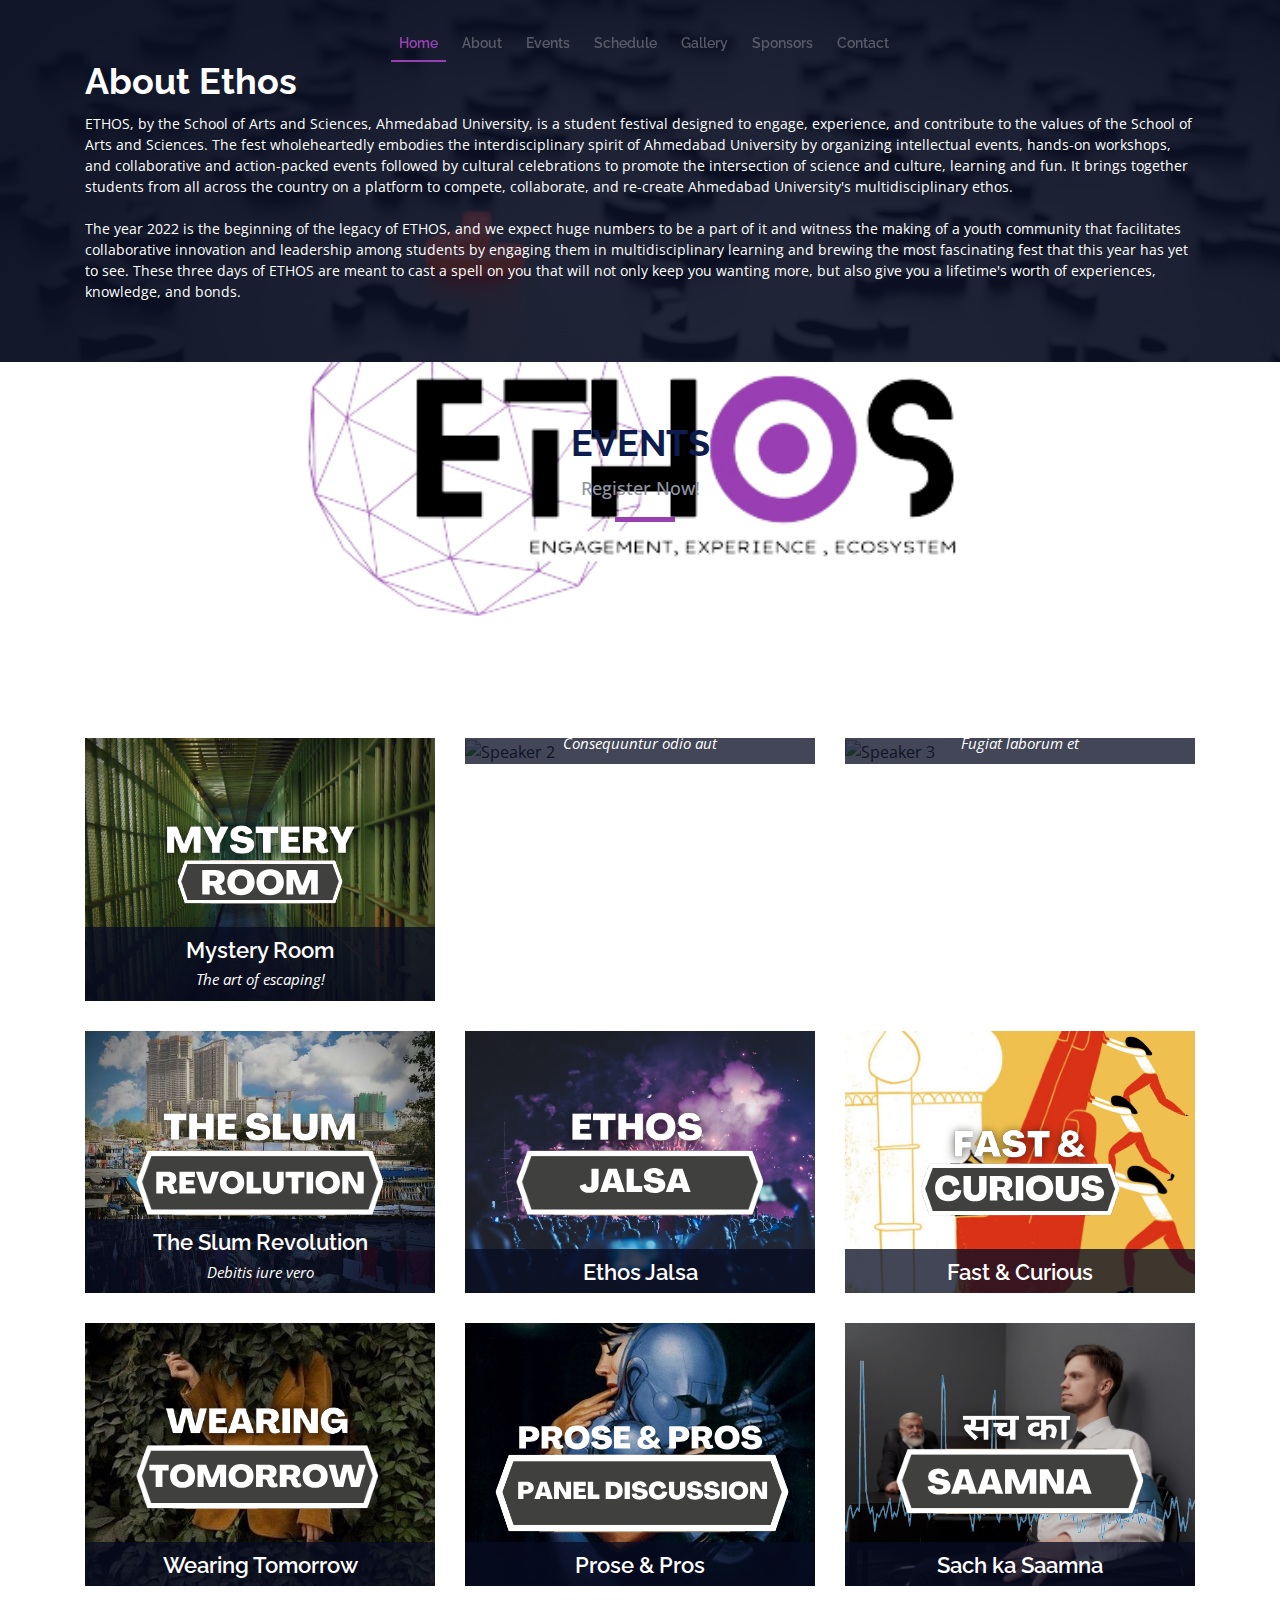
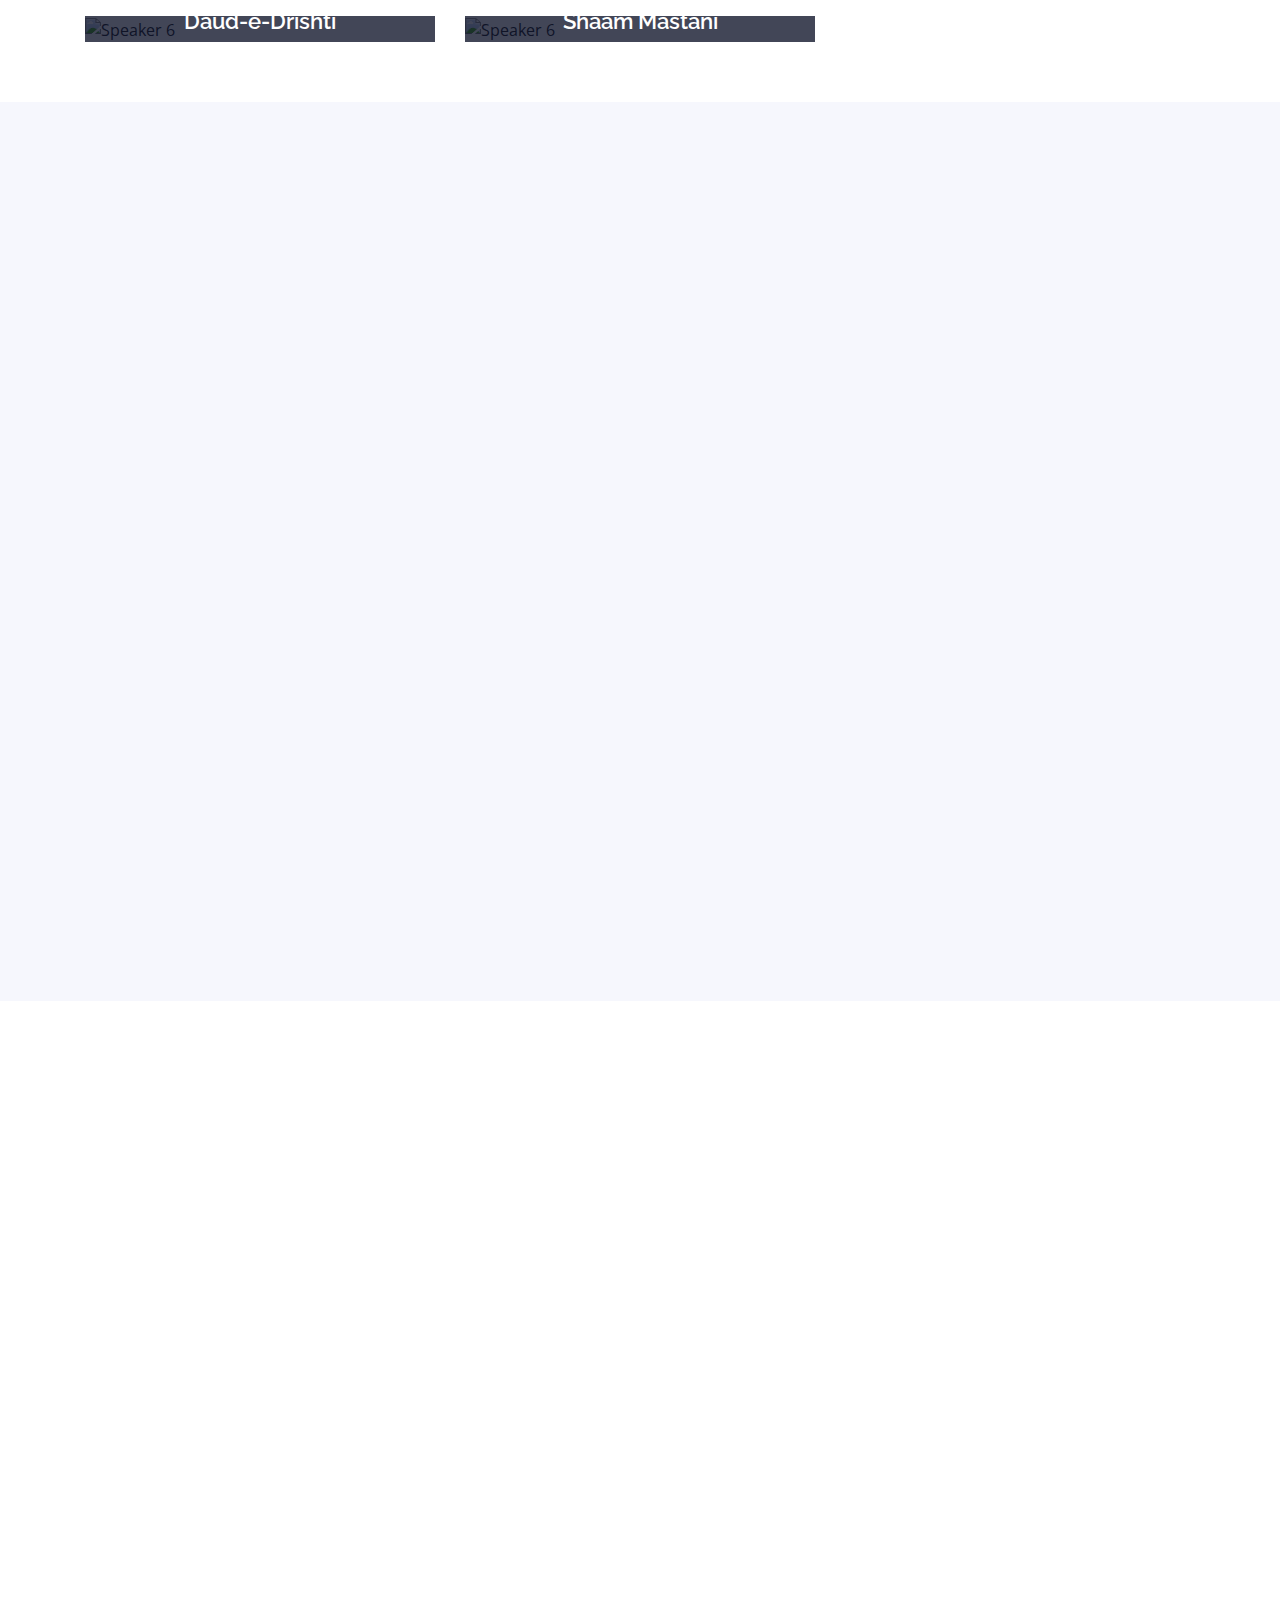
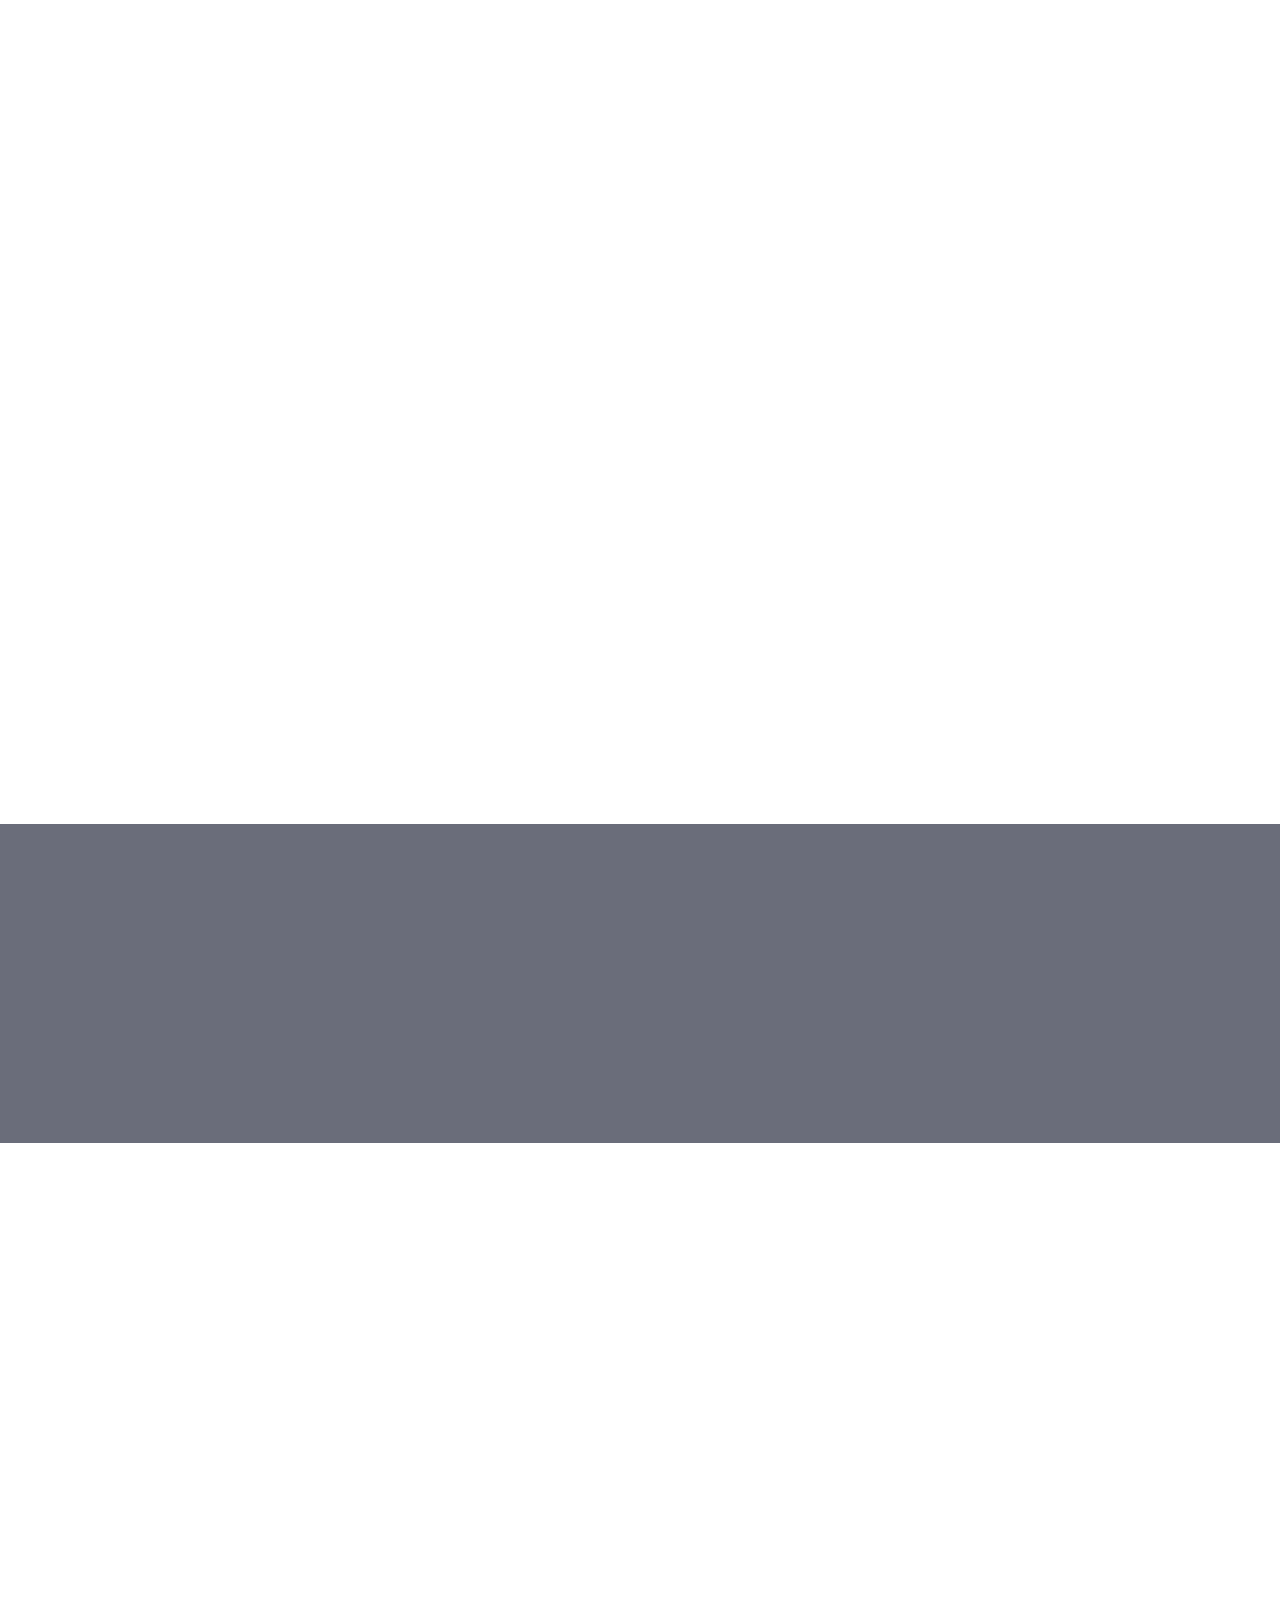
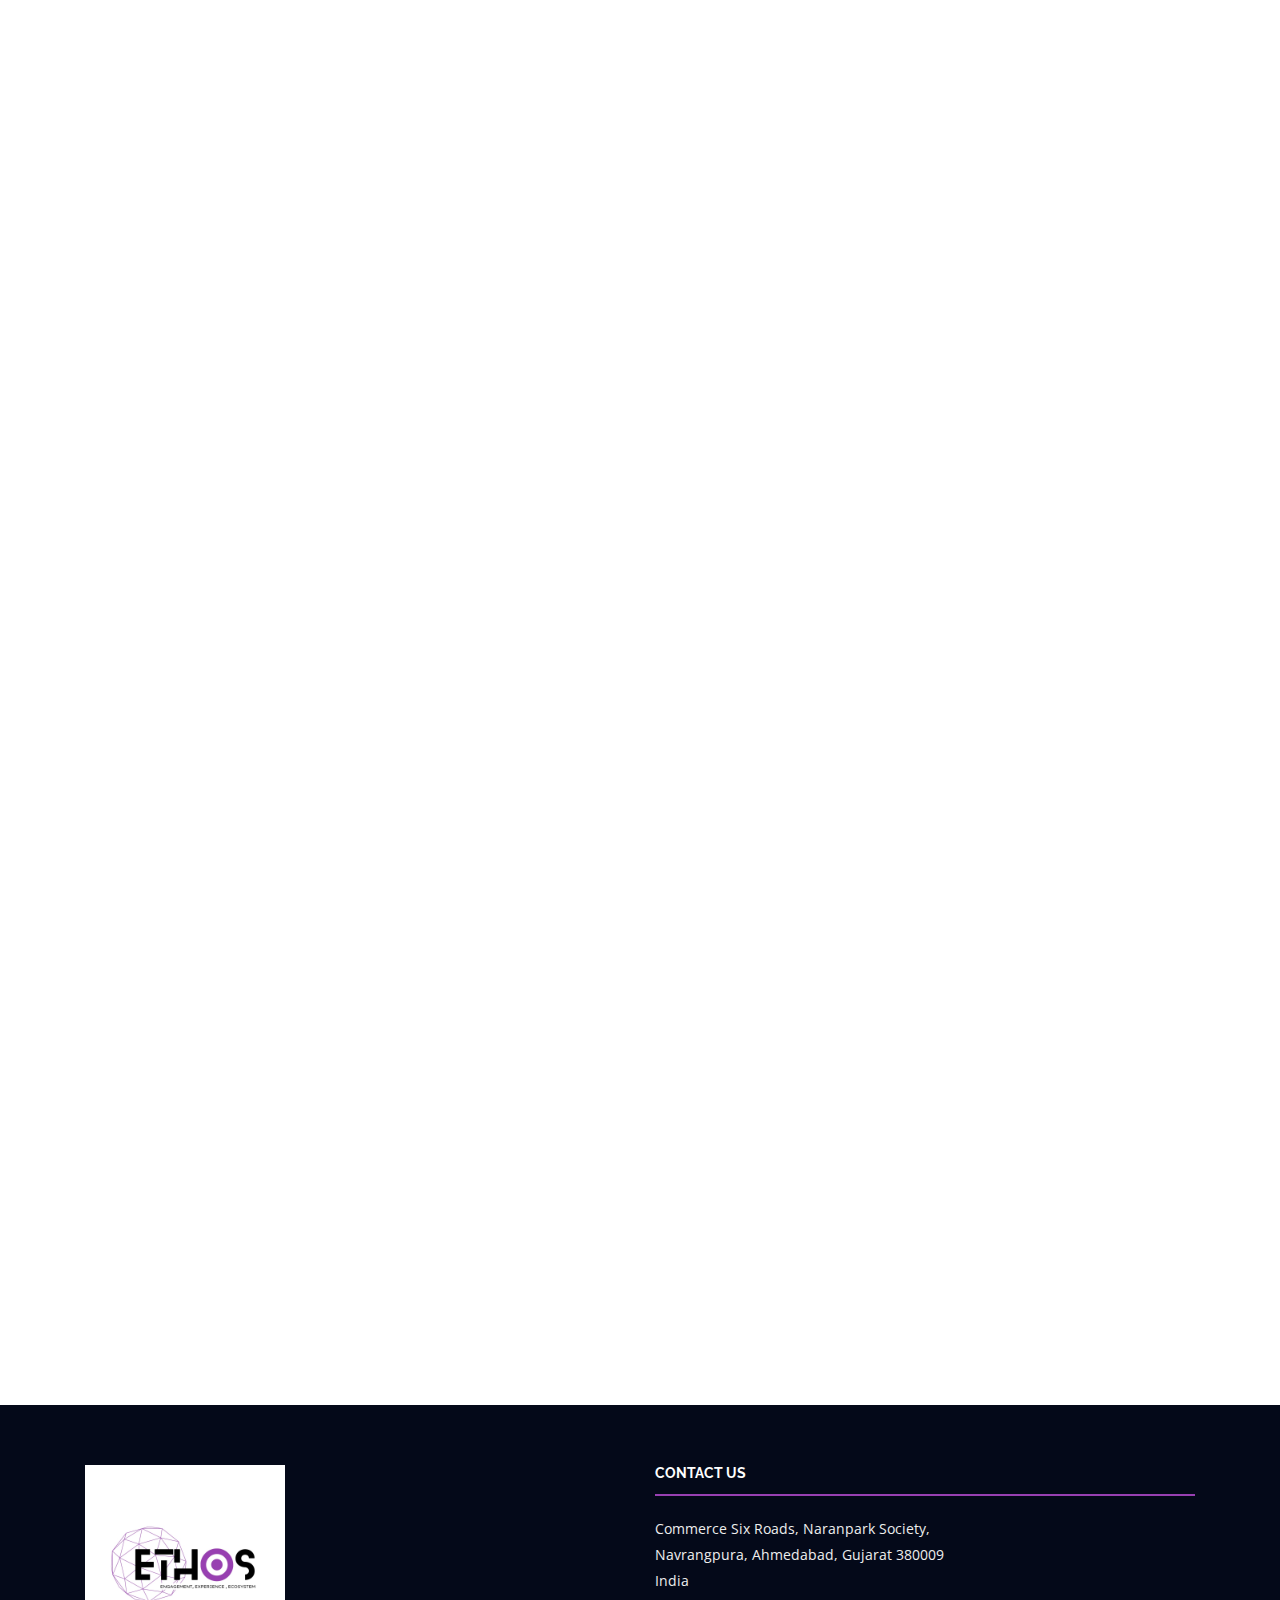
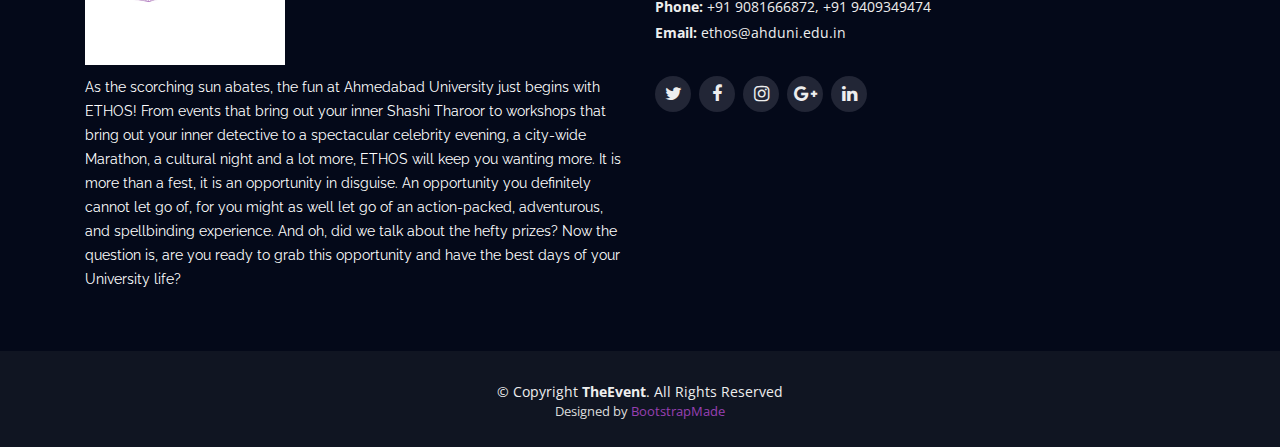
==== commit 84b672b3: "Update: Cost Packages Updated" ====
--- a/index.html
+++ b/index.html
@@ -435,10 +435,10 @@
                 <div class="col-md-2"><time>09:30 AM</time></div>
                 <div class="col-md-10">
                   <h4>Opening Ceremony</h4>
-                  <p>
+                  <!-- <p>
                     Fugit voluptas iusto maiores temporibus autem numquam
                     magnam.
-                  </p>
+                  </p> -->
                 </div>
               </div>
 
@@ -1187,46 +1187,40 @@
         <div class="container">
           <div class="section-header">
             <h2>Buy Tickets</h2>
-            <p>
-              Velit consequatur consequatur inventore iste fugit unde omnis eum
-              aut.
-            </p>
+            <p>View Our Packages for Ethos</p>
           </div>
 
           <div class="row">
-            <div class="col-lg-4">
+            <div class="col-lg-6">
               <div class="card mb-5 mb-lg-0">
                 <div class="card-body">
                   <h5 class="card-title text-muted text-uppercase text-center">
-                    Standard Access
+                    Package 1
                   </h5>
-                  <h6 class="card-price text-center">$150</h6>
+                  <h6 class="card-price text-center">Rs 1999</h6>
                   <hr />
                   <ul class="fa-ul">
                     <li>
                       <span class="fa-li"><i class="fa fa-check"></i></span
-                      >Regular Seating
+                      >Event Access (Day 1 + Day 2)
                     </li>
                     <li>
                       <span class="fa-li"><i class="fa fa-check"></i></span
-                      >Coffee Break
+                      >Meals: Breakfast, Lunch and High Tea (Day 1 + Day 2)
                     </li>
-                    <li>
-                      <span class="fa-li"><i class="fa fa-check"></i></span
-                      >Custom Badge
+
+                    <li class="text-muted">
+                      <span class="fa-li"><i class="fa fa-times"></i></span
+                      >Accommodation
+                    </li>
+                    <!-- <li class="text-muted">
+                      <span class="fa-li"><i class="fa fa-times"></i></span
+                      >Event Access (Day 3)
                     </li>
                     <li class="text-muted">
                       <span class="fa-li"><i class="fa fa-times"></i></span
-                      >Community Access
-                    </li>
-                    <li class="text-muted">
-                      <span class="fa-li"><i class="fa fa-times"></i></span
-                      >Workshop Access
-                    </li>
-                    <li class="text-muted">
-                      <span class="fa-li"><i class="fa fa-times"></i></span
-                      >After Party
-                    </li>
+                      >Meals (Day 3)
+                    </li> -->
                   </ul>
                   <hr />
                   <div class="text-center">
@@ -1243,39 +1237,36 @@
                 </div>
               </div>
             </div>
-            <div class="col-lg-4">
+            <div class="col-lg-6">
               <div class="card mb-5 mb-lg-0">
                 <div class="card-body">
                   <h5 class="card-title text-muted text-uppercase text-center">
-                    Pro Access
+                    Package 1
                   </h5>
-                  <h6 class="card-price text-center">$250</h6>
+                  <h6 class="card-price text-center">Rs 1999</h6>
                   <hr />
                   <ul class="fa-ul">
                     <li>
                       <span class="fa-li"><i class="fa fa-check"></i></span
-                      >Regular Seating
+                      >Event Access (Day 2 + Day 3)
                     </li>
                     <li>
                       <span class="fa-li"><i class="fa fa-check"></i></span
-                      >Coffee Break
+                      >Meals: Breakfast, Lunch and High Tea (Day 2 + Day 3)
                     </li>
-                    <li>
-                      <span class="fa-li"><i class="fa fa-check"></i></span
-                      >Custom Badge
+
+                    <li class="text-muted">
+                      <span class="fa-li"><i class="fa fa-times"></i></span
+                      >Accommodation
                     </li>
-                    <li>
-                      <span class="fa-li"><i class="fa fa-check"></i></span
-                      >Community Access
+                    <!-- <li class="text-muted">
+                      <span class="fa-li"><i class="fa fa-times"></i></span
+                      >Event Access (Day 1)
                     </li>
                     <li class="text-muted">
                       <span class="fa-li"><i class="fa fa-times"></i></span
-                      >Workshop Access
-                    </li>
-                    <li class="text-muted">
-                      <span class="fa-li"><i class="fa fa-times"></i></span
-                      >After Party
-                    </li>
+                      >Meals (Day 1)
+                    </li> -->
                   </ul>
                   <hr />
                   <div class="text-center">
@@ -1284,7 +1275,7 @@
                       class="btn"
                       data-toggle="modal"
                       data-target="#buy-ticket-modal"
-                      data-ticket-type="pro-access"
+                      data-ticket-type="standard-access"
                     >
                       Buy Now
                     </button>
@@ -1292,40 +1283,38 @@
                 </div>
               </div>
             </div>
-            <!-- Pro Tier -->
-            <div class="col-lg-4">
-              <div class="card">
+            </div>
+            <div class="row mt-3">
+            <div class="col-lg-6">
+              <div class="card mb-5 mb-lg-0">
                 <div class="card-body">
                   <h5 class="card-title text-muted text-uppercase text-center">
-                    Premium Access
+                    Package 3
                   </h5>
-                  <h6 class="card-price text-center">$350</h6>
+                  <h6 class="card-price text-center">Rs 2499</h6>
                   <hr />
                   <ul class="fa-ul">
                     <li>
                       <span class="fa-li"><i class="fa fa-check"></i></span
-                      >Regular Seating
+                      >Event Access (All Days)
                     </li>
                     <li>
                       <span class="fa-li"><i class="fa fa-check"></i></span
-                      >Coffee Break
+                      >Meals: Breakfast, Lunch and High Tea (All Days)
                     </li>
-                    <li>
-                      <span class="fa-li"><i class="fa fa-check"></i></span
-                      >Custom Badge
+
+                    <li class="text-muted">
+                      <span class="fa-li"><i class="fa fa-times"></i></span
+                      >Accommodation
                     </li>
-                    <li>
-                      <span class="fa-li"><i class="fa fa-check"></i></span
-                      >Community Access
+                    <!-- <li class="text-muted">
+                      <span class="fa-li"><i class="fa fa-times"></i></span
+                      >
                     </li>
-                    <li>
-                      <span class="fa-li"><i class="fa fa-check"></i></span
-                      >Workshop Access
-                    </li>
-                    <li>
-                      <span class="fa-li"><i class="fa fa-check"></i></span
-                      >After Party
-                    </li>
+                    <li class="text-muted">
+                      <span class="fa-li"><i class="fa fa-times"></i></span
+                      >
+                    </li> -->
                   </ul>
                   <hr />
                   <div class="text-center">
@@ -1334,7 +1323,7 @@
                       class="btn"
                       data-toggle="modal"
                       data-target="#buy-ticket-modal"
-                      data-ticket-type="premium-access"
+                      data-ticket-type="standard-access"
                     >
                       Buy Now
                     </button>
@@ -1342,8 +1331,53 @@
                 </div>
               </div>
             </div>
-          </div>
-        </div>
+            <!-- Pro Tier -->
+            <div class="col-lg-6">
+              <div class="card mb-5 mb-lg-0">
+                <div class="card-body">
+                  <h5 class="card-title text-muted text-uppercase text-center">
+                    Package 4
+                  </h5>
+                  <h6 class="card-price text-center">Rs 2799</h6>
+                  <hr />
+                  <ul class="fa-ul">
+                    <li>
+                      <span class="fa-li"><i class="fa fa-check"></i></span
+                      >Event Access (All Days)
+                    </li>
+                    <li>
+                      <span class="fa-li"><i class="fa fa-check"></i></span
+                      >Meals: Breakfast, Lunch and High Tea (All Days)
+                    </li>
+
+                    <li >
+                      <span class="fa-li"><i class="fa fa-check"></i></span
+                      >Accommodation
+                    </li>
+                    <!-- <li class="text-muted">
+                      <span class="fa-li"><i class="fa fa-times"></i></span
+                      >
+                    </li>
+                    <li class="text-muted">
+                      <span class="fa-li"><i class="fa fa-times"></i></span
+                      >
+                    </li> -->
+                  </ul>
+                  <hr />
+                  <div class="text-center">
+                    <button
+                      type="button"
+                      class="btn"
+                      data-toggle="modal"
+                      data-target="#buy-ticket-modal"
+                      data-ticket-type="standard-access"
+                    >
+                      Buy Now
+                    </button>
+                  </div>
+                </div>
+              </div>
+            </div>
 
         <!-- Modal Order Form -->
         <div id="buy-ticket-modal" class="modal fade">
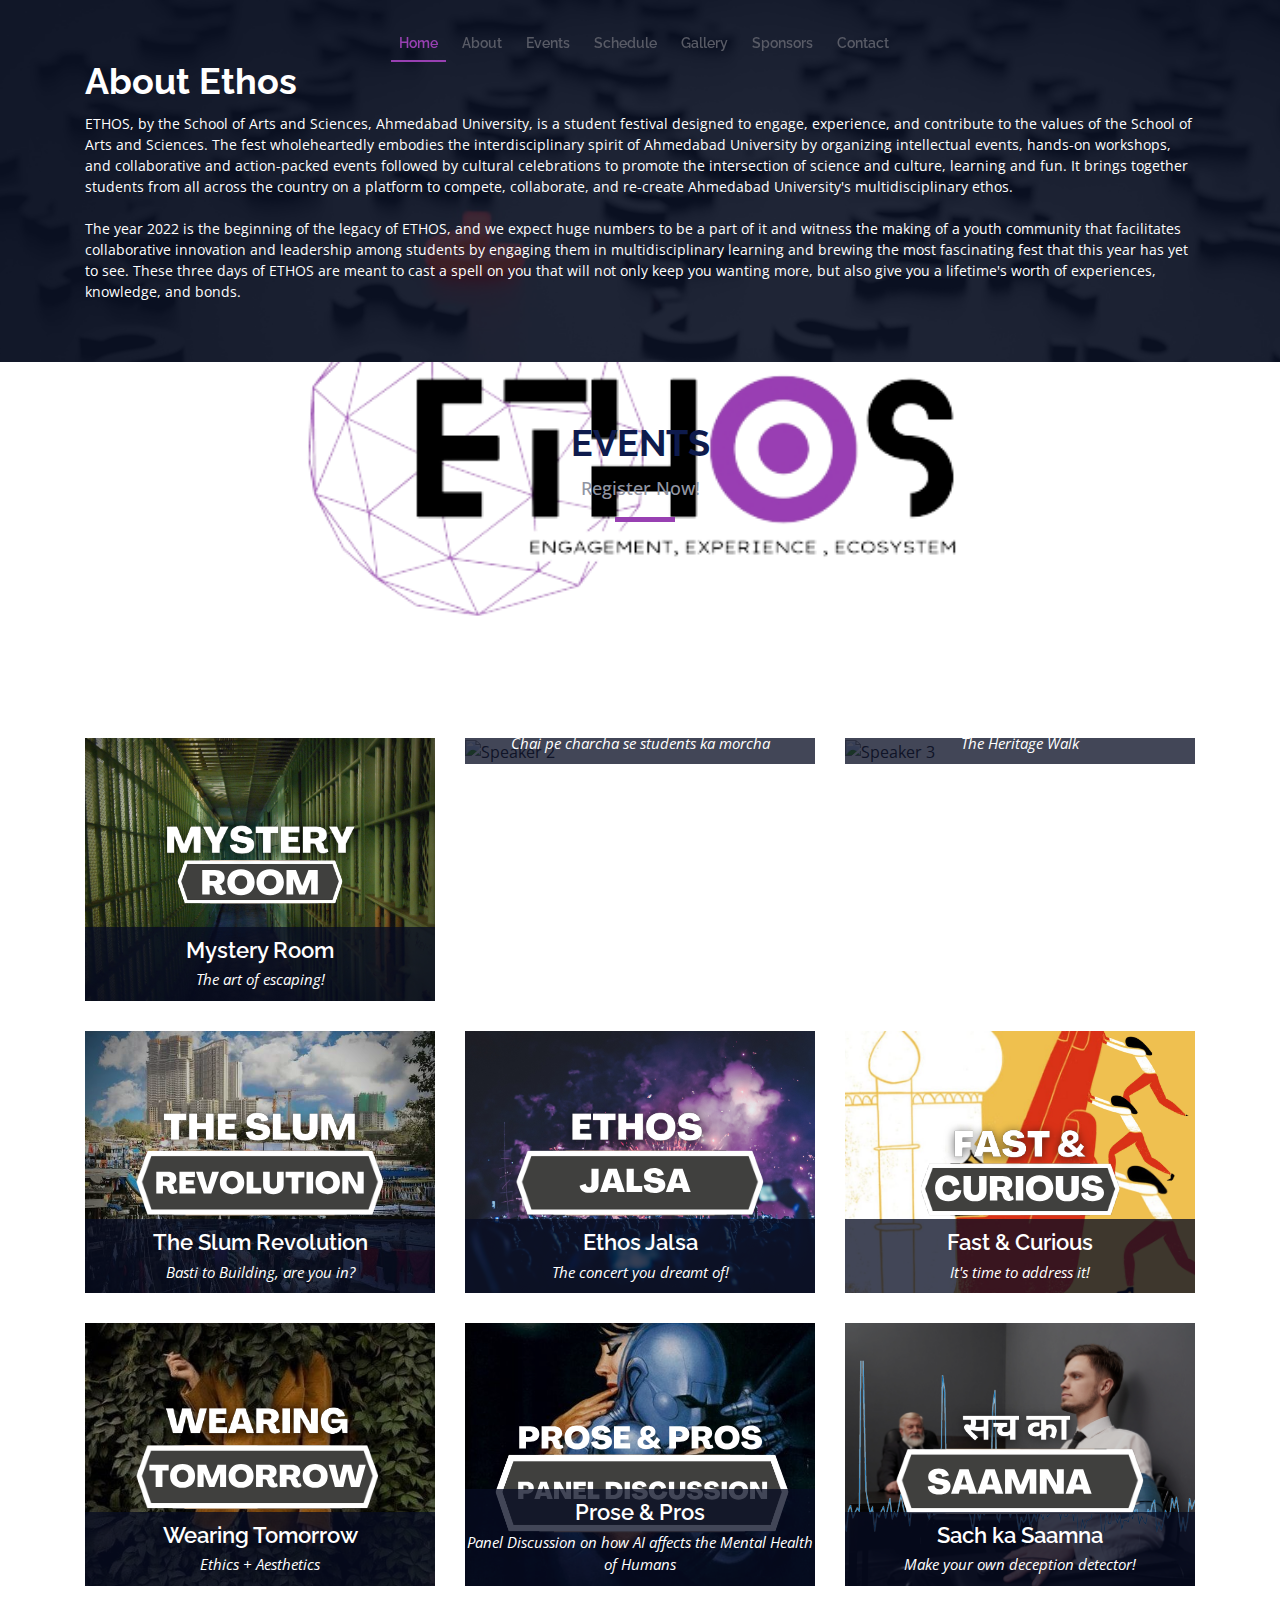
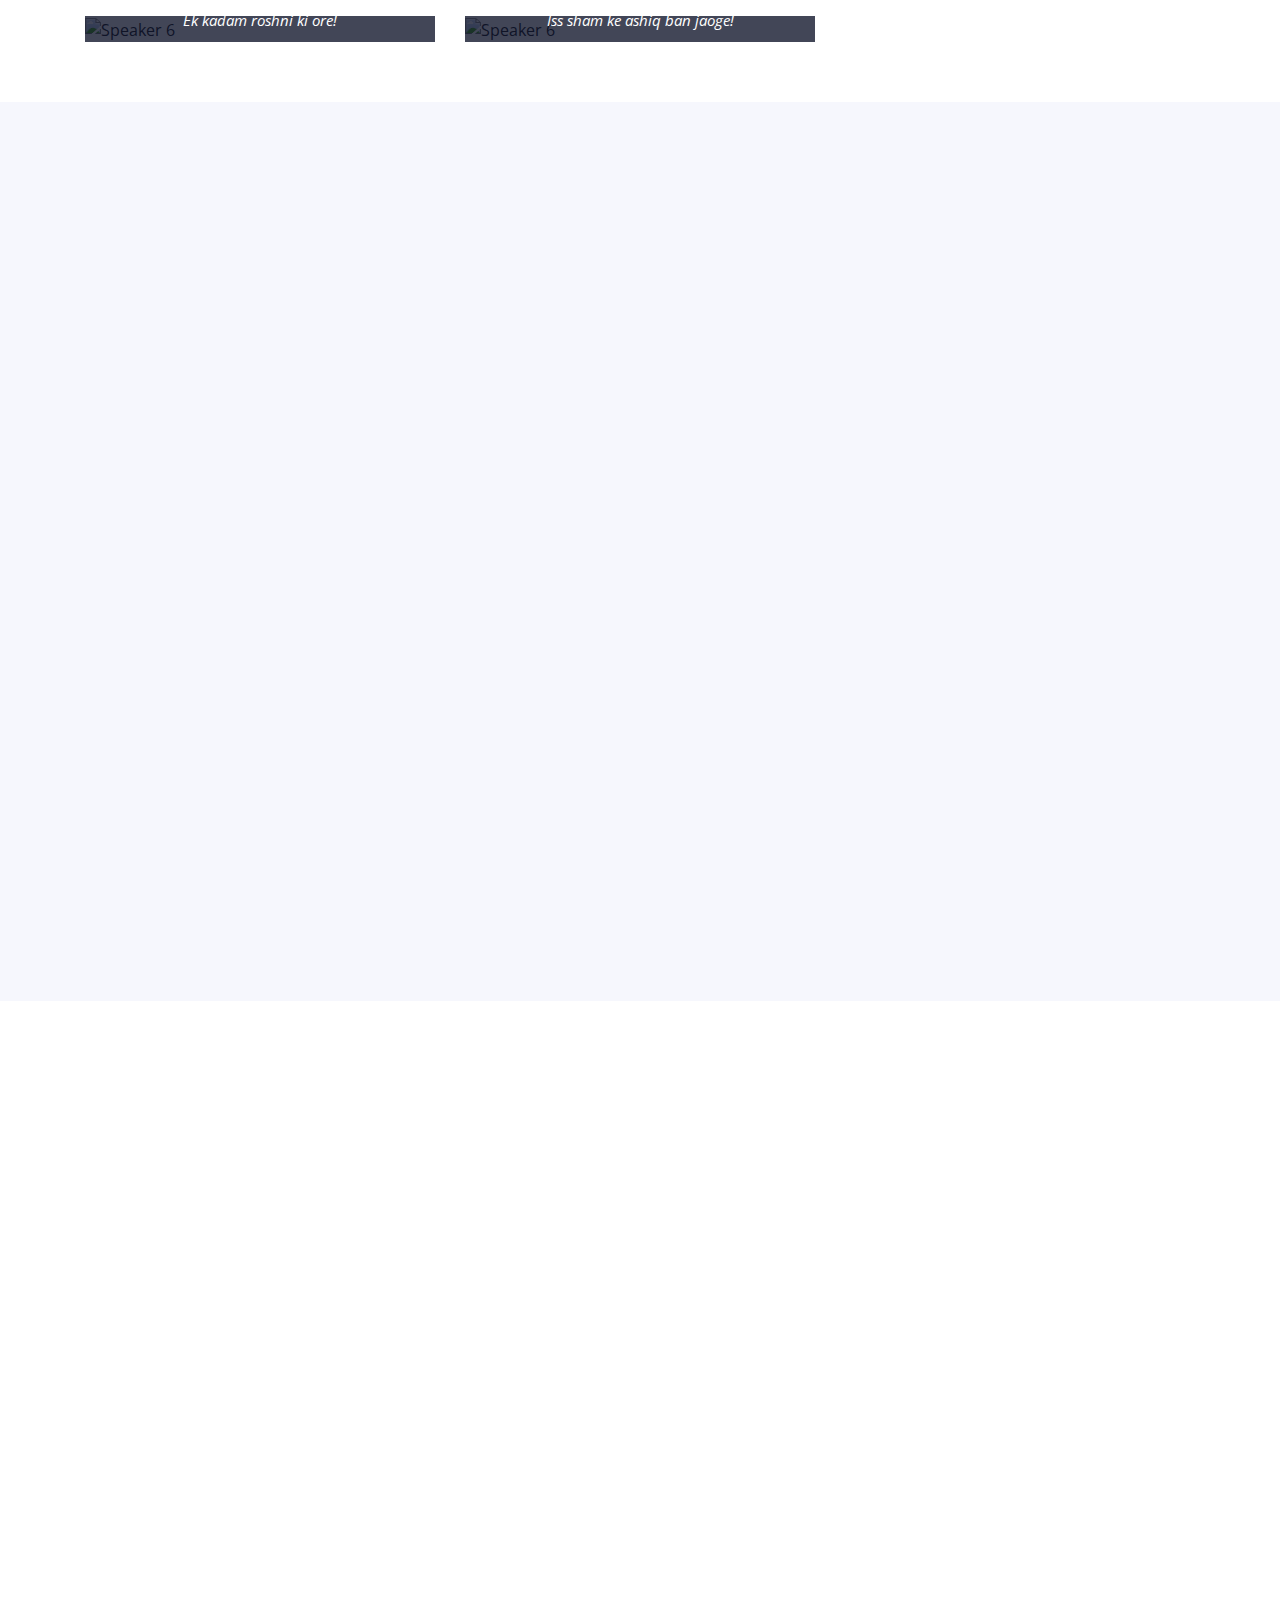
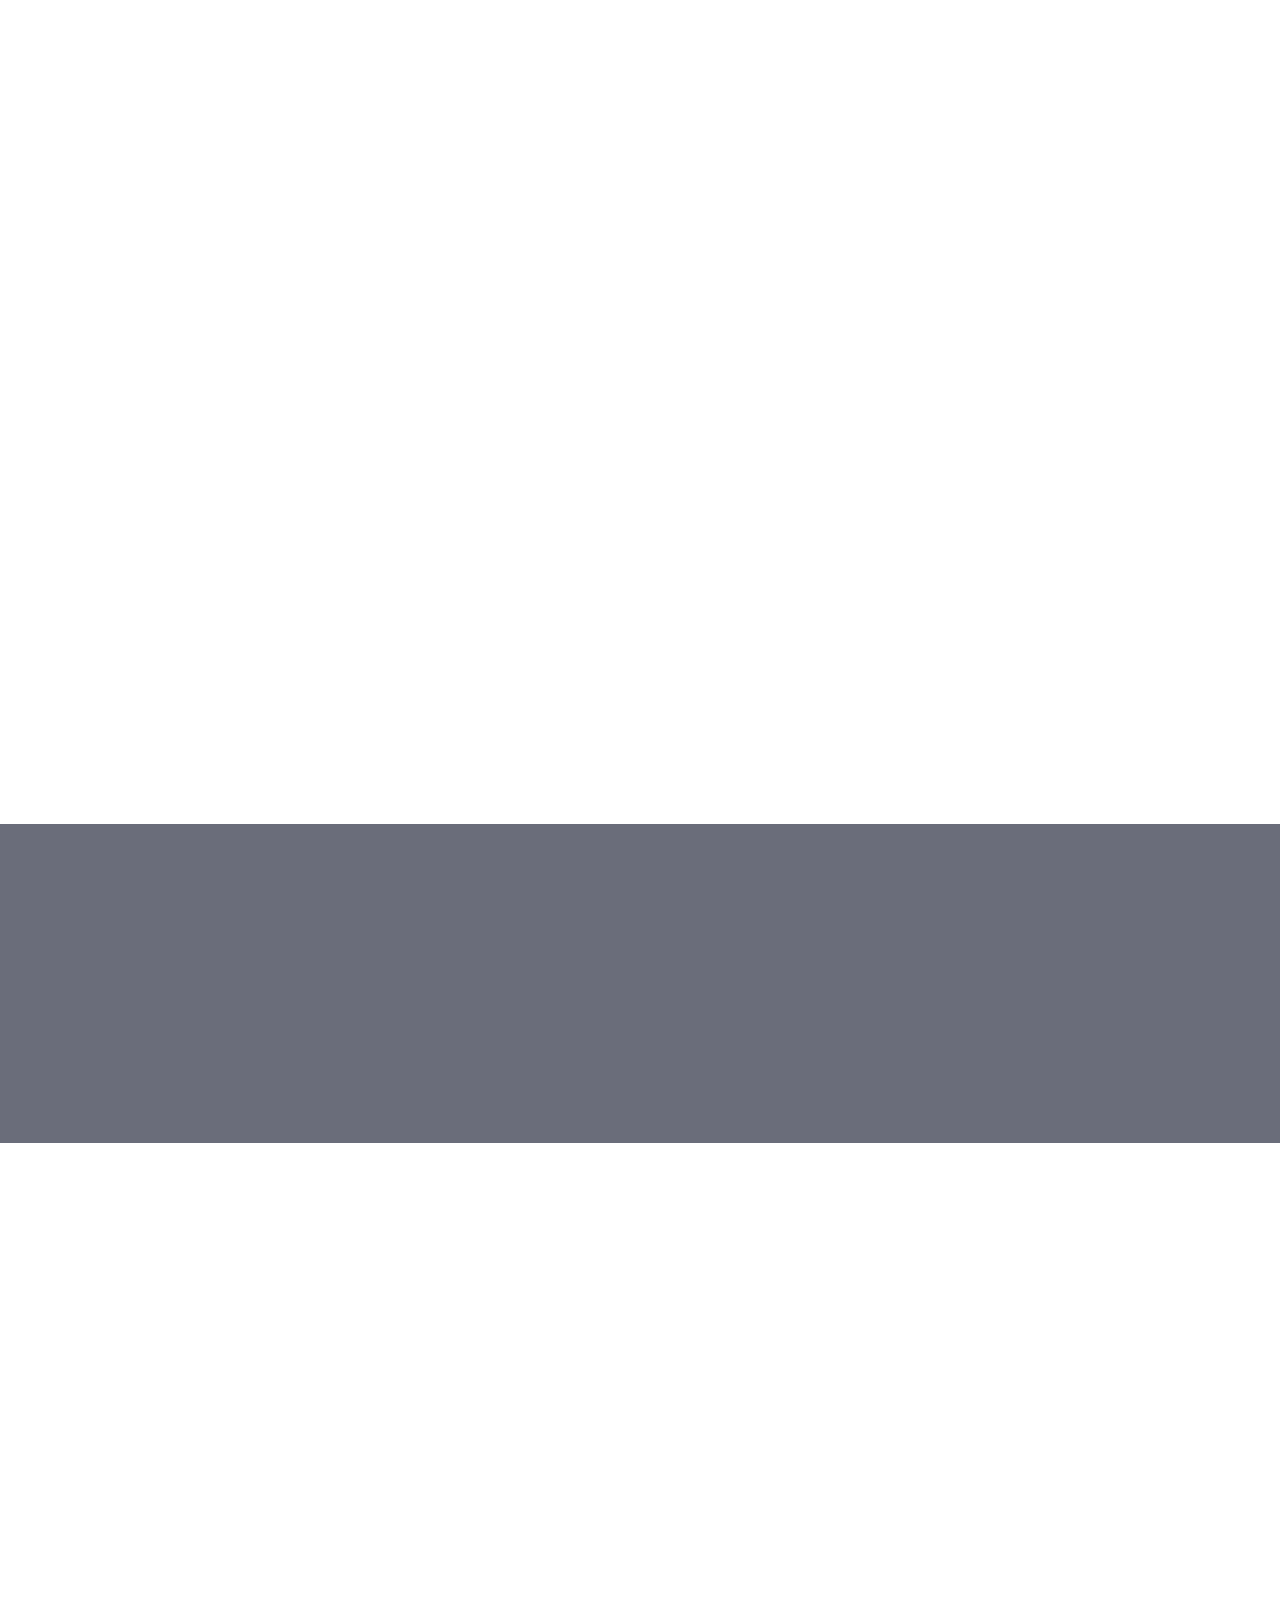
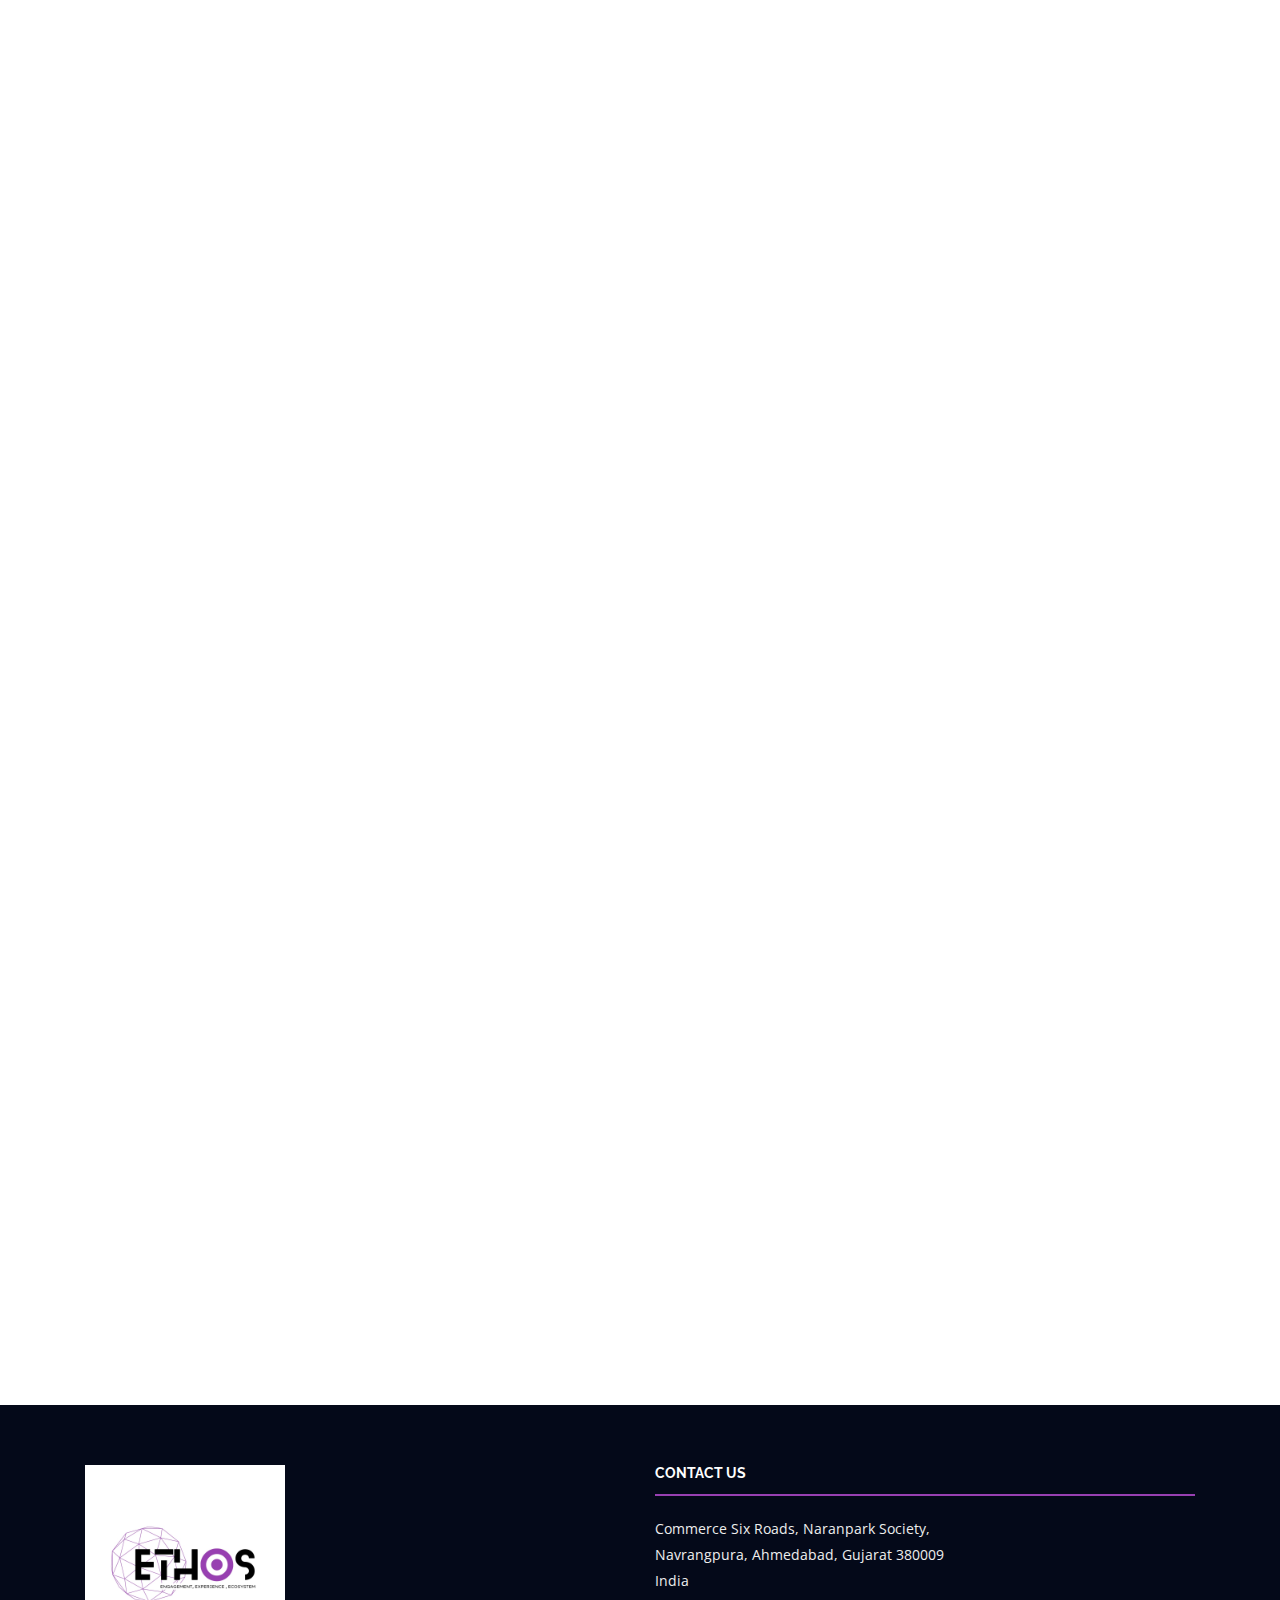
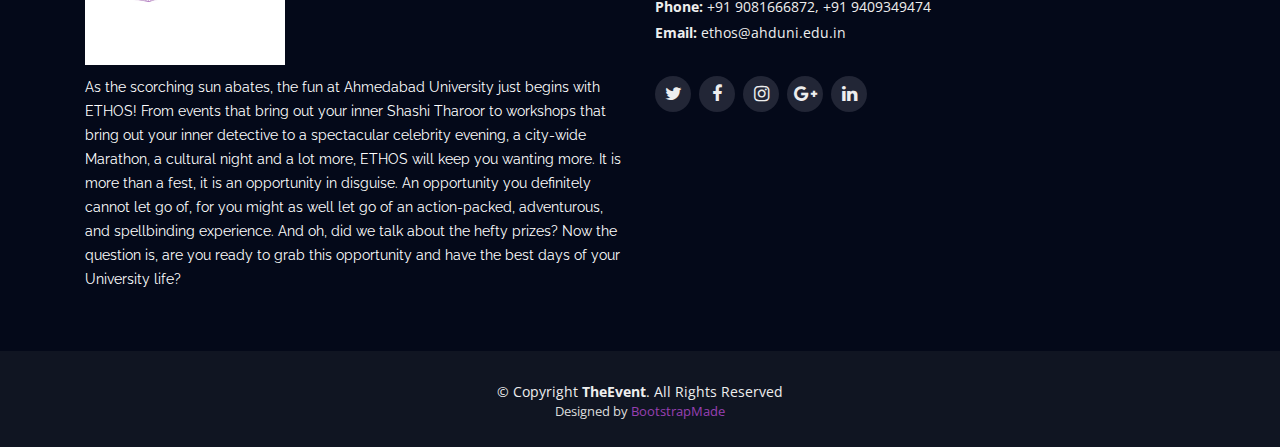
==== commit 63b516e0: "Update: Events Updated" ====
--- a/index.html
+++ b/index.html
@@ -273,7 +273,7 @@
                   <h3>
                     <a href="/events/student-sansad.html">Student Sansad</a>
                   </h3>
-                  <p>Consequuntur odio aut</p>
+                  <p>Chai pe charcha se students ka morcha </p>
                   <div class="social"></div>
                 </div>
               </div>
@@ -282,8 +282,8 @@
               <div class="speaker">
                 <img src="img/icons/2.svg" alt="Speaker 3" class="img-fluid" />
                 <div class="details">
-                  <h3><a href="events/heritage-walk.html">Heritage Walk</a></h3>
-                  <p>Fugiat laborum et</p>
+                  <h3><a href="events/heritage-walk.html">Amdawad Safarnama</a></h3>
+                  <p>The Heritage Walk</p>
                   <div class="social"></div>
                 </div>
               </div>
@@ -297,7 +297,7 @@
                       >The Slum Revolution</a
                     >
                   </h3>
-                  <p>Debitis iure vero</p>
+                  <p>Basti to Building, are you in? </p>
                   <div class="social"></div>
                 </div>
               </div>
@@ -307,7 +307,8 @@
                 <img src="img/icons/5.svg" alt="Speaker 5" class="img-fluid" />
                 <div class="details">
                   <h3><a href="/events/ethos-jalsa.html">Ethos Jalsa</a></h3>
-                  <p>Qui molestiae natus</p>
+                  <p>The concert you dreamt of! </p>
+                  <div class="social"></div>
                 </div>
               </div>
             </div>
@@ -318,7 +319,8 @@
                   <h3>
                     <a href="/events/fast-and-curious.html">Fast & Curious</a>
                   </h3>
-                  <p>Non autem dicta</p>
+                  <p>It's time to address it! </p>
+                  <div class="social"></div>
                 </div>
               </div>
             </div>
@@ -329,7 +331,8 @@
                   <h3>
                     <a href="/events/wearing-tomorrow.html">Wearing Tomorrow</a>
                   </h3>
-                  <p>Non autem dicta</p>
+                  <p>Ethics + Aesthetics</p>
+                  <div class="social"></div>
                 </div>
               </div>
             </div>
@@ -338,7 +341,8 @@
                 <img src="img/icons/8.svg" alt="Speaker 6" class="img-fluid" />
                 <div class="details">
                   <h3><a href="events/prose-and-pros.html">Prose & Pros</a></h3>
-                  <p>Non autem dicta</p>
+                  <p>Panel Discussion on how AI affects the Mental Health of Humans</p>
+                  <div class="social"></div>
                 </div>
               </div>
             </div>
@@ -349,7 +353,8 @@
                   <h3>
                     <a href="events/sach-ka-samna.html">Sach ka Saamna</a>
                   </h3>
-                  <p>Non autem dicta</p>
+                  <p>Make your own deception detector! </p>
+                  <div class="social"></div>
                 </div>
               </div>
             </div>
@@ -360,7 +365,8 @@
                   <h3>
                     <a href="events/daud-e-drishti.html">Daud-e-Drishti</a>
                   </h3>
-                  <p>Non autem dicta</p>
+                  <p>Ek kadam roshni ki ore! </p>
+                  <div class="social"></div>
                 </div>
               </div>
             </div>
@@ -369,7 +375,8 @@
                 <img src="img/icons/11.svg" alt="Speaker 6" class="img-fluid" />
                 <div class="details">
                   <h3><a href="events/sham-mastani.html">Shaam Mastani</a></h3>
-                  <p>Non autem dicta</p>
+                  <p>Iss sham ke ashiq ban jaoge!</p>
+                  <div class="social"></div>
                 </div>
               </div>
             </div>
@@ -448,8 +455,8 @@
                   <div class="speaker">
                     <img src="img/icons/1.svg" alt="Brenden Legros" />
                   </div>
-                  <h4>The Slum Revolution <span>Brenden Legros</span></h4>
-                  <p>Facere provident incidunt quos voluptas.</p>
+                  <h4>The Slum Revolution </h4>
+                  <p>Basti to Building, are you in? </p>
                 </div>
               </div>
 
@@ -459,7 +466,7 @@
                   <!-- <div class="speaker">
                     <img src="img/icons/2.svg" alt="Hubert Hirthe" />
                   </div> -->
-                  <h4>Lunch <span>Hubert Hirthe</span></h4>
+                  <h4>Lunch </h4>
                   <p>
                     Maiores dignissimos neque qui cum accusantium ut sit sint
                     inventore.
@@ -473,10 +480,9 @@
                   <div class="speaker">
                     <img src="img/icons/9.svg" alt="Cole Emmerich" />
                   </div>
-                  <h4>Sach ka Saamna <span>Cole Emmerich</span></h4>
+                  <h4>Sach ka Saamna </h4>
                   <p>
-                    Veniam accusantium laborum nihil eos eaque accusantium
-                    aspernatur.
+                    Make your own deception detector! 
                   </p>
                 </div>
               </div>
@@ -491,7 +497,7 @@
                     Fast and Curious
                     <span>Jack Christiansen</span>
                   </h4>
-                  <p>Nam ex distinctio voluptatem doloremque suscipit iusto.</p>
+                  <p>It's time to address it! </p>
                 </div>
               </div>
 
@@ -506,7 +512,7 @@
                     <span>Alejandrin Littel</span>
                   </h4>
                   <p>
-                    Eligendi quo eveniet est nobis et ad temporibus odio quo.
+                    Iss sham ke ashiq ban jaoge! 
                   </p>
                 </div>
               </div>
@@ -539,9 +545,9 @@
                   </div>
                   <h4>
                     Daud-e-drishti
-                    <span>Brenden Legros</span>
+                   
                   </h4>
-                  <p>Facere provident incidunt quos voluptas.</p>
+                  <p>Ek kadam roshni ki ore! </p>
                 </div>
               </div>
 
@@ -551,10 +557,9 @@
                   <div class="speaker">
                     <img src="img/icons/8.svg" alt="Hubert Hirthe" />
                   </div>
-                  <h4>Prose and Pros<span>A Panel Discussion</span></h4>
+                  <h4>Prose and Pros</h4>
                   <p>
-                    Maiores dignissimos neque qui cum accusantium ut sit sint
-                    inventore.
+                    A Panel Discussion on how AI affects the Mental Health of Humans
                   </p>
                 </div>
               </div>
@@ -577,7 +582,7 @@
                     <img src="img/icons/3.svg" alt="Jack Christiansen" />
                   </div>
                   <h4>Student Sansad</h4>
-                  <p>Nam ex distinctio voluptatem doloremque suscipit iusto.</p>
+                  <p>Chai pe charcha se students ka morcha </p>
                 </div>
               </div>
 
@@ -599,8 +604,7 @@
                   </div>
                   <h4>ETHOS JALSA</h4>
                   <p>
-                    Voluptatem et alias dolorum est aut sit enim neque
-                    veritatis.
+                    The concert you dreamt of! 
                   </p>
                 </div>
               </div>
@@ -617,8 +621,7 @@
                   </div> -->
                   <h4>Amdawad Safarnama</h4>
                   <p>
-                    Maiores dignissimos neque qui cum accusantium ut sit sint
-                    inventore.
+                    The Heritage Walk
                   </p>
                 </div>
               </div>
@@ -631,8 +634,7 @@
                   </div>
                   <h4>Wearing Tomorrow</h4>
                   <p>
-                    Veniam accusantium laborum nihil eos eaque accusantium
-                    aspernatur.
+                    Ethics + Aesthetics
                   </p>
                 </div>
               </div>
@@ -655,7 +657,7 @@
                     <img src="img/icons/4.svg" alt="Jack Christiansen" />
                   </div>
                   <h4>Mystery Room: The Art of Escape</h4>
-                  <p>Nam ex distinctio voluptatem doloremque suscipit iusto.</p>
+                  <p>The Art of Escape</p>
                 </div>
               </div>
 
@@ -667,7 +669,7 @@
                   </div> -->
                   <h4>Closing Ceremony</h4>
                   <p>
-                    Eligendi quo eveniet est nobis et ad temporibus odio quo.
+                    All's well that ends well.
                   </p>
                 </div>
               </div>
@@ -1160,7 +1162,7 @@
         <div class="container wow fadeInUp">
           <div class="section-header">
             <h2>Newsletter</h2>
-            <p>Rerum numquam illum recusandae quia mollitia consequatur.</p>
+            <p>Subscribe to the Ethos Newsletter!</p>
           </div>
 
           <form method="POST" action="#">
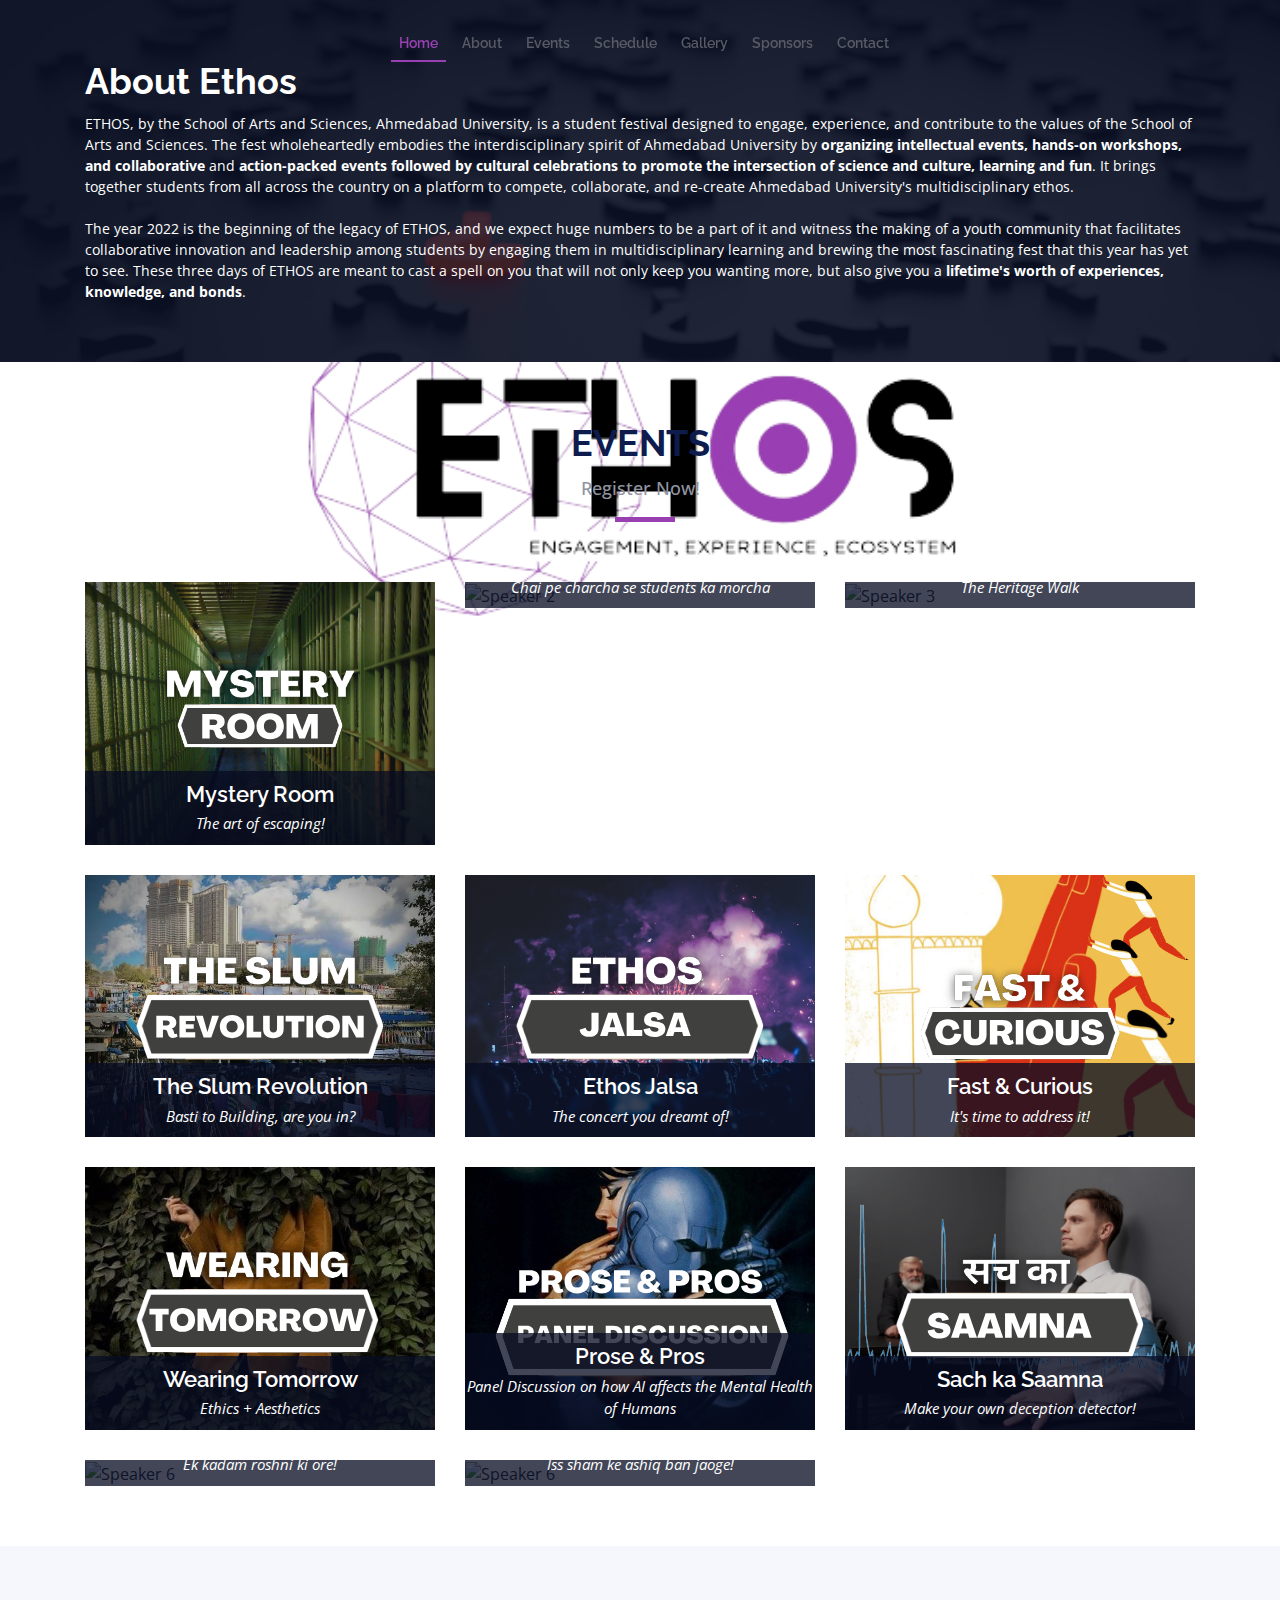
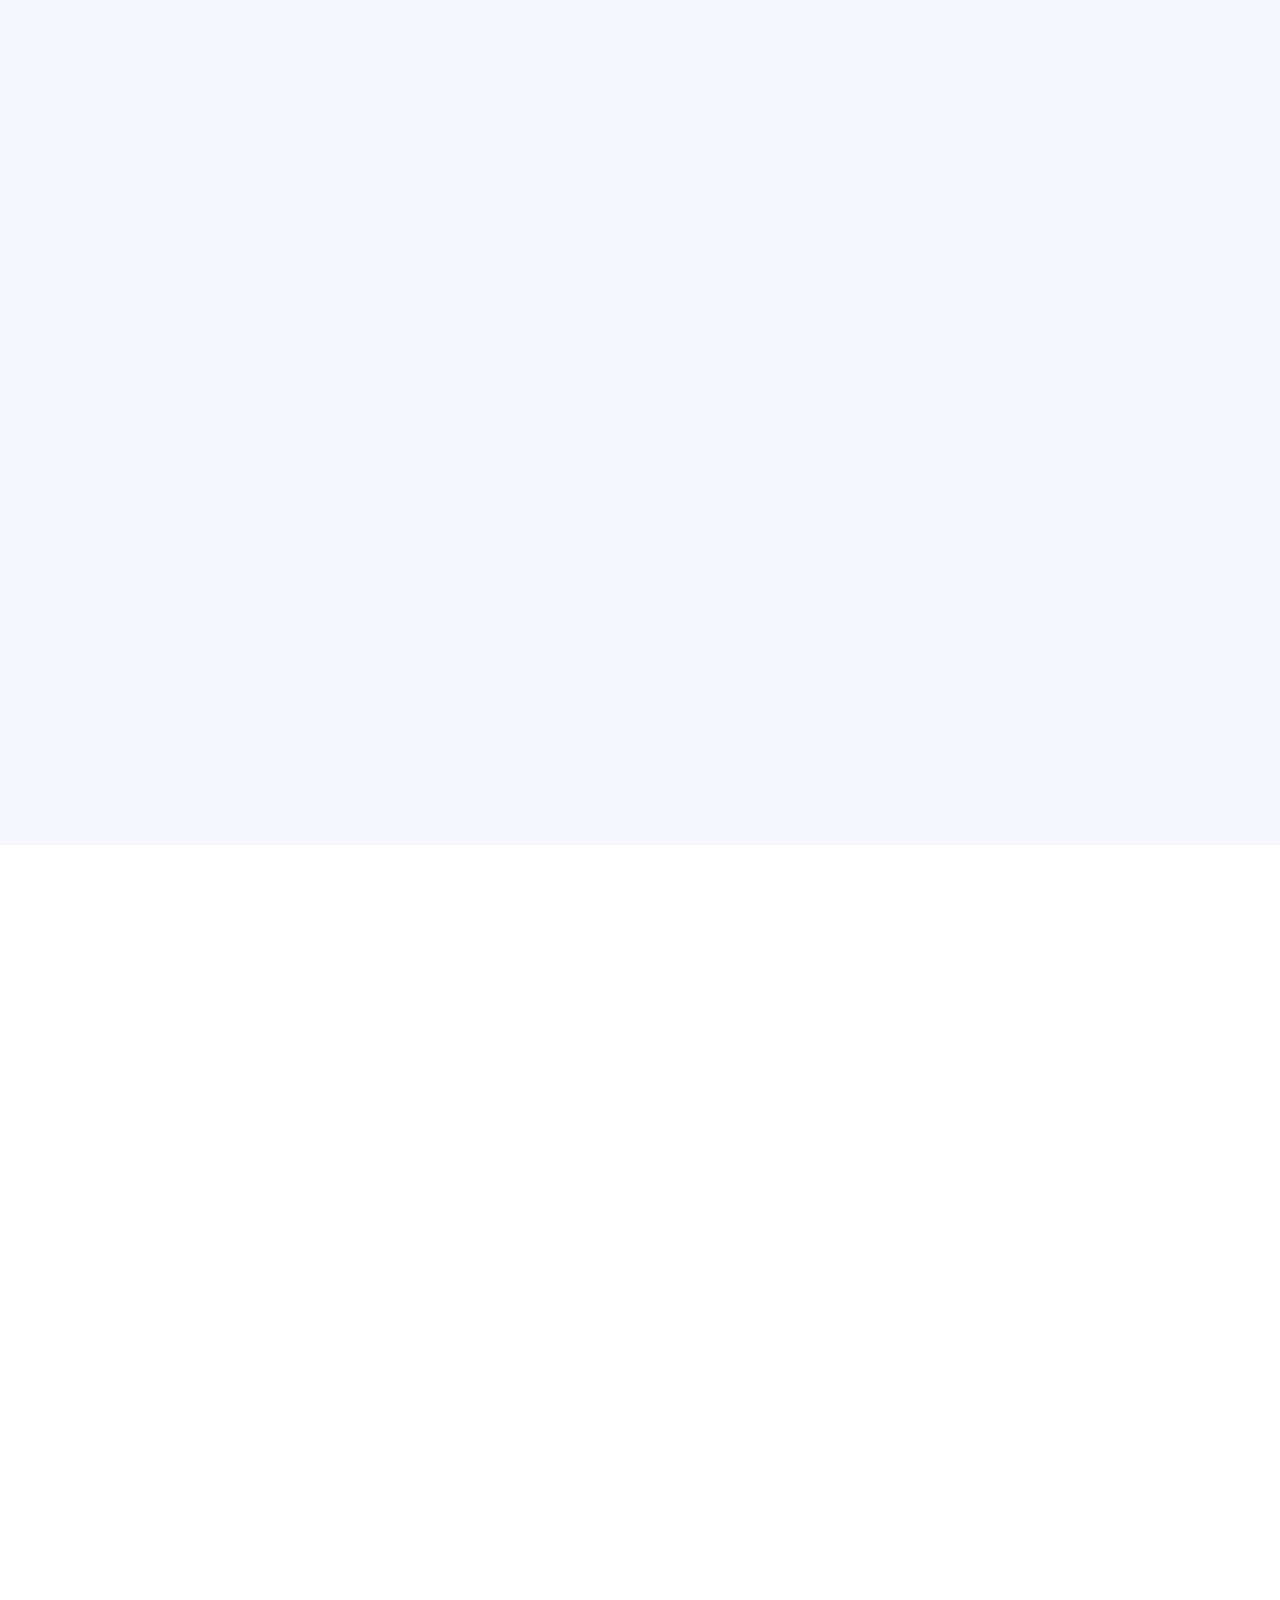
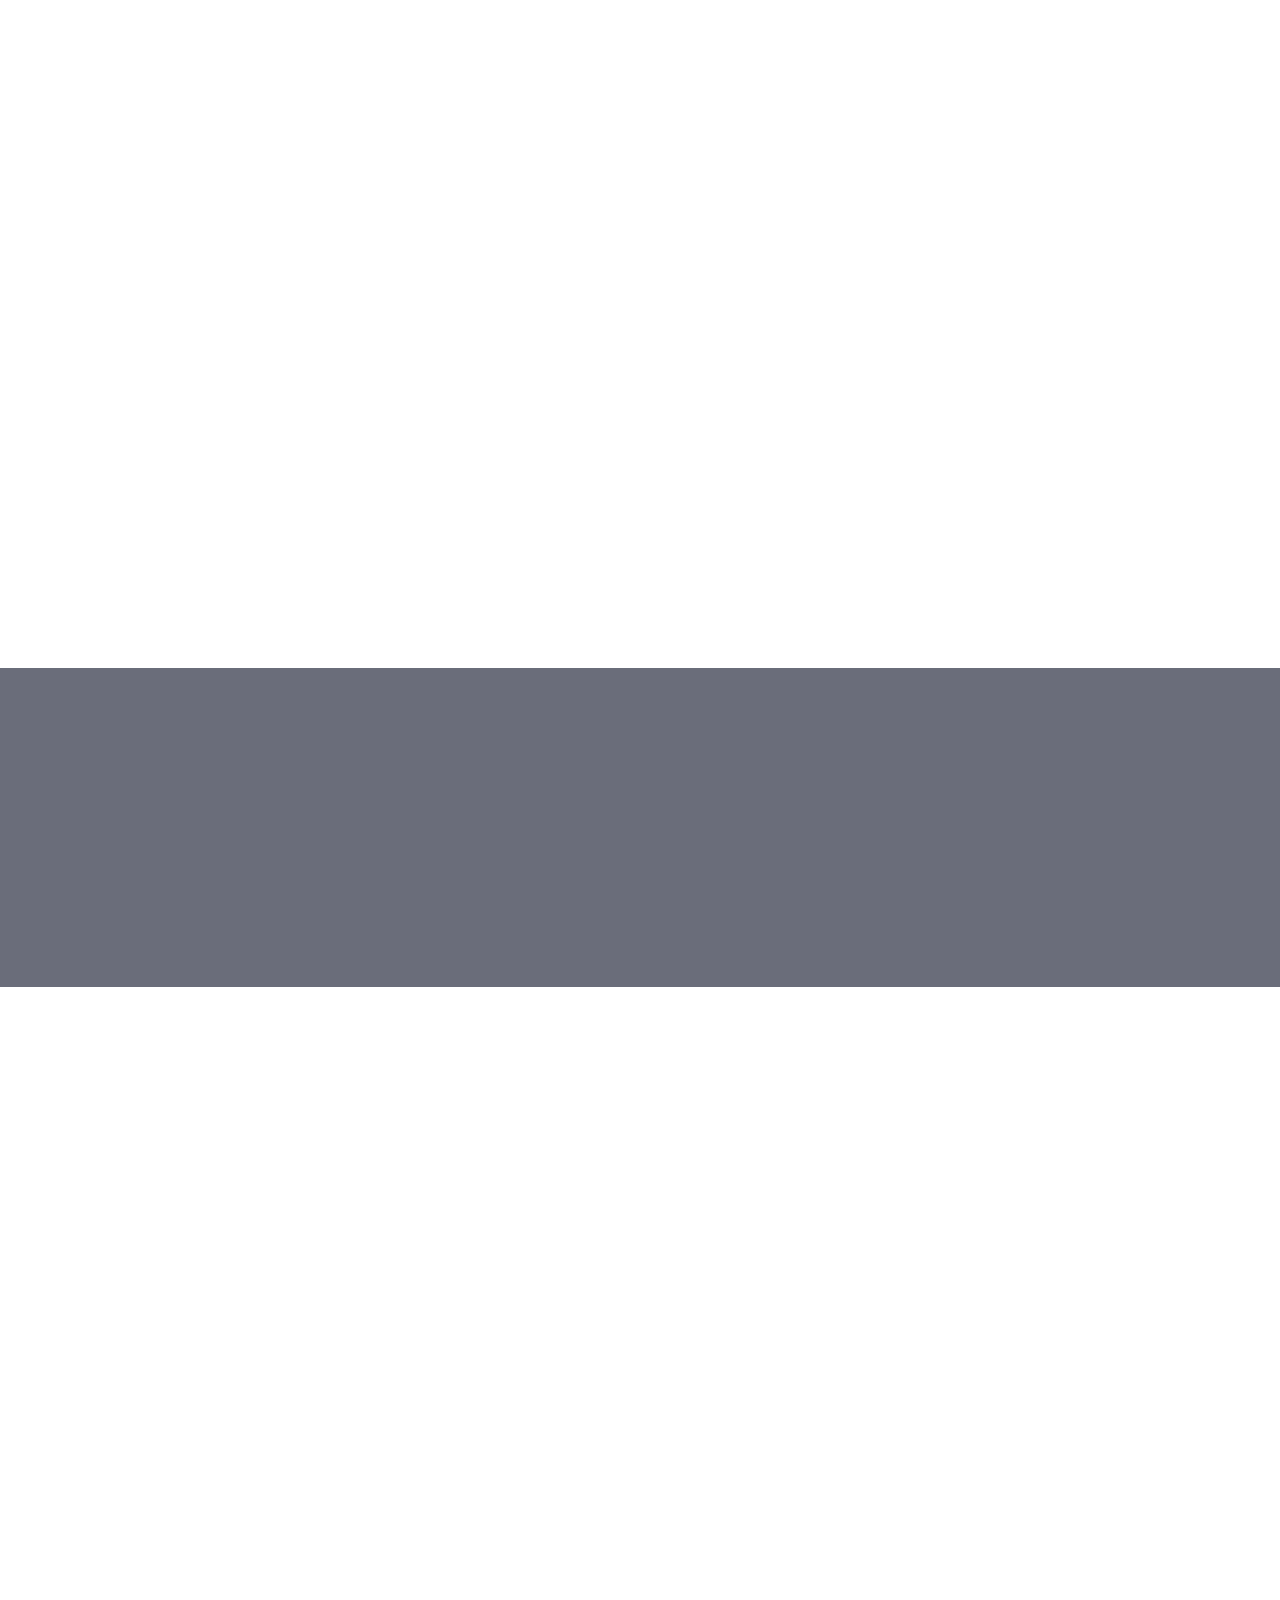
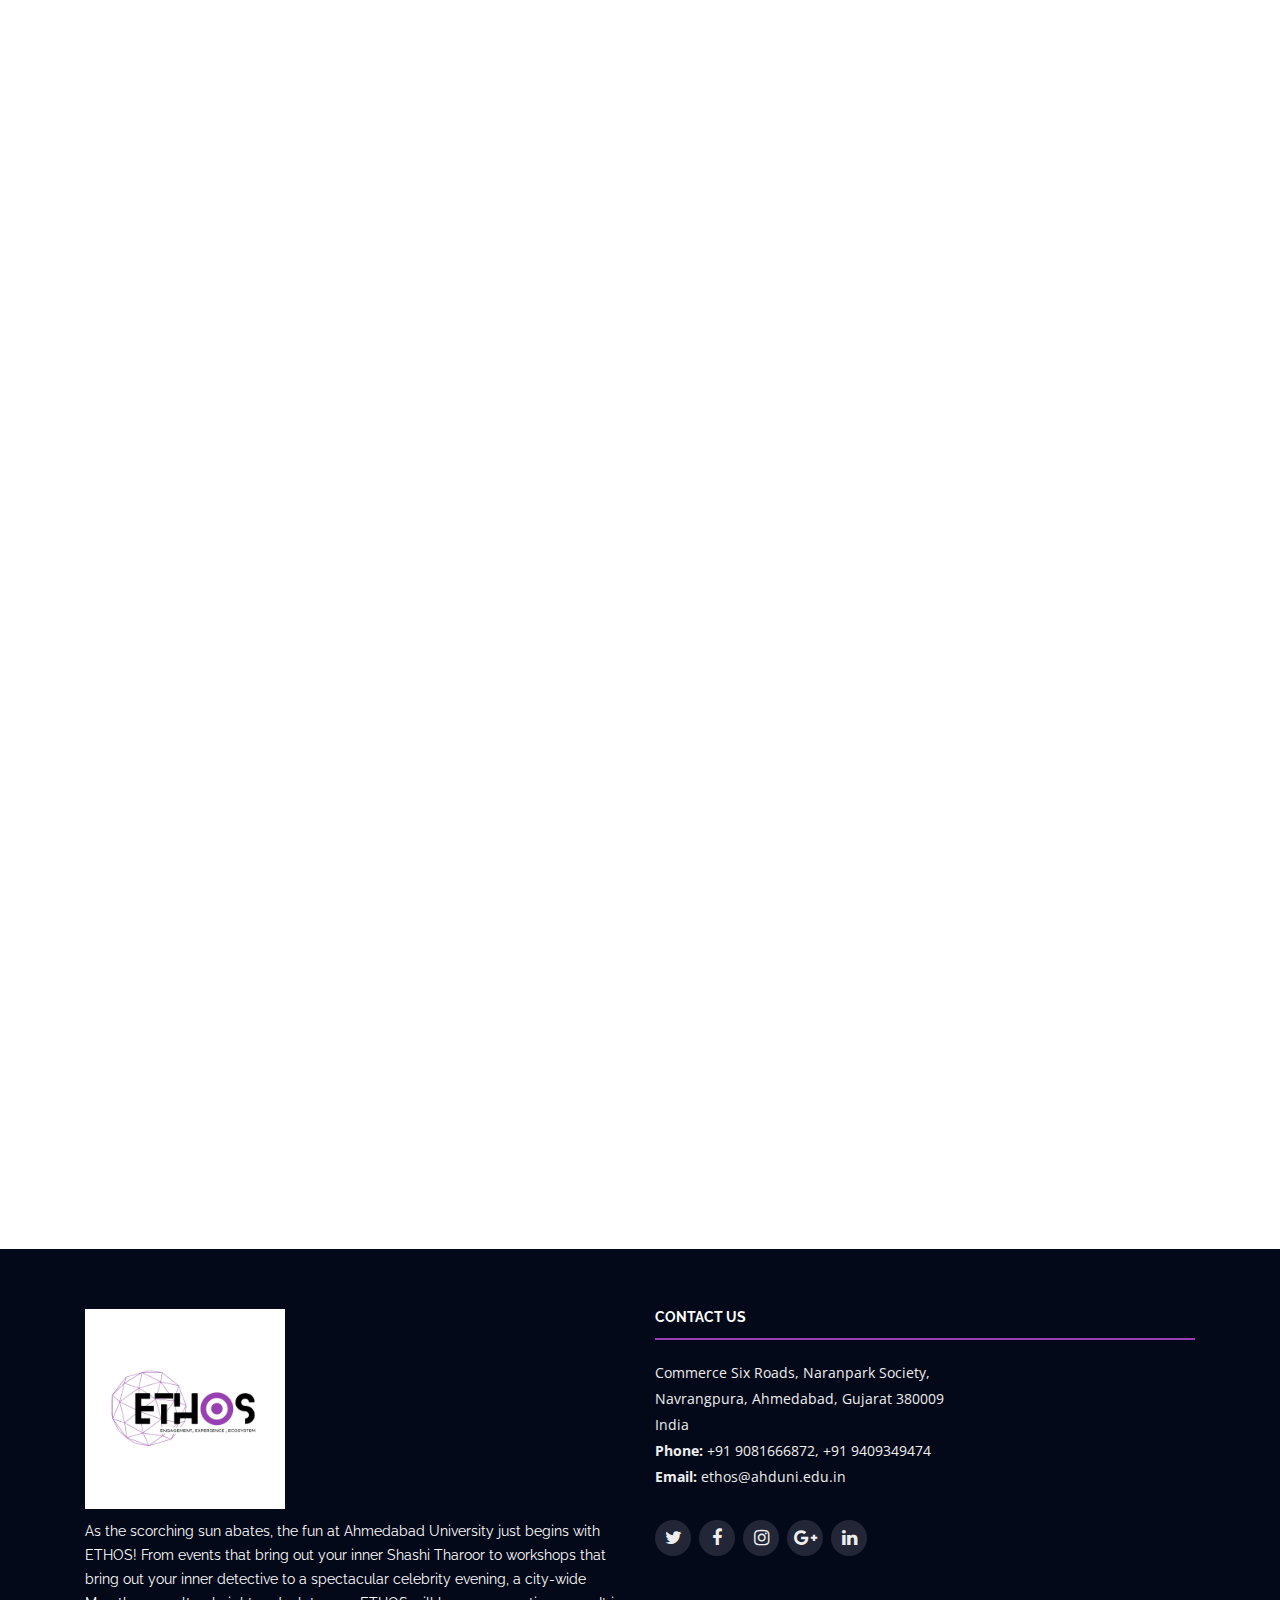
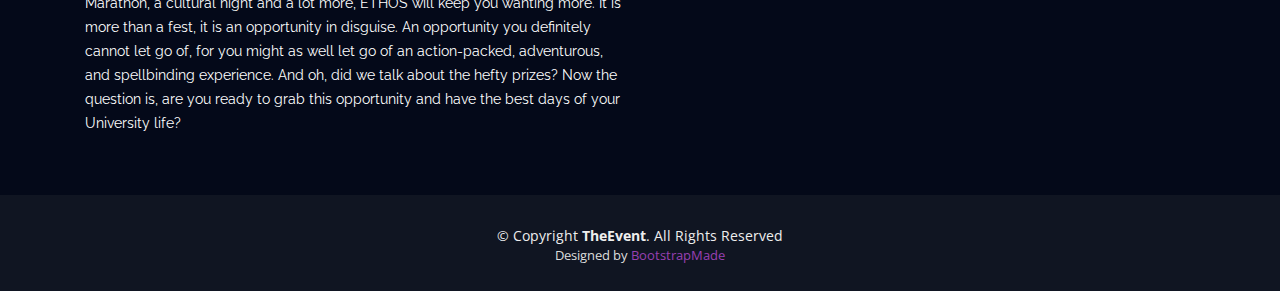
==== commit 510cdf82: "Patch: Minor UI/UX updates -> event heading space removed; -> About Content Bold;" ====
--- a/index.html
+++ b/index.html
@@ -209,10 +209,10 @@
                 is a student festival designed to engage, experience, and
                 contribute to the values of the School of Arts and Sciences. The
                 fest wholeheartedly embodies the interdisciplinary spirit of
-                Ahmedabad University by organizing intellectual events, hands-on
-                workshops, and collaborative and action-packed events followed
+                Ahmedabad University by <b>organizing intellectual events, hands-on
+                workshops, and collaborative</b> and <b>action-packed events followed
                 by cultural celebrations to promote the intersection of science
-                and culture, learning and fun. It brings together students from
+                and culture, learning and fun</b>. It brings together students from
                 all across the country on a platform to compete, collaborate,
                 and re-create Ahmedabad University's multidisciplinary ethos.
                 <br />
@@ -224,8 +224,8 @@
                 learning and brewing the most fascinating fest that this year
                 has yet to see. These three days of ETHOS are meant to cast a
                 spell on you that will not only keep you wanting more, but also
-                give you a lifetime's worth of experiences, knowledge, and
-                bonds.
+                give you a <b>lifetime's worth of experiences, knowledge, and
+                bonds</b>.
               </p>
             </div>
             <!-- <div class="col-lg-3">
@@ -249,7 +249,7 @@
             <h2>Events</h2>
             <p>Register Now!</p>
           </div>
-          <canvas class="webgl"></canvas>
+          
 
           <div class="row">
             <div class="col-lg-4 col-md-6">
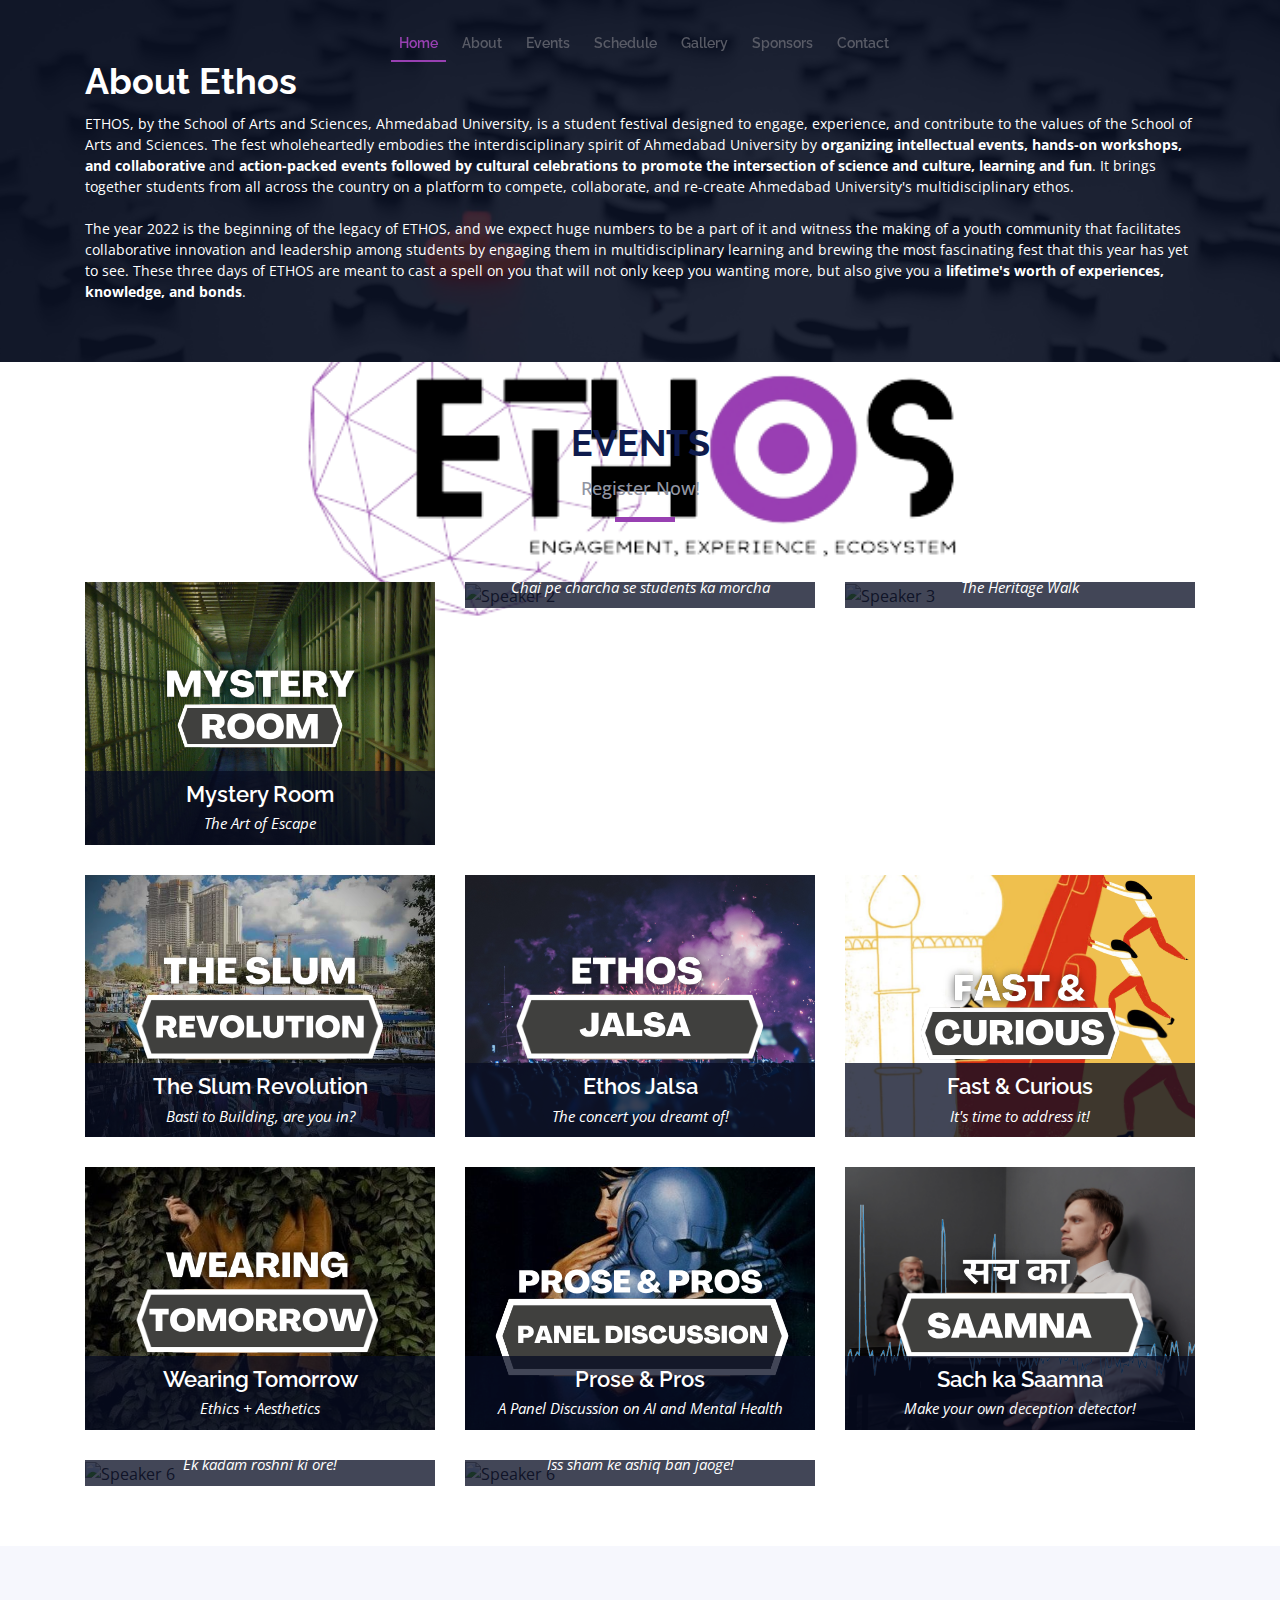
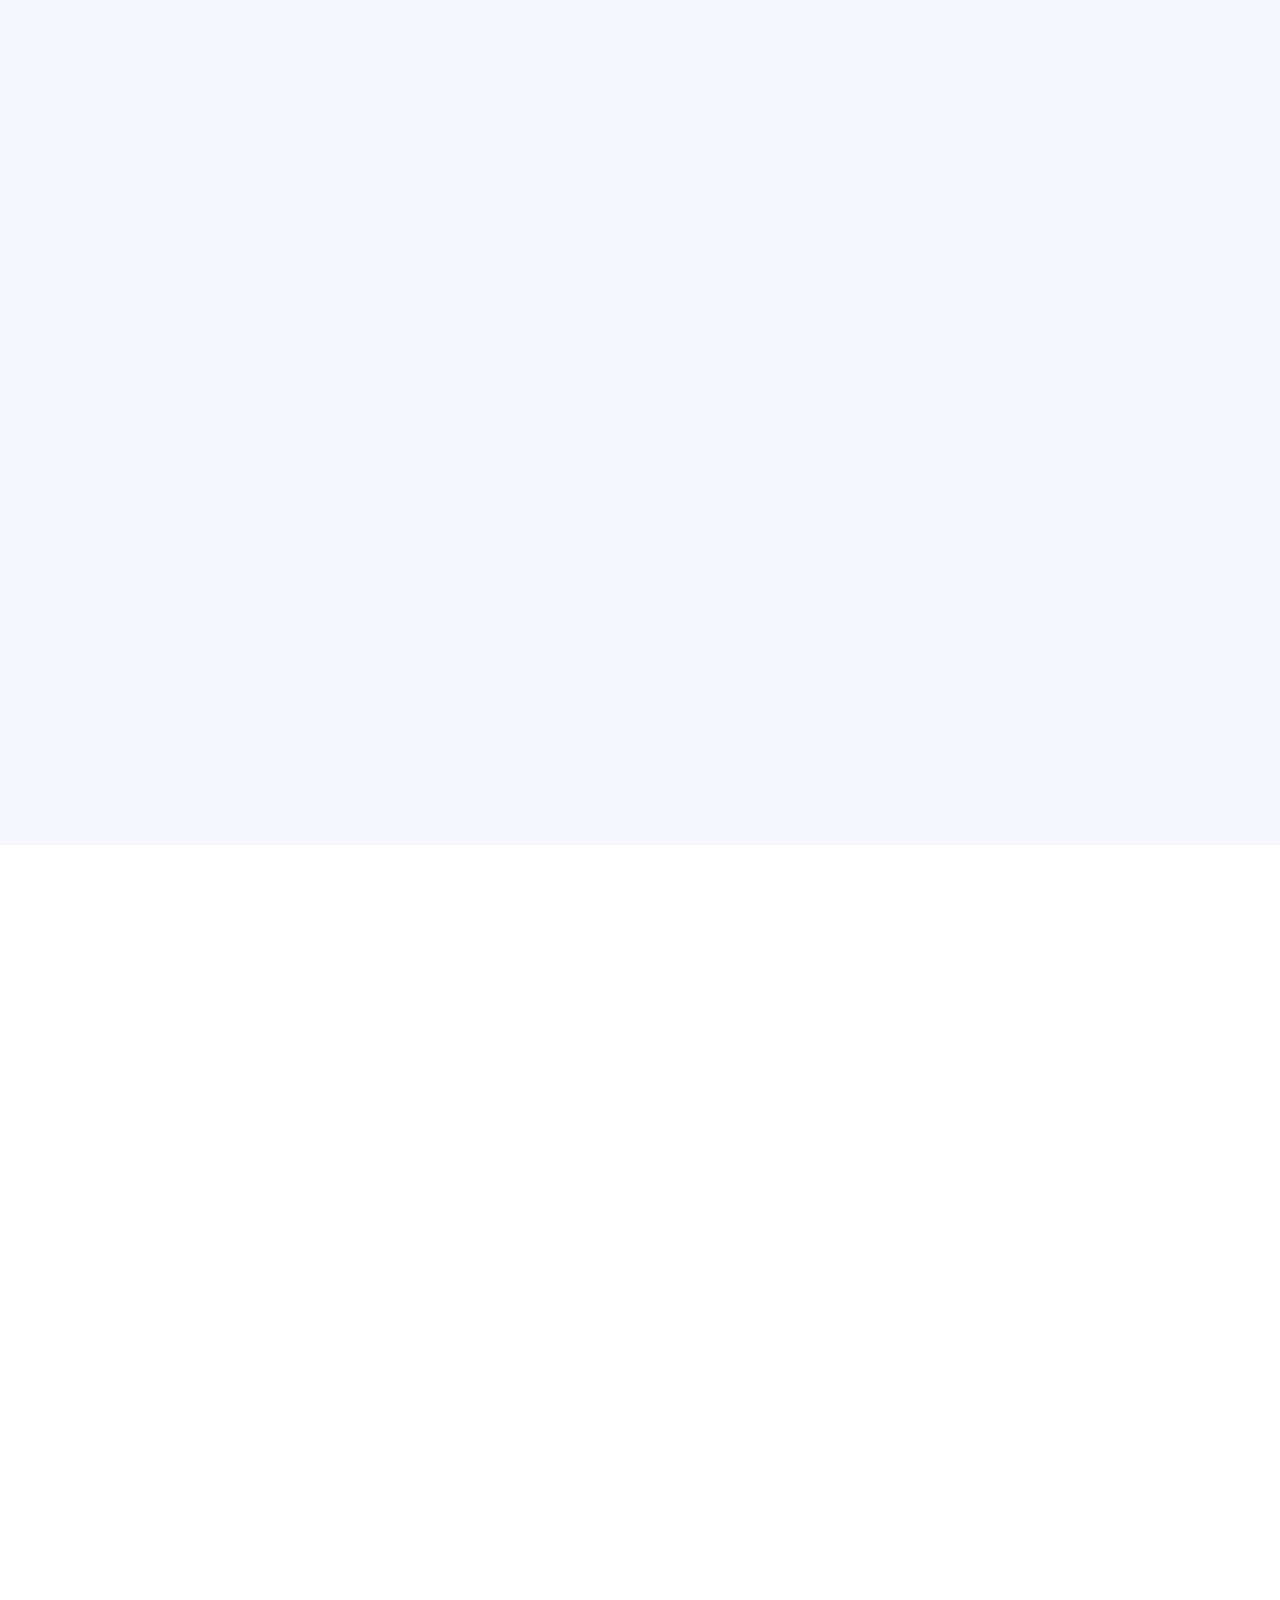
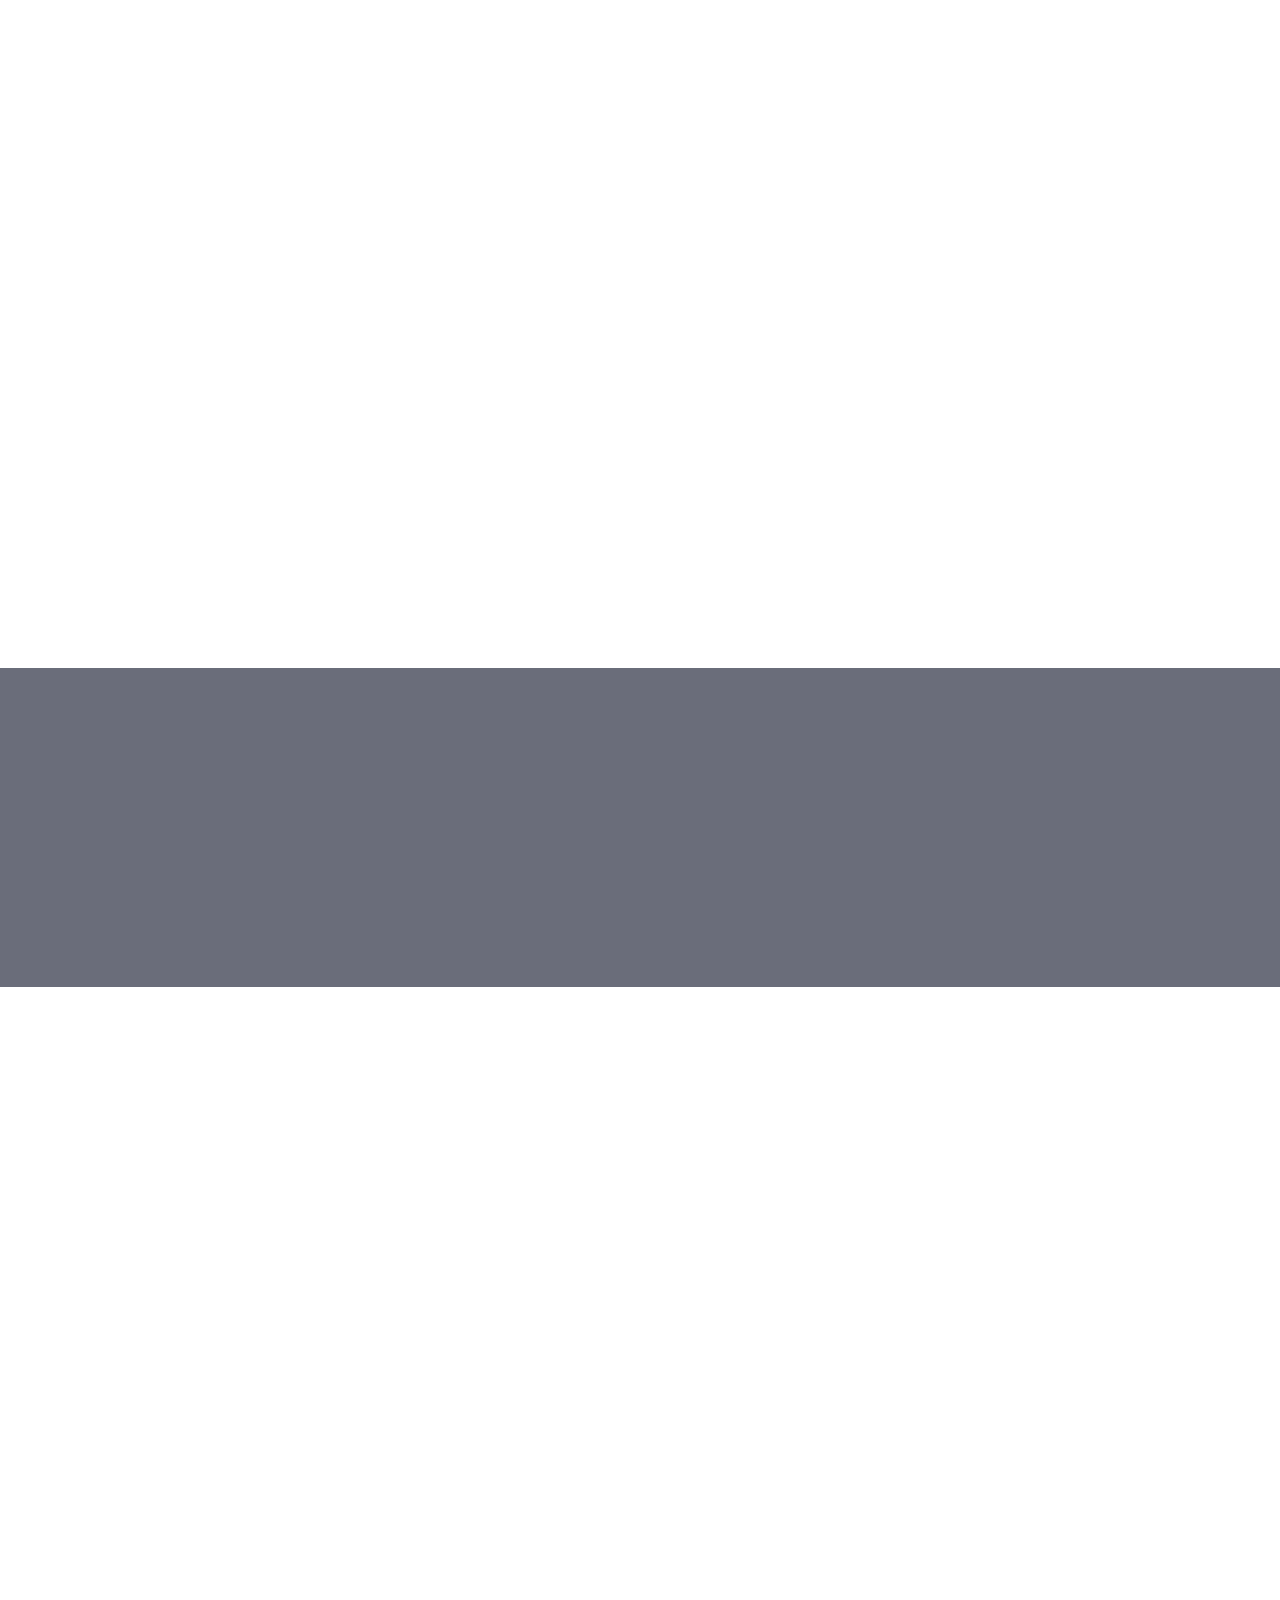
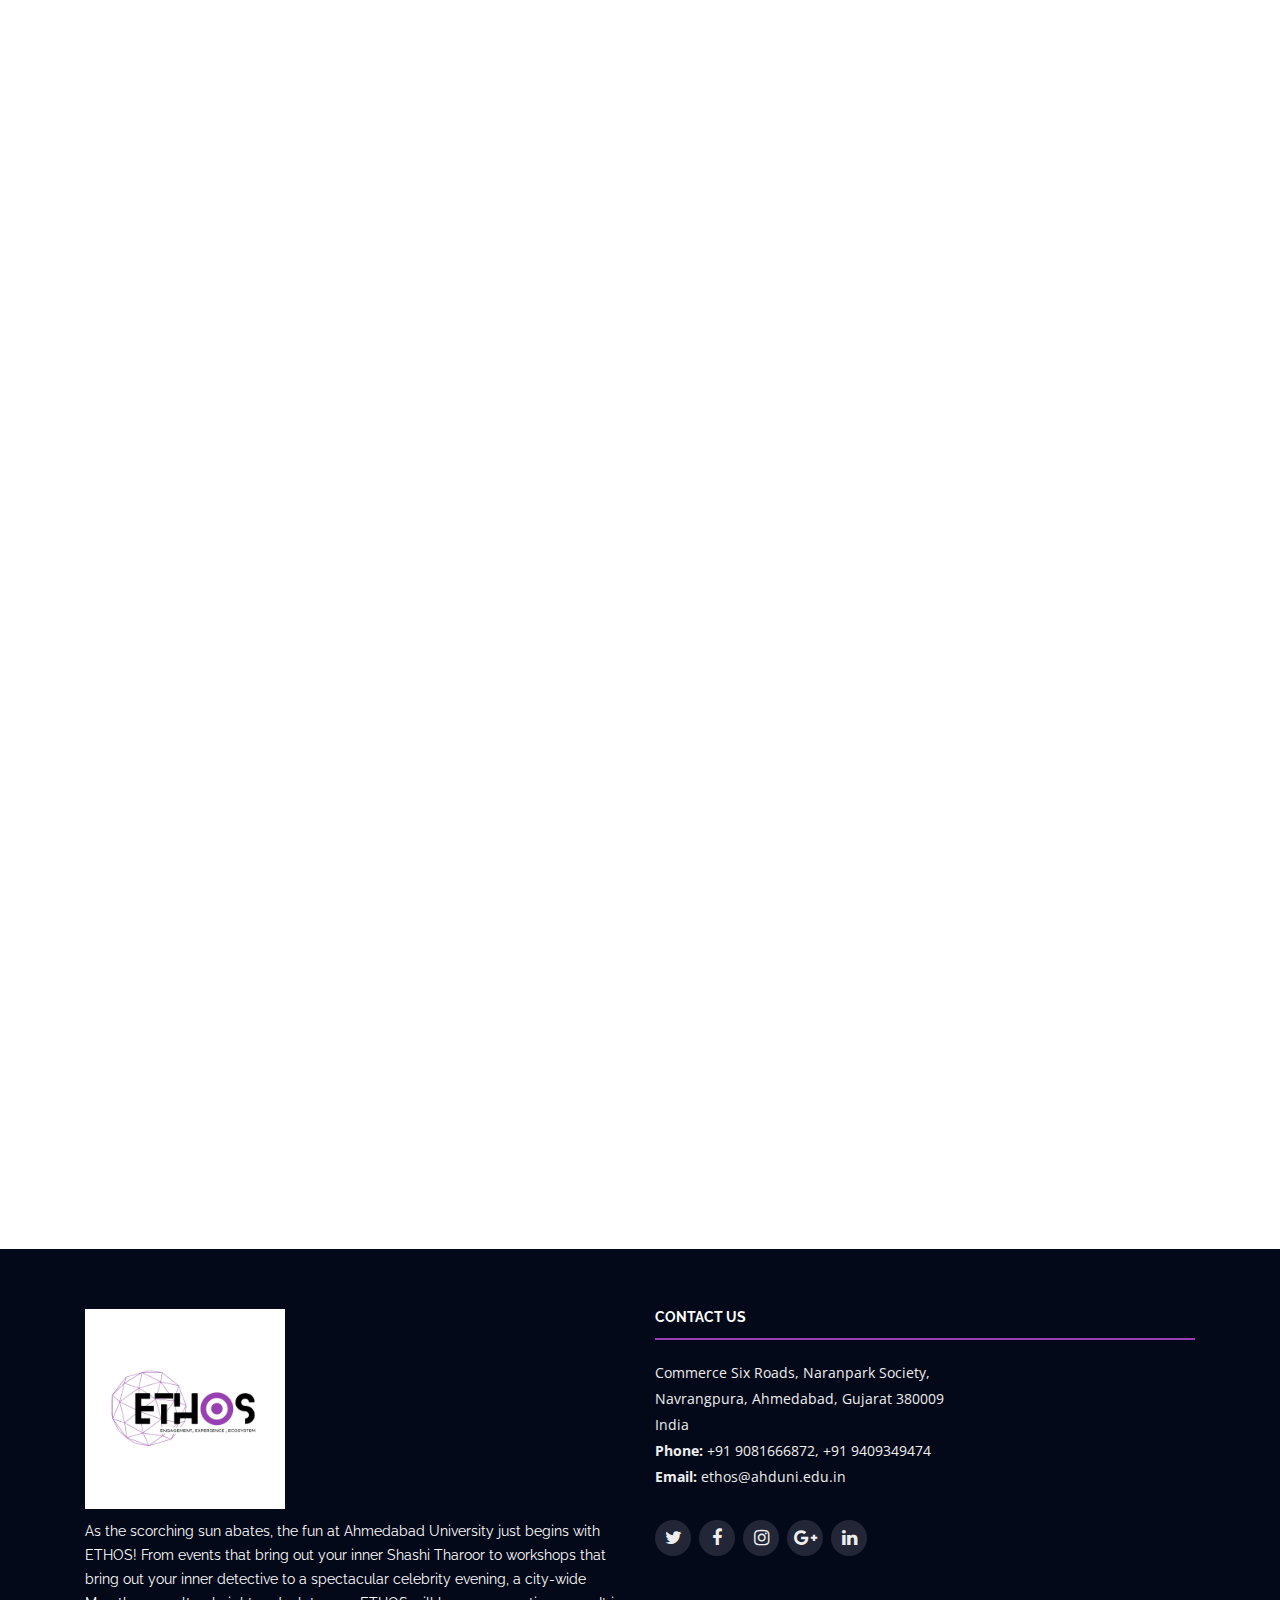
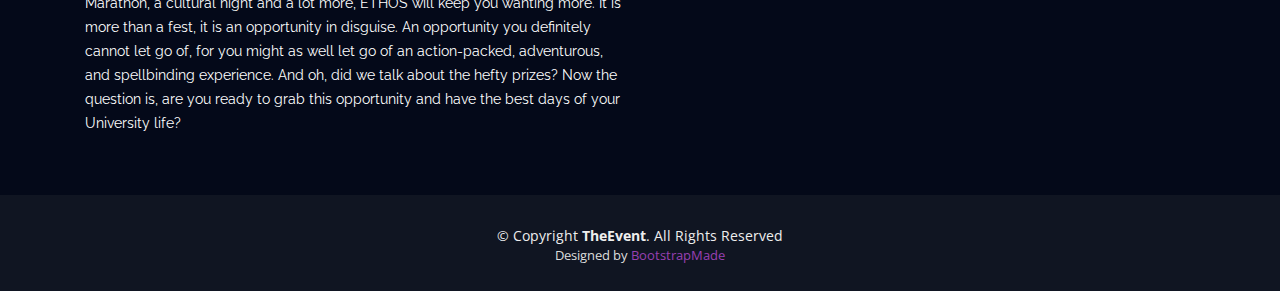
==== commit b7470274: "Patch: Minor bug fixes" ====
--- a/index.html
+++ b/index.html
@@ -261,7 +261,7 @@
                 />
                 <div class="details">
                   <h3><a href="/events/mystery-room.html">Mystery Room</a></h3>
-                  <p>The art of escaping!</p>
+                  <p>The Art of Escape</p>
                   <div class="social"></div>
                 </div>
               </div>
@@ -341,7 +341,7 @@
                 <img src="img/icons/8.svg" alt="Speaker 6" class="img-fluid" />
                 <div class="details">
                   <h3><a href="events/prose-and-pros.html">Prose & Pros</a></h3>
-                  <p>Panel Discussion on how AI affects the Mental Health of Humans</p>
+                  <p>A Panel Discussion on AI and Mental Health</p>
                   <div class="social"></div>
                 </div>
               </div>
@@ -363,7 +363,7 @@
                 <img src="img/icons/10.svg" alt="Speaker 6" class="img-fluid" />
                 <div class="details">
                   <h3>
-                    <a href="events/daud-e-drishti.html">Daud-e-Drishti</a>
+                    <a href="events/daud-e-drishti.html">Daud-e-Drishti: Marathon</a>
                   </h3>
                   <p>Ek kadam roshni ki ore! </p>
                   <div class="social"></div>
@@ -406,7 +406,7 @@
         <div class="container wow fadeInUp">
           <div class="section-header">
             <h2>Event Schedule</h2>
-            <p>Here is our event schedule</p>
+            <p>The best 3 days of your college life! </p>
           </div>
 
           <ul class="nav nav-tabs" role="tablist">
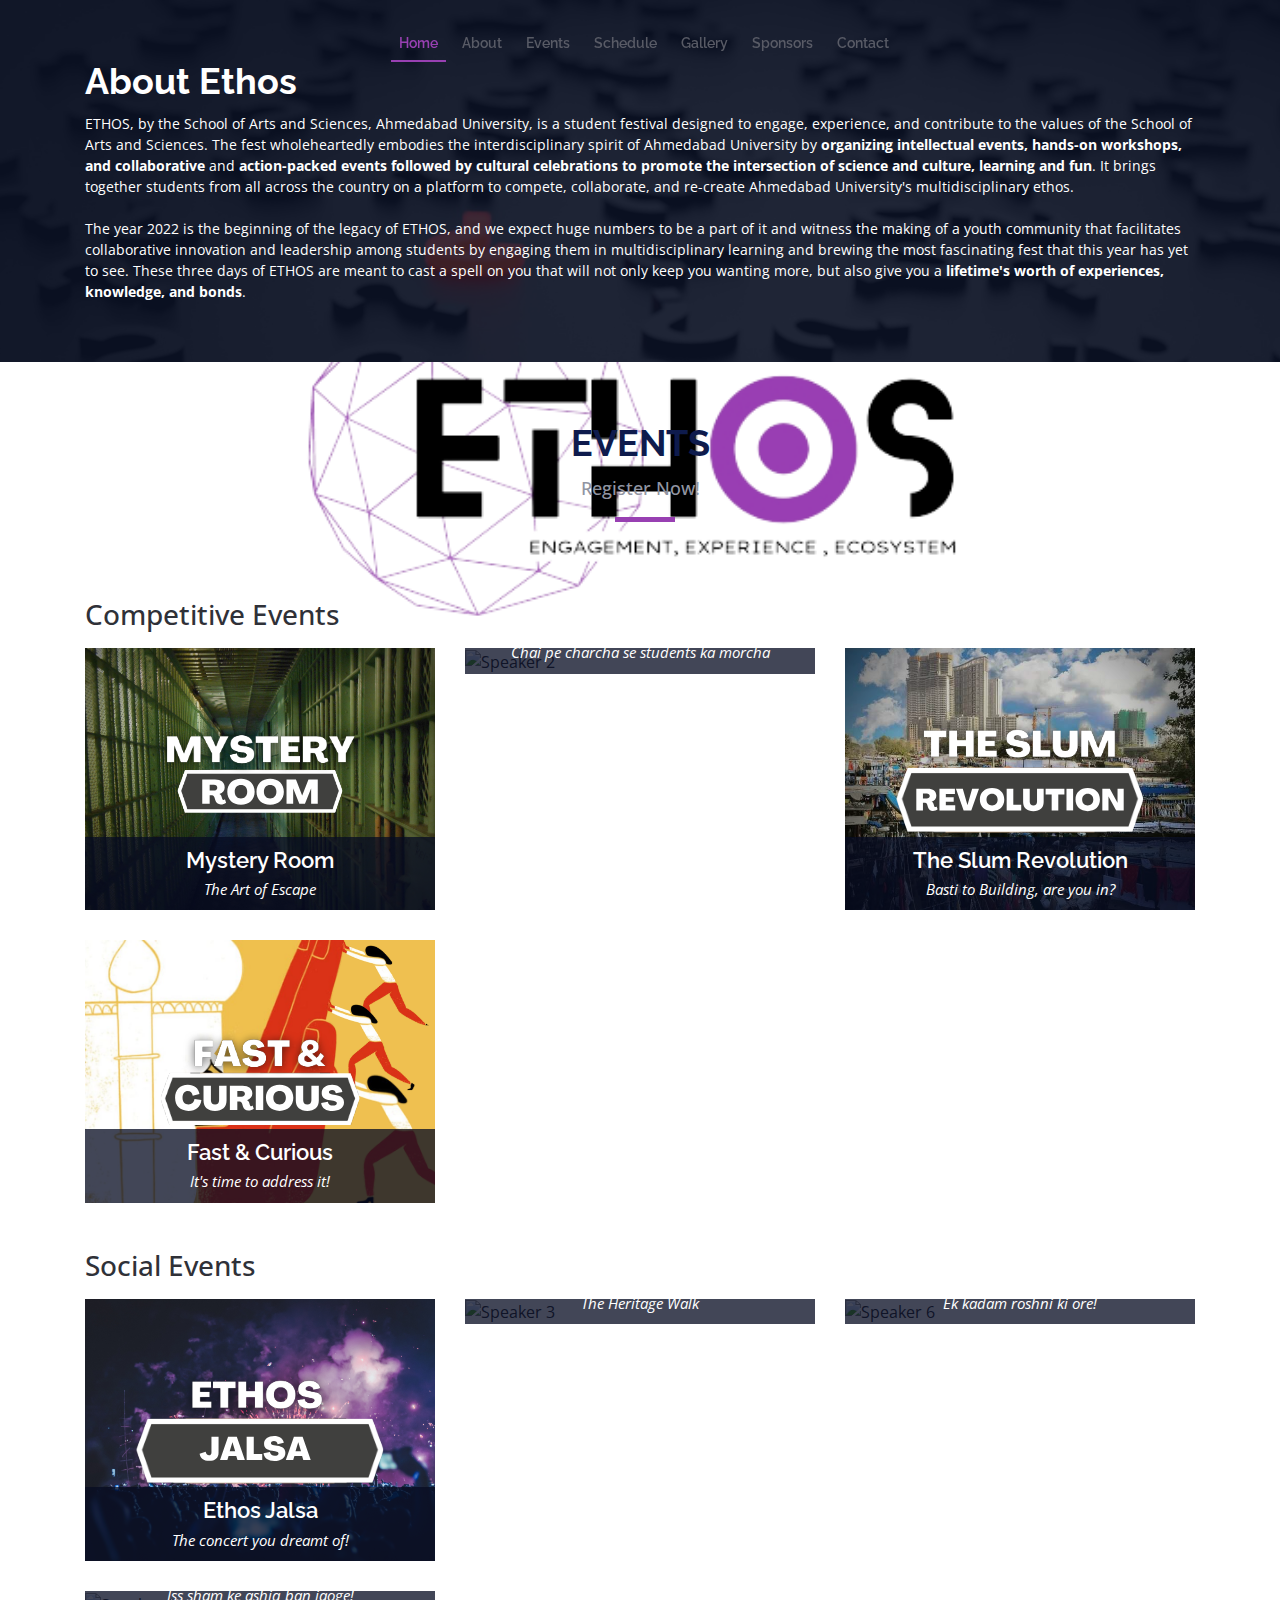
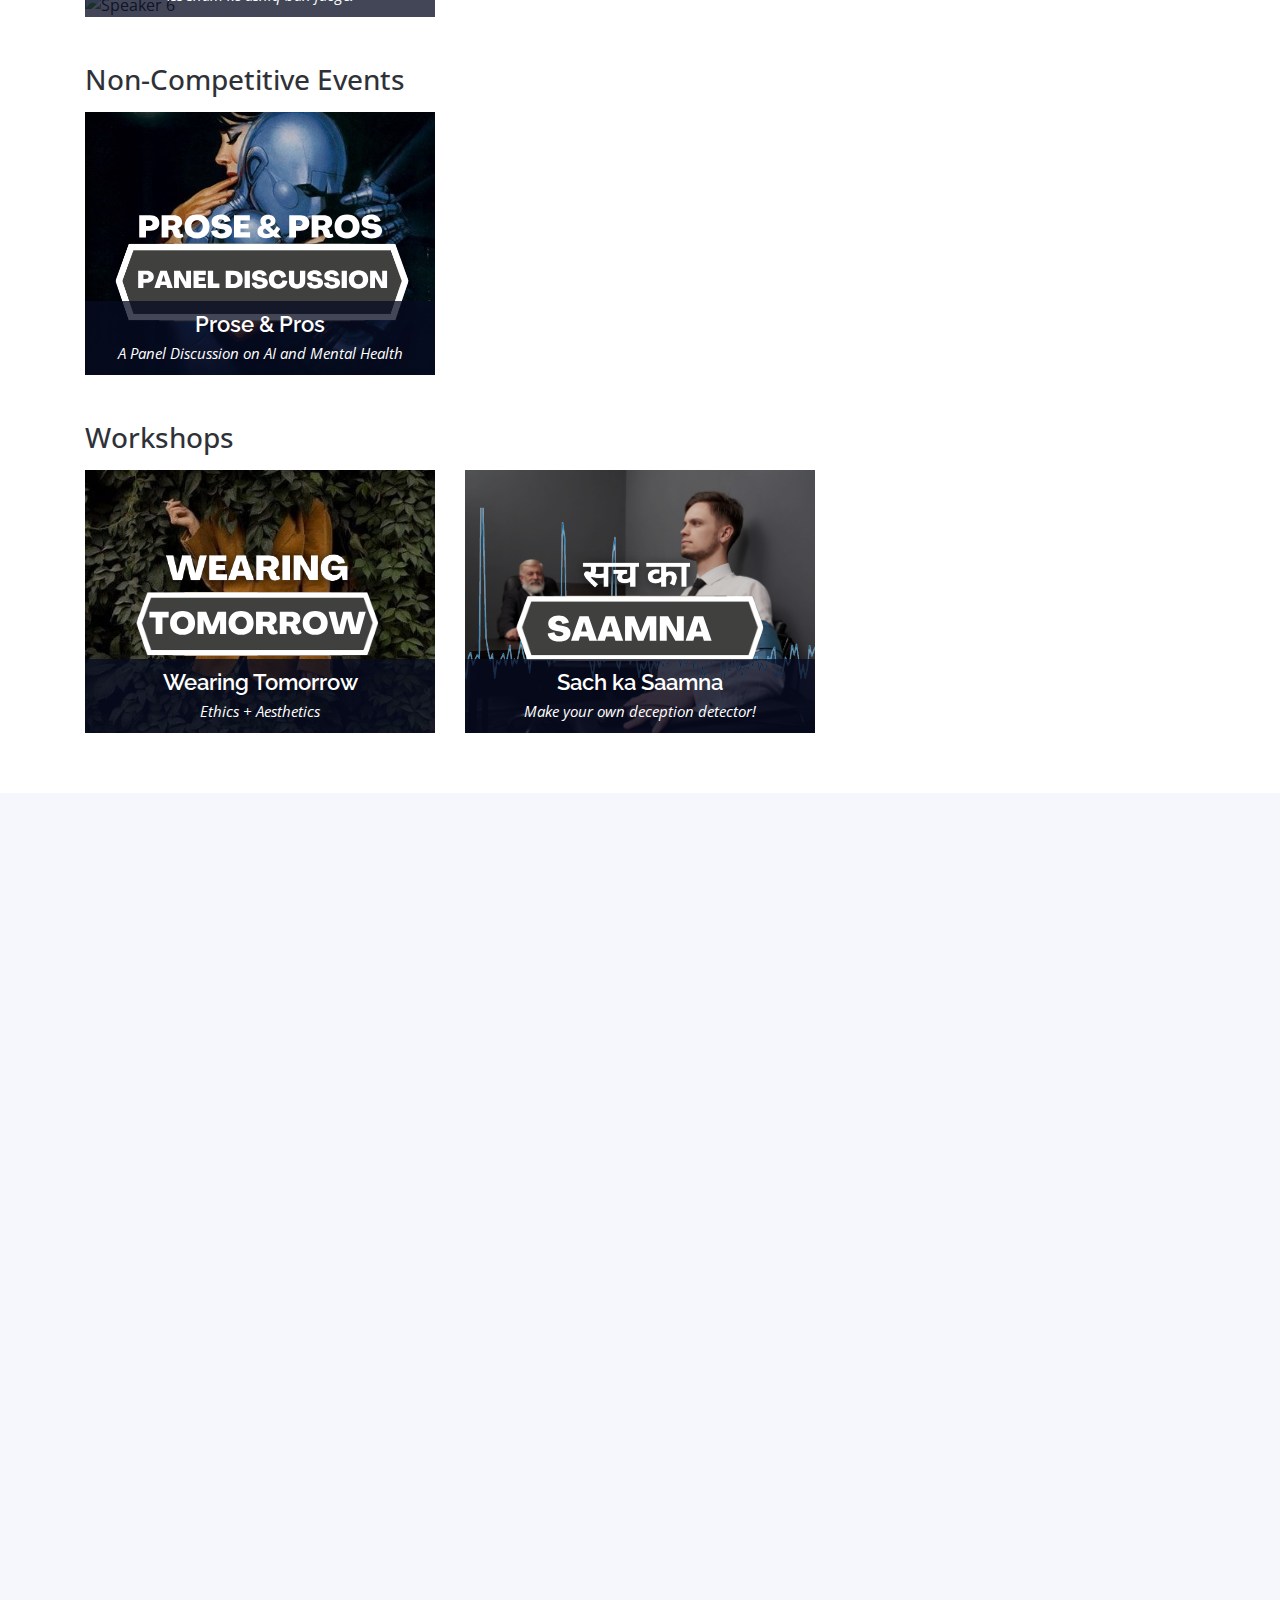
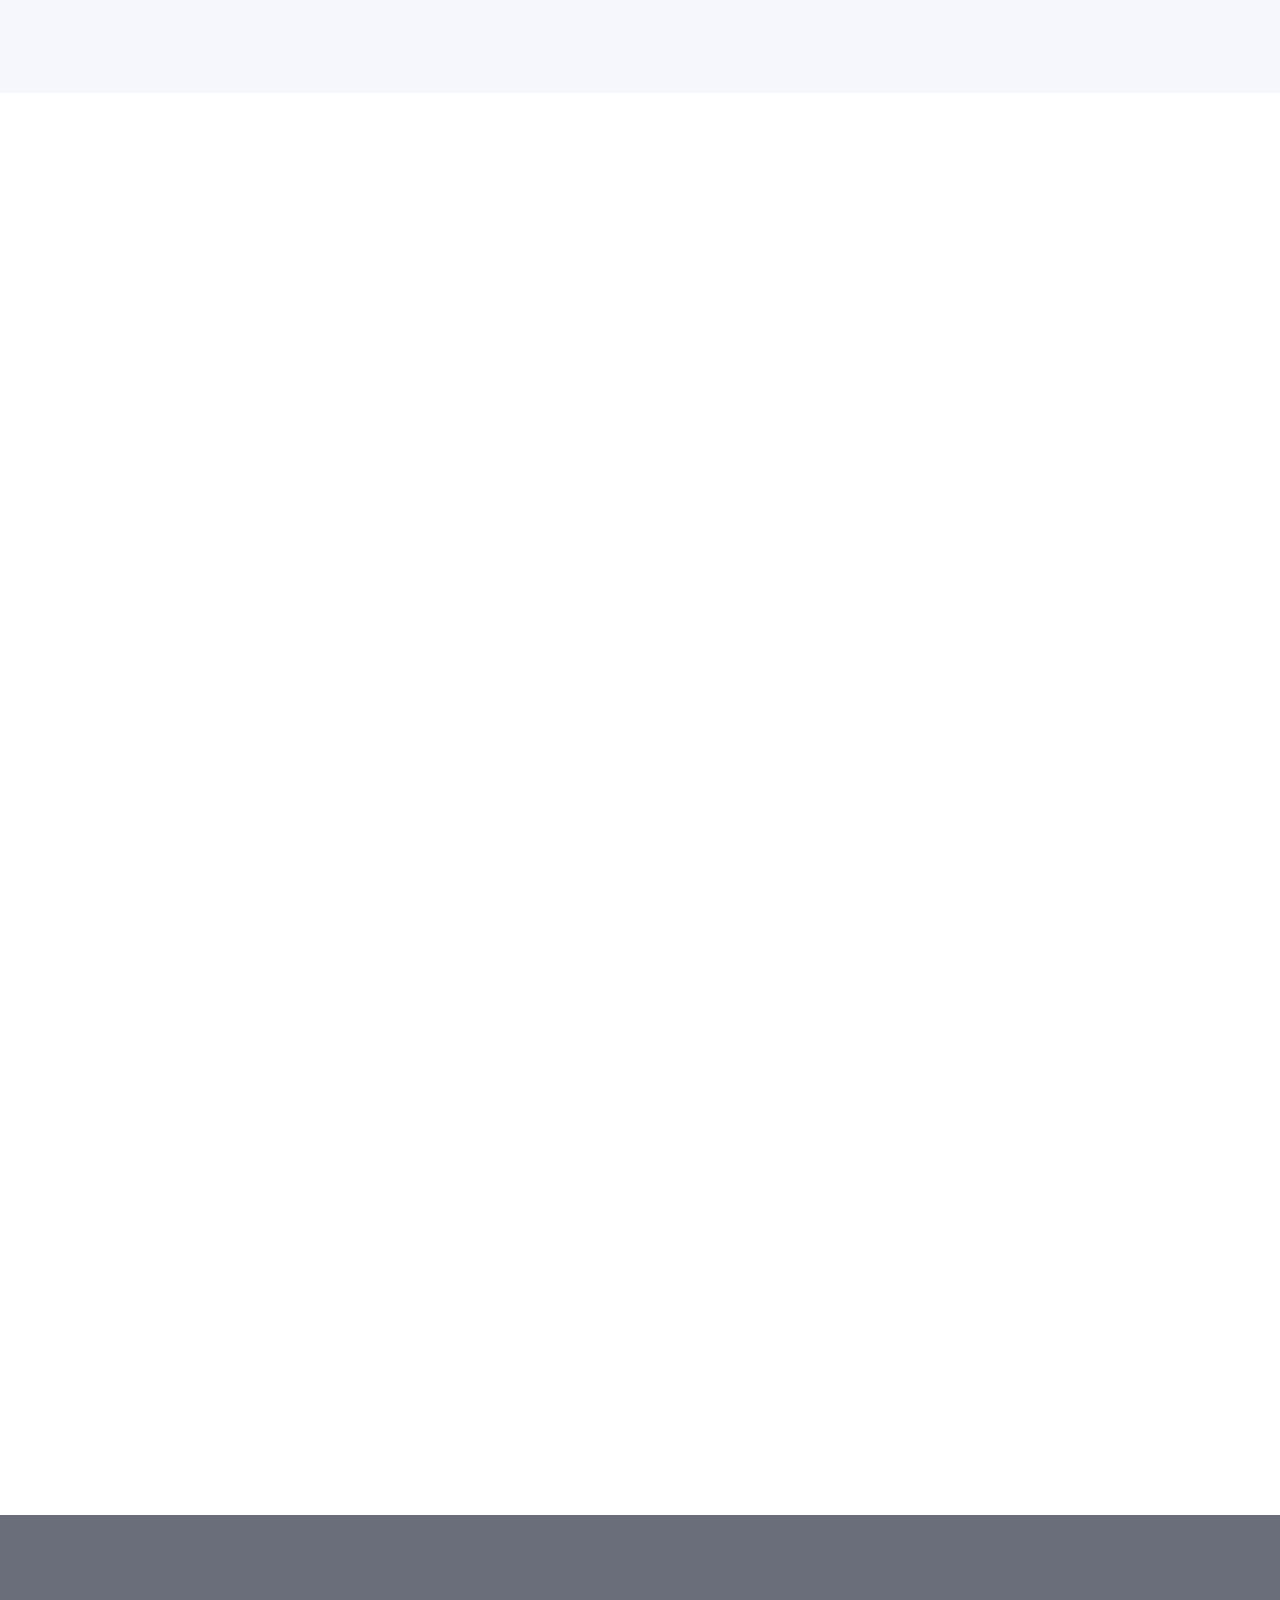
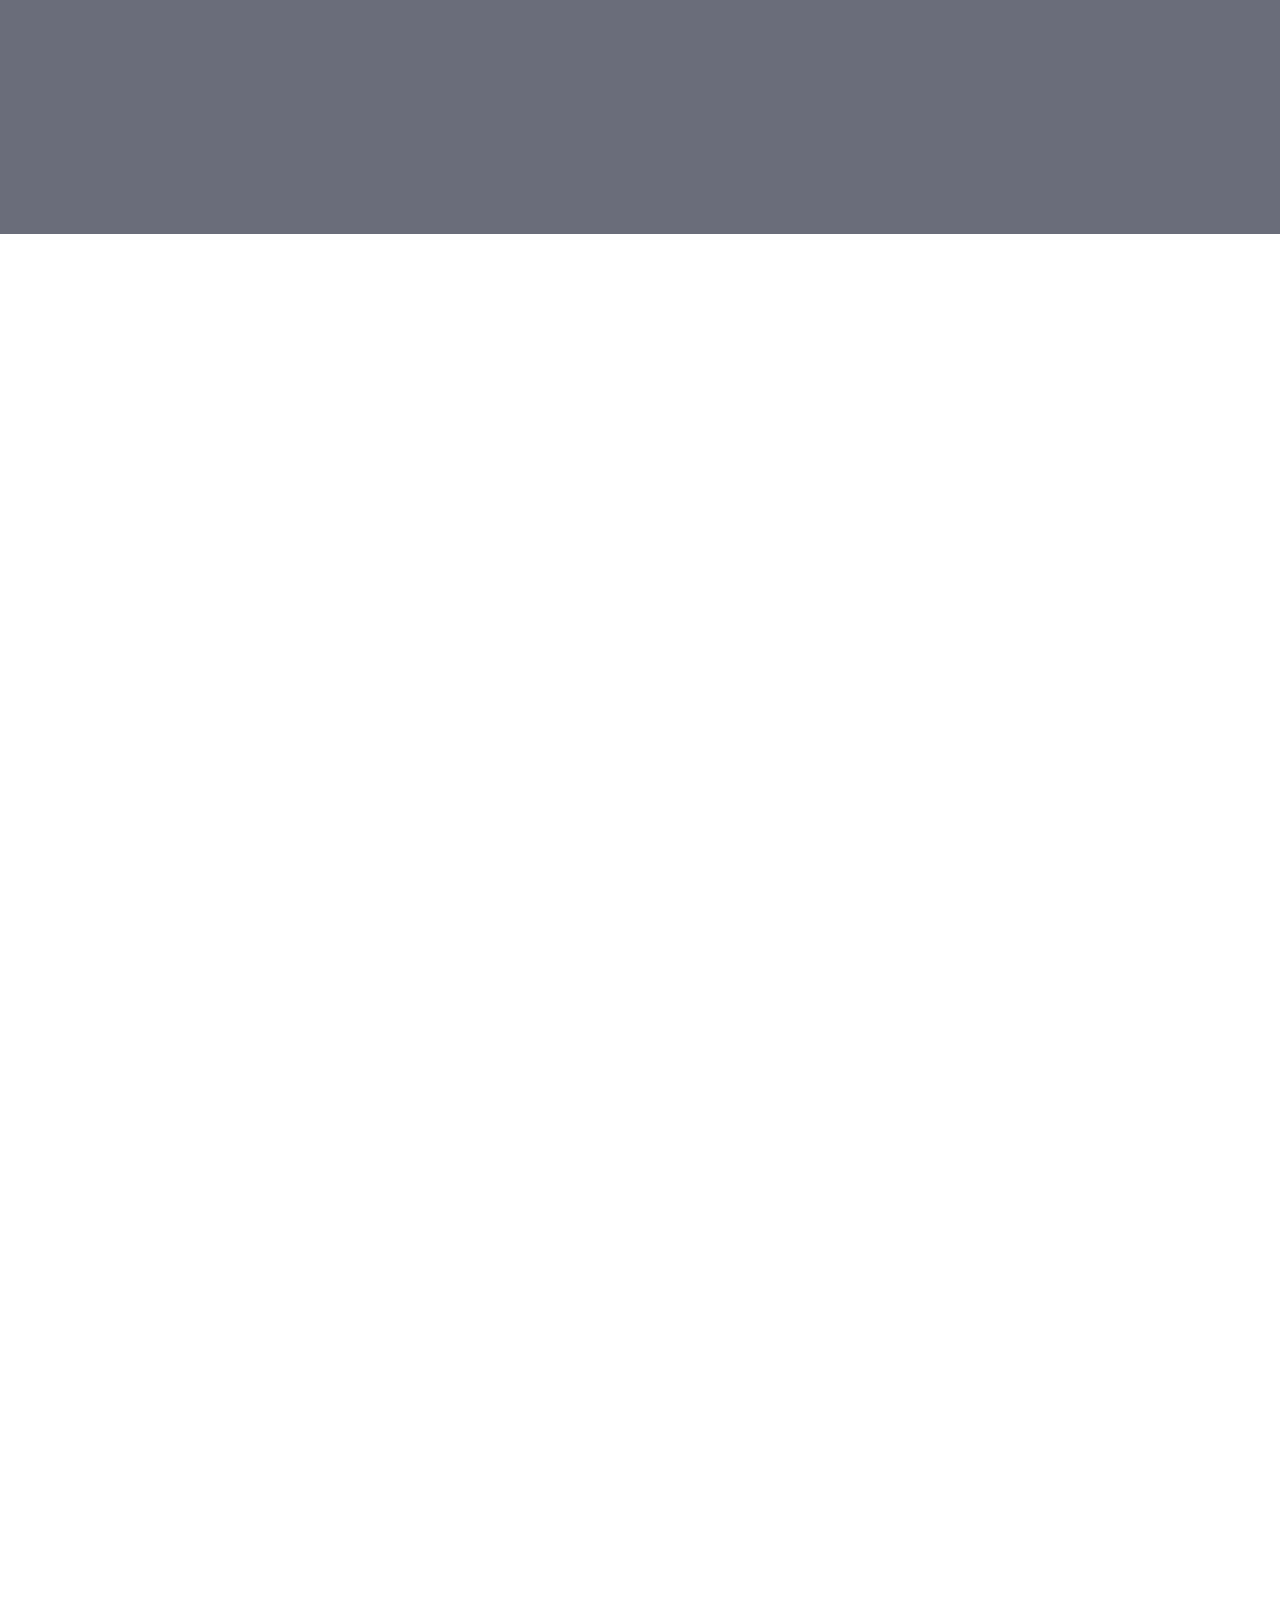
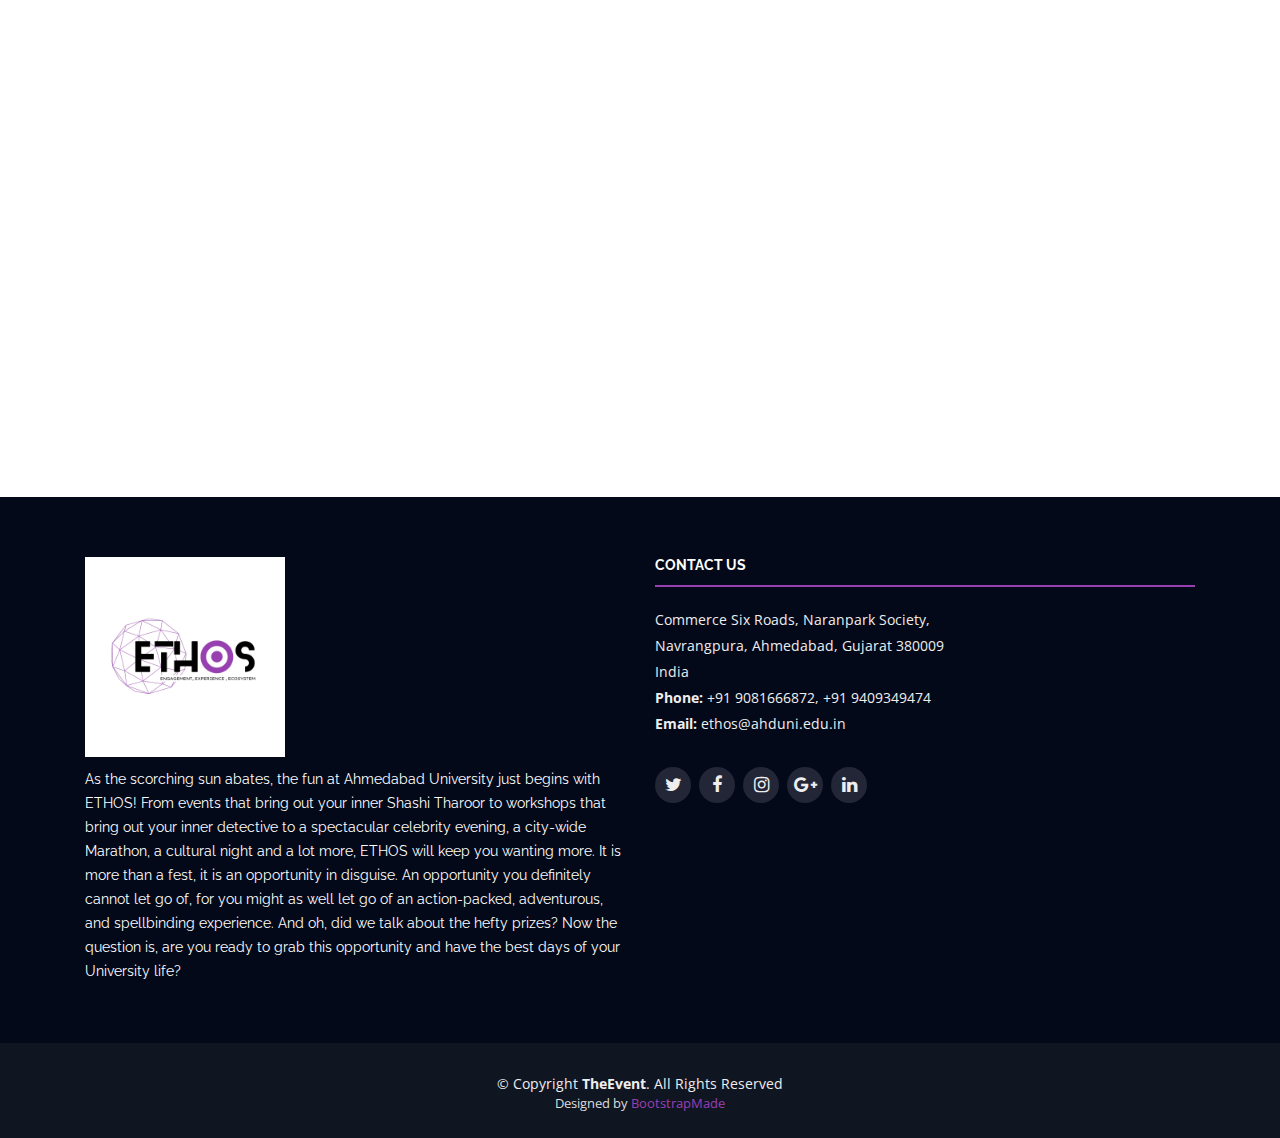
==== commit e7e92d7a: "Update: Events categorized" ====
--- a/index.html
+++ b/index.html
@@ -252,7 +252,8 @@
           
 
           <div class="row">
-            <div class="col-lg-4 col-md-6">
+            <div class="h3 m-3 col-lg-12 col-md-12 col-sm-12 mx-auto">Competitive Events</div>
+            <div class="col-lg-4 col-md-5">
               <div class="speaker">
                 <img
                   src="img/icons/4.svg"
@@ -278,16 +279,7 @@
                 </div>
               </div>
             </div>
-            <div class="col-lg-4 col-md-6">
-              <div class="speaker">
-                <img src="img/icons/2.svg" alt="Speaker 3" class="img-fluid" />
-                <div class="details">
-                  <h3><a href="events/heritage-walk.html">Amdawad Safarnama</a></h3>
-                  <p>The Heritage Walk</p>
-                  <div class="social"></div>
-                </div>
-              </div>
-            </div>
+            
             <div class="col-lg-4 col-md-6">
               <div class="speaker">
                 <img src="img/icons/1.svg" alt="Speaker 4" class="img-fluid" />
@@ -304,16 +296,6 @@
             </div>
             <div class="col-lg-4 col-md-6">
               <div class="speaker">
-                <img src="img/icons/5.svg" alt="Speaker 5" class="img-fluid" />
-                <div class="details">
-                  <h3><a href="/events/ethos-jalsa.html">Ethos Jalsa</a></h3>
-                  <p>The concert you dreamt of! </p>
-                  <div class="social"></div>
-                </div>
-              </div>
-            </div>
-            <div class="col-lg-4 col-md-6">
-              <div class="speaker">
                 <img src="img/icons/6.svg" alt="Speaker 6" class="img-fluid" />
                 <div class="details">
                   <h3>
@@ -324,6 +306,64 @@
                 </div>
               </div>
             </div>
+            <div class="h3 m-3 col-lg-12 col-md-12 col-sm-12 mx-auto">Social Events</div>
+            <div class="col-lg-4 col-md-6">
+              <div class="speaker">
+                <img src="img/icons/5.svg" alt="Speaker 5" class="img-fluid" />
+                <div class="details">
+                  <h3><a href="/events/ethos-jalsa.html">Ethos Jalsa</a></h3>
+                  <p>The concert you dreamt of! </p>
+                  <div class="social"></div>
+                </div>
+              </div>
+            </div>
+            <div class="col-lg-4 col-md-6">
+              <div class="speaker">
+                <img src="img/icons/2.svg" alt="Speaker 3" class="img-fluid" />
+                <div class="details">
+                  <h3><a href="events/heritage-walk.html">Amdawad Safarnama</a></h3>
+                  <p>The Heritage Walk</p>
+                  <div class="social"></div>
+                </div>
+              </div>
+            </div>
+            <div class="col-lg-4 col-md-6">
+              <div class="speaker">
+                <img src="img/icons/10.svg" alt="Speaker 6" class="img-fluid" />
+                <div class="details">
+                  <h3>
+                    <a href="events/daud-e-drishti.html">Daud-e-Drishti: Marathon</a>
+                  </h3>
+                  <p>Ek kadam roshni ki ore! </p>
+                  <div class="social"></div>
+                </div>
+              </div>
+            </div>
+            <div class="col-lg-4 col-md-6">
+              <div class="speaker">
+                <img src="img/icons/11.svg" alt="Speaker 6" class="img-fluid" />
+                <div class="details">
+                  <h3><a href="events/sham-mastani.html">Shaam Mastani</a></h3>
+                  <p>Iss sham ke ashiq ban jaoge!</p>
+                  <div class="social"></div>
+                </div>
+              </div>
+            </div>
+            
+            
+            <div class="h3 m-3 col-lg-12 col-md-12 col-sm-12 mx-auto">Non-Competitive Events</div>
+            
+            <div class="col-lg-4 col-md-6">
+              <div class="speaker">
+                <img src="img/icons/8.svg" alt="Speaker 6" class="img-fluid" />
+                <div class="details">
+                  <h3><a href="events/prose-and-pros.html">Prose & Pros</a></h3>
+                  <p>A Panel Discussion on AI and Mental Health</p>
+                  <div class="social"></div>
+                </div>
+              </div>
+            </div>
+            <div class="h3 m-3 col-lg-12 col-md-12 col-sm-12 mx-auto">Workshops</div>
             <div class="col-lg-4 col-md-6">
               <div class="speaker">
                 <img src="img/icons/7.svg" alt="Speaker 6" class="img-fluid" />
@@ -338,44 +378,12 @@
             </div>
             <div class="col-lg-4 col-md-6">
               <div class="speaker">
-                <img src="img/icons/8.svg" alt="Speaker 6" class="img-fluid" />
-                <div class="details">
-                  <h3><a href="events/prose-and-pros.html">Prose & Pros</a></h3>
-                  <p>A Panel Discussion on AI and Mental Health</p>
-                  <div class="social"></div>
-                </div>
-              </div>
-            </div>
-            <div class="col-lg-4 col-md-6">
-              <div class="speaker">
                 <img src="img/icons/9.svg" alt="Speaker 6" class="img-fluid" />
                 <div class="details">
                   <h3>
                     <a href="events/sach-ka-samna.html">Sach ka Saamna</a>
                   </h3>
                   <p>Make your own deception detector! </p>
-                  <div class="social"></div>
-                </div>
-              </div>
-            </div>
-            <div class="col-lg-4 col-md-6">
-              <div class="speaker">
-                <img src="img/icons/10.svg" alt="Speaker 6" class="img-fluid" />
-                <div class="details">
-                  <h3>
-                    <a href="events/daud-e-drishti.html">Daud-e-Drishti: Marathon</a>
-                  </h3>
-                  <p>Ek kadam roshni ki ore! </p>
-                  <div class="social"></div>
-                </div>
-              </div>
-            </div>
-            <div class="col-lg-4 col-md-6">
-              <div class="speaker">
-                <img src="img/icons/11.svg" alt="Speaker 6" class="img-fluid" />
-                <div class="details">
-                  <h3><a href="events/sham-mastani.html">Shaam Mastani</a></h3>
-                  <p>Iss sham ke ashiq ban jaoge!</p>
                   <div class="social"></div>
                 </div>
               </div>
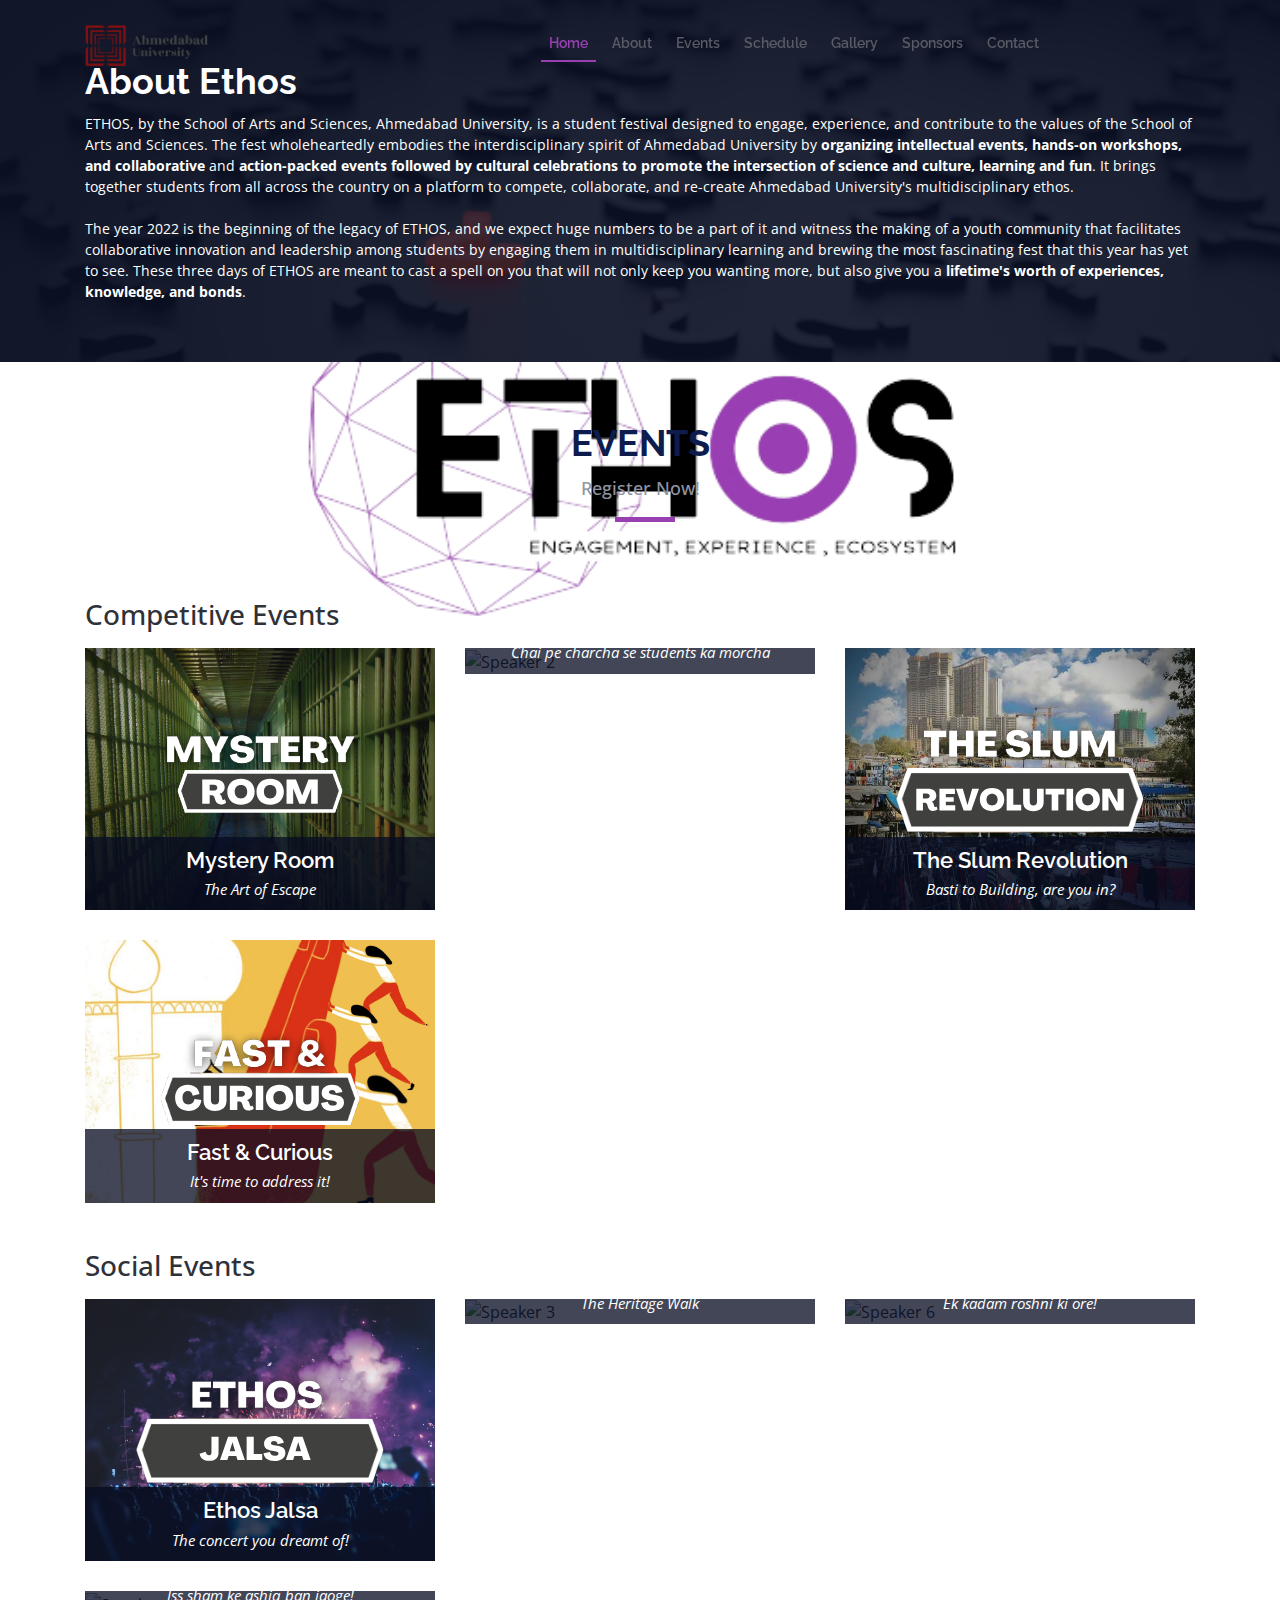
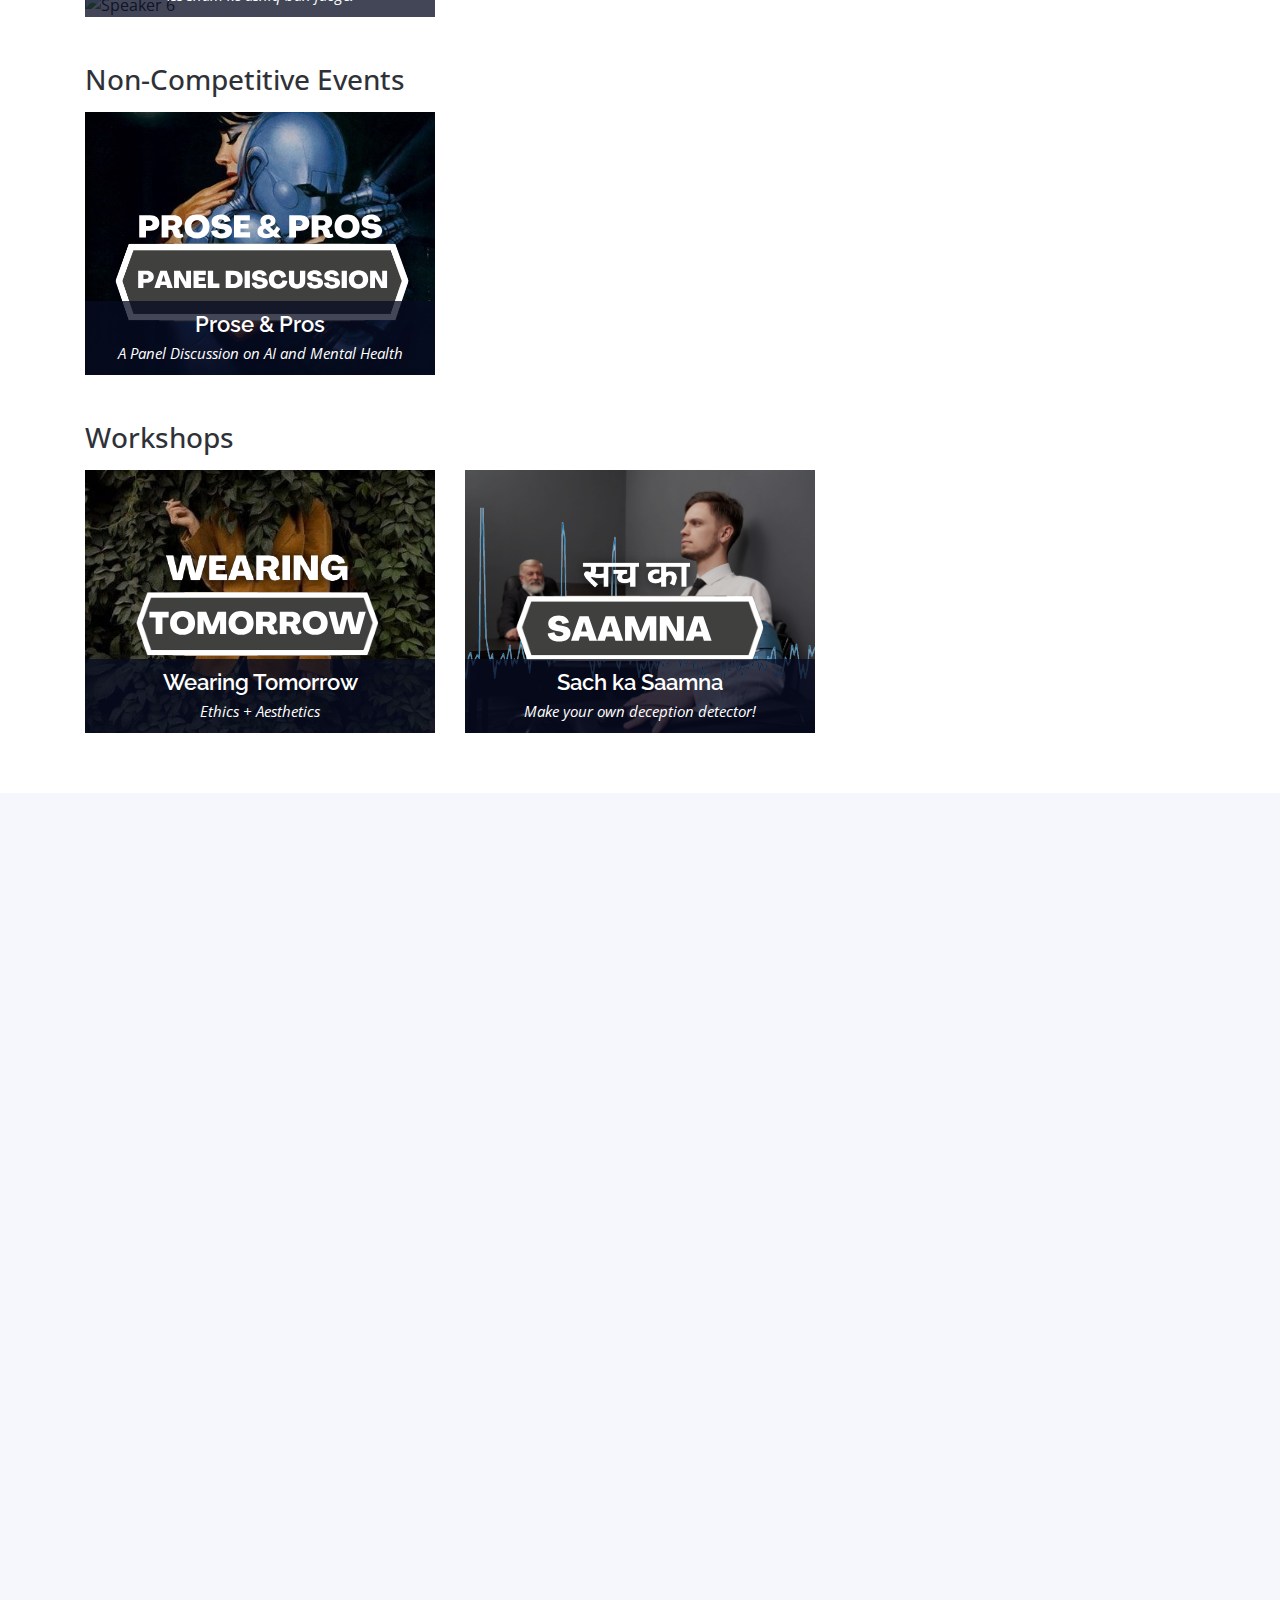
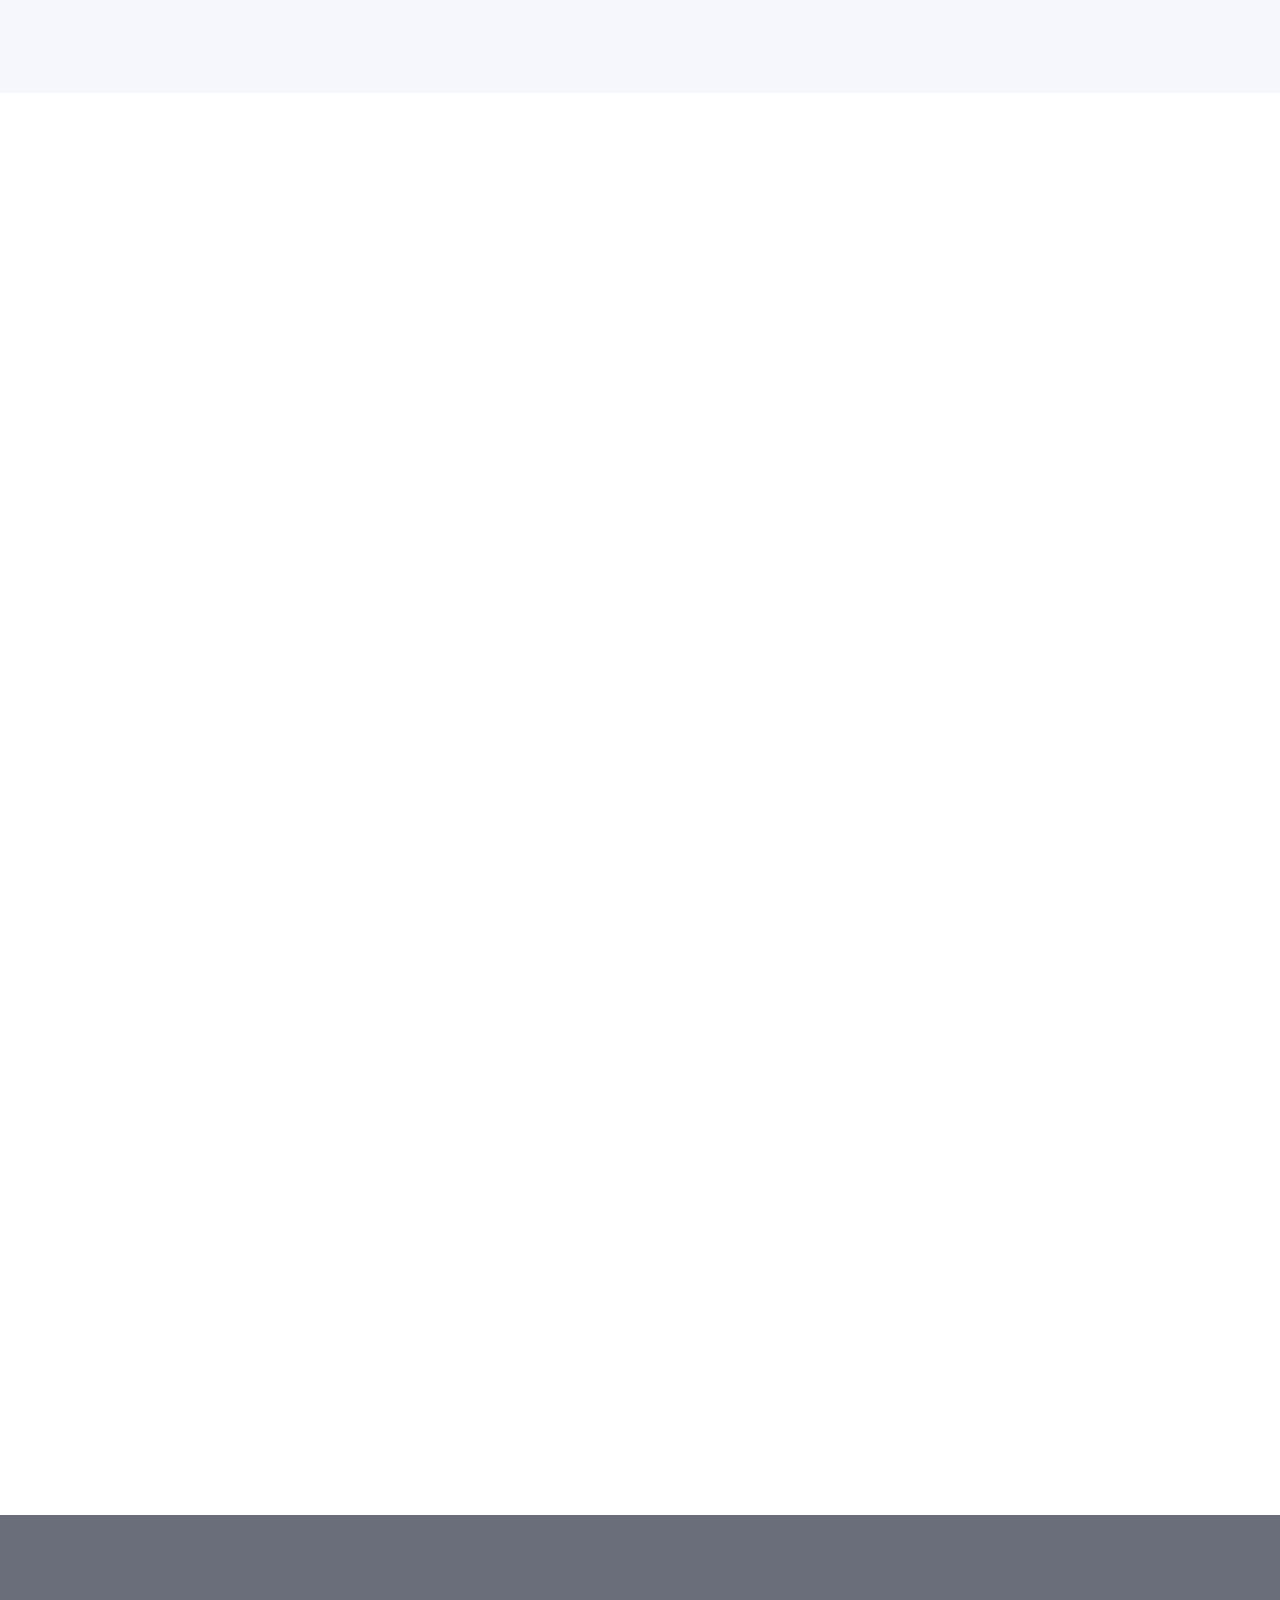
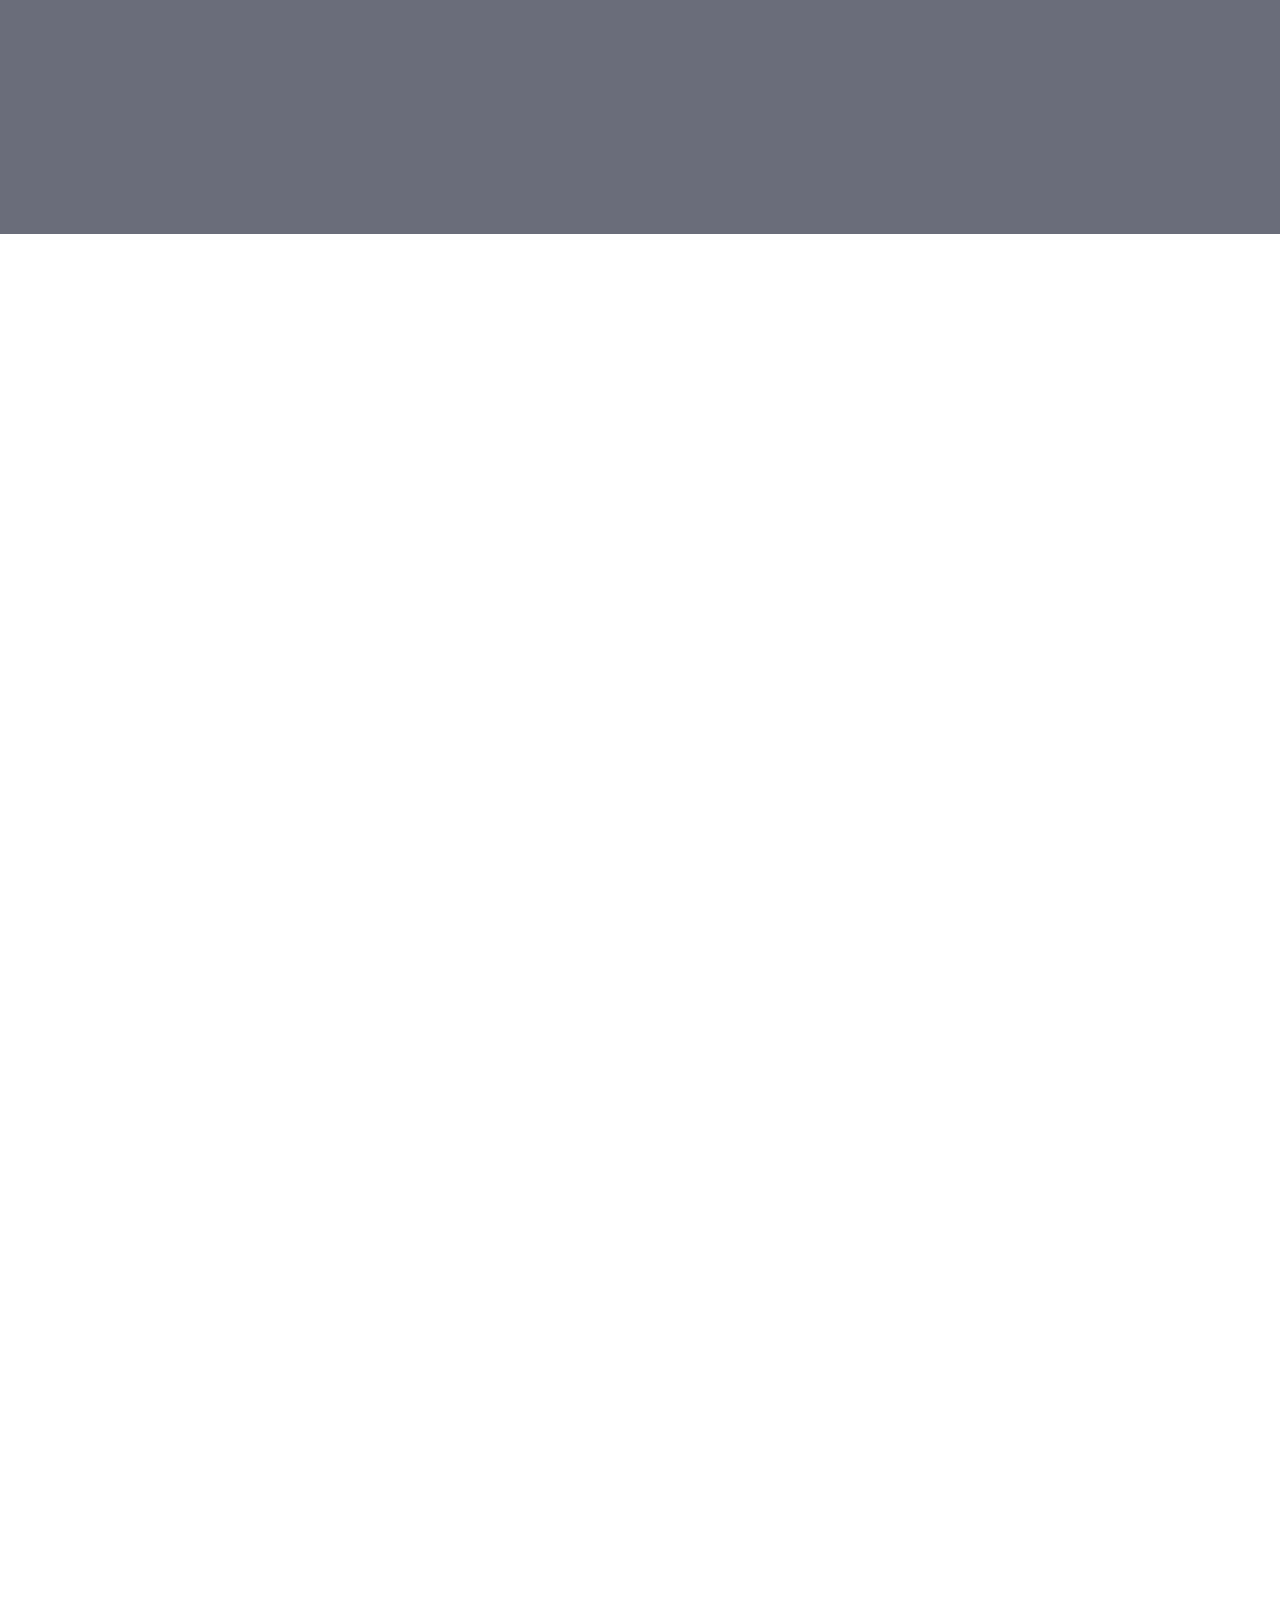
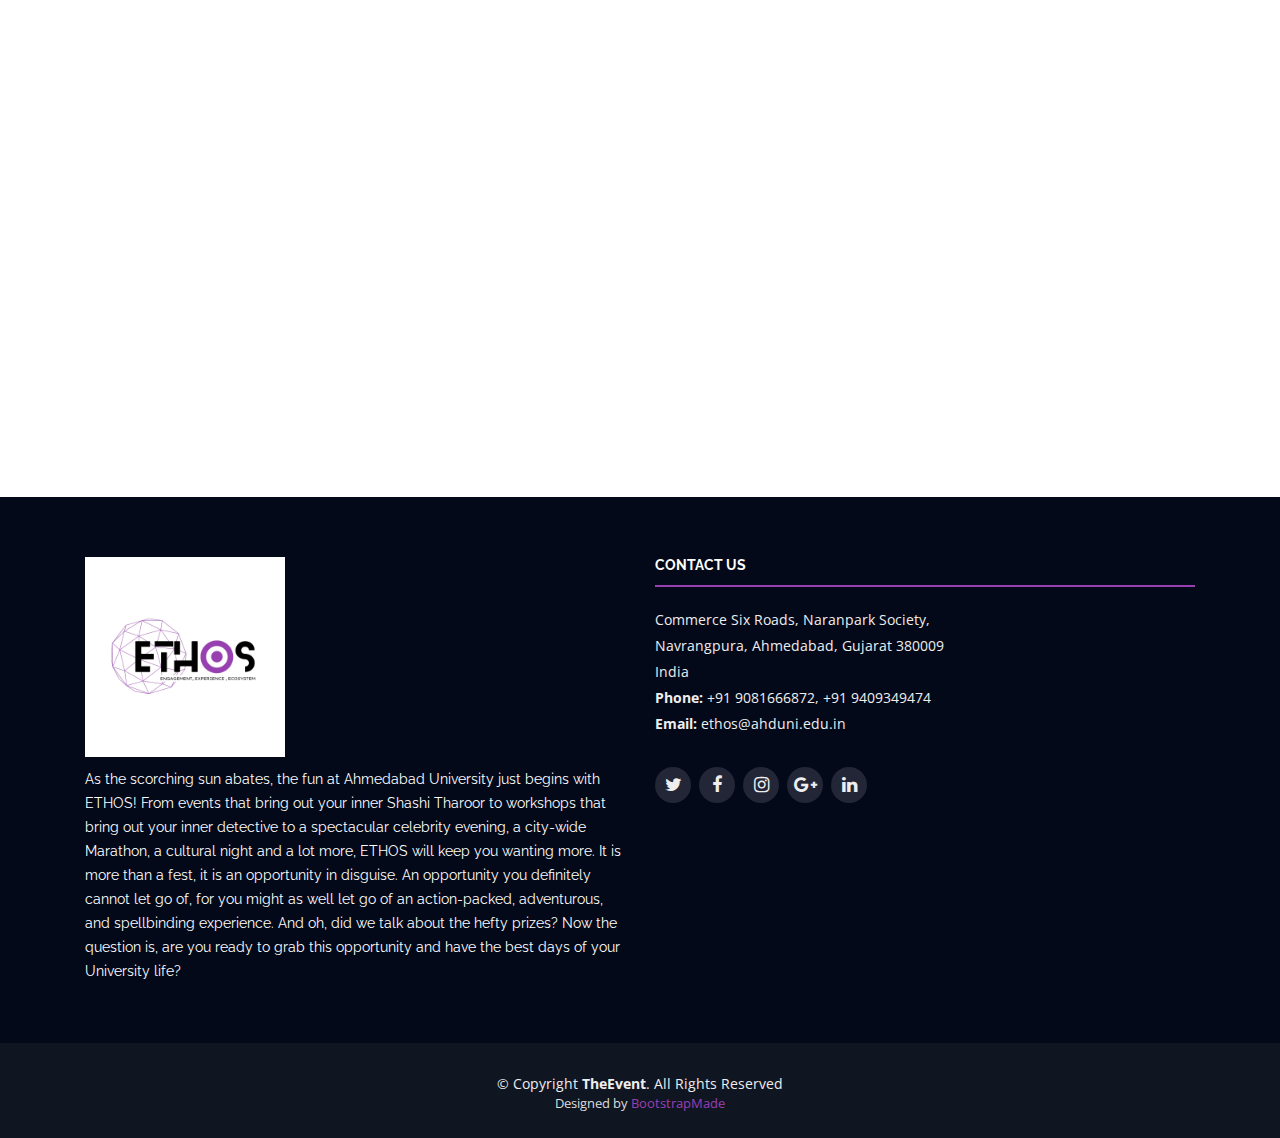
==== commit 1334702a: "update: AU Logo in navbar" ====
--- a/index.html
+++ b/index.html
@@ -45,8 +45,9 @@
       <div class="container">
         <div id="logo" class="pull-left">
           <!-- Uncomment below if you prefer to use a text logo -->
-          <!-- <h1><a href="#main">C<span>o</span>nf</a></h1>-->
-          <!-- <a href="#intro" class="scrollto"><img src="img/ethos-logo.png" alt="" title=""></a> -->
+          <!-- <h1><a href="#main">C<span>o</span>nf</a></h1> -->
+          
+          <a href="#intro" class="scrollto"><img src="img/default_logo_final_png.png" width="41%" alt="" title=""></a>
         </div>
 
         <nav id="nav-menu-container">
